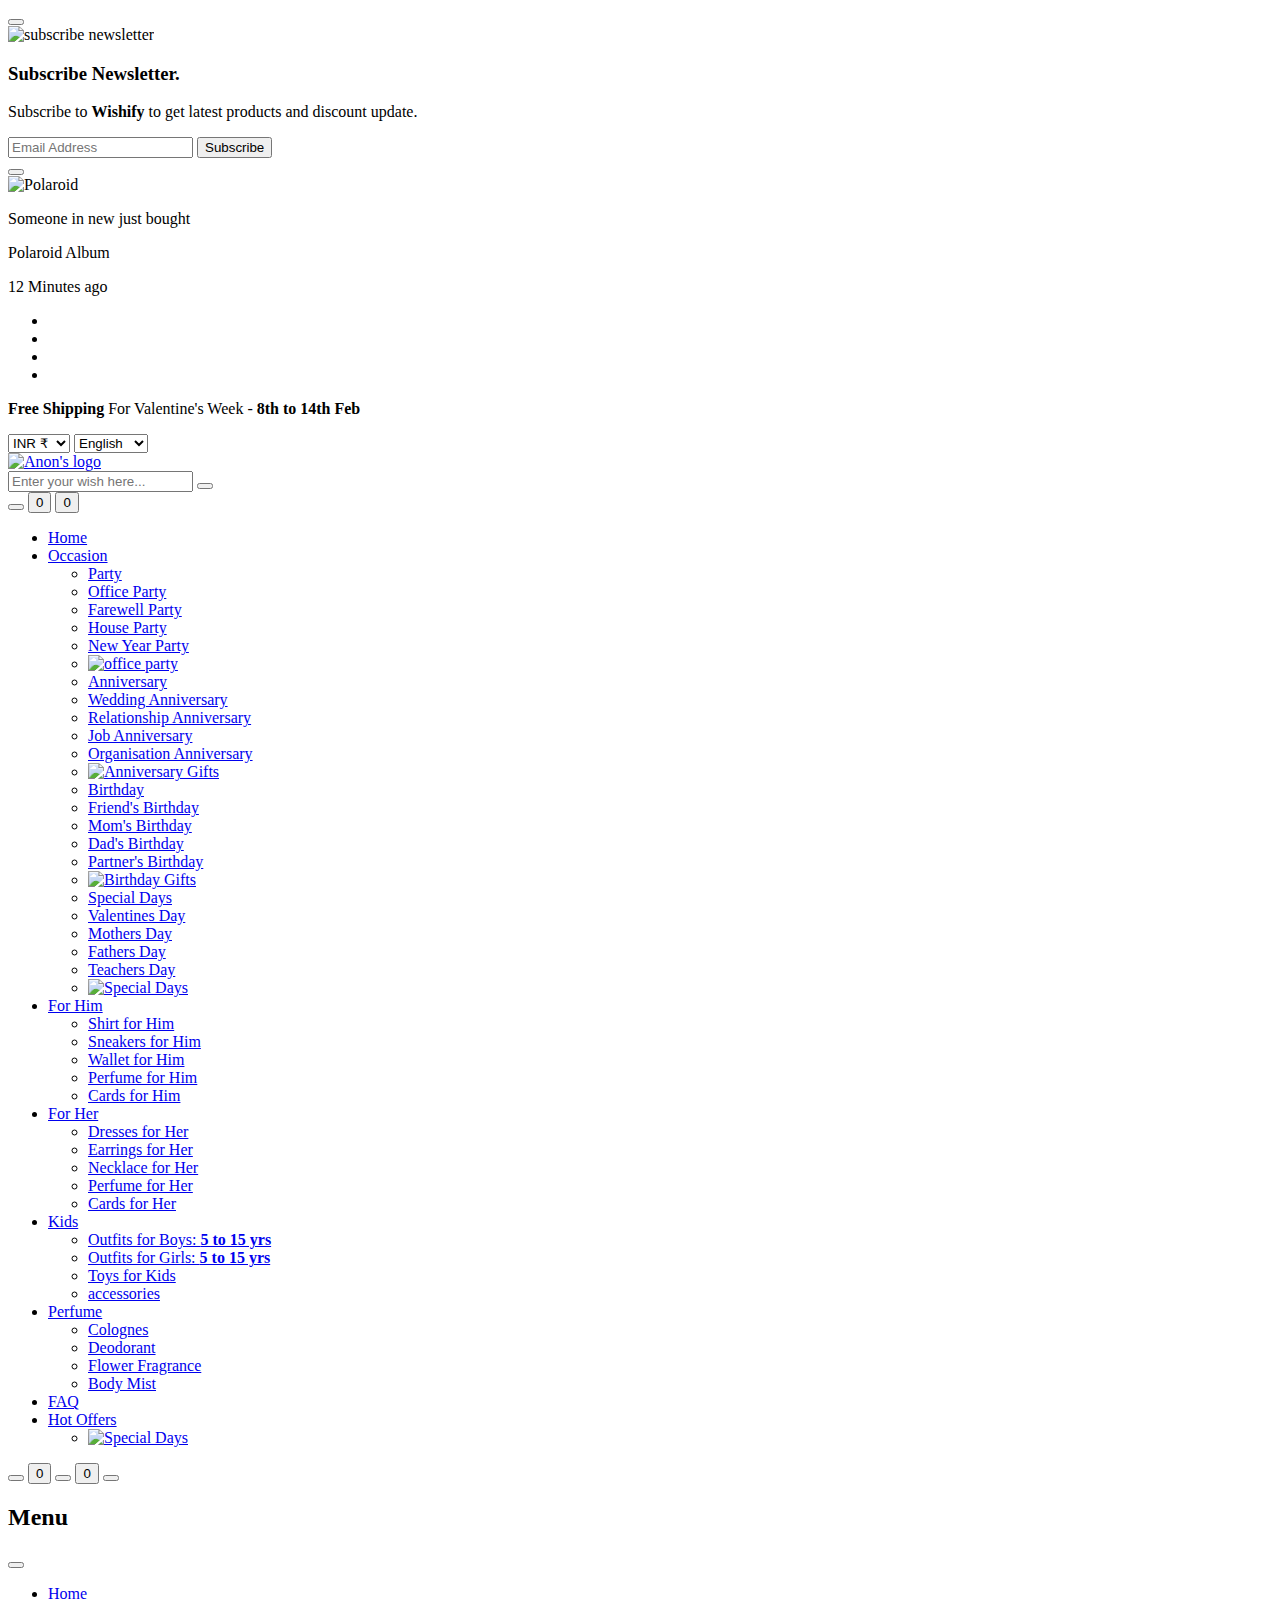
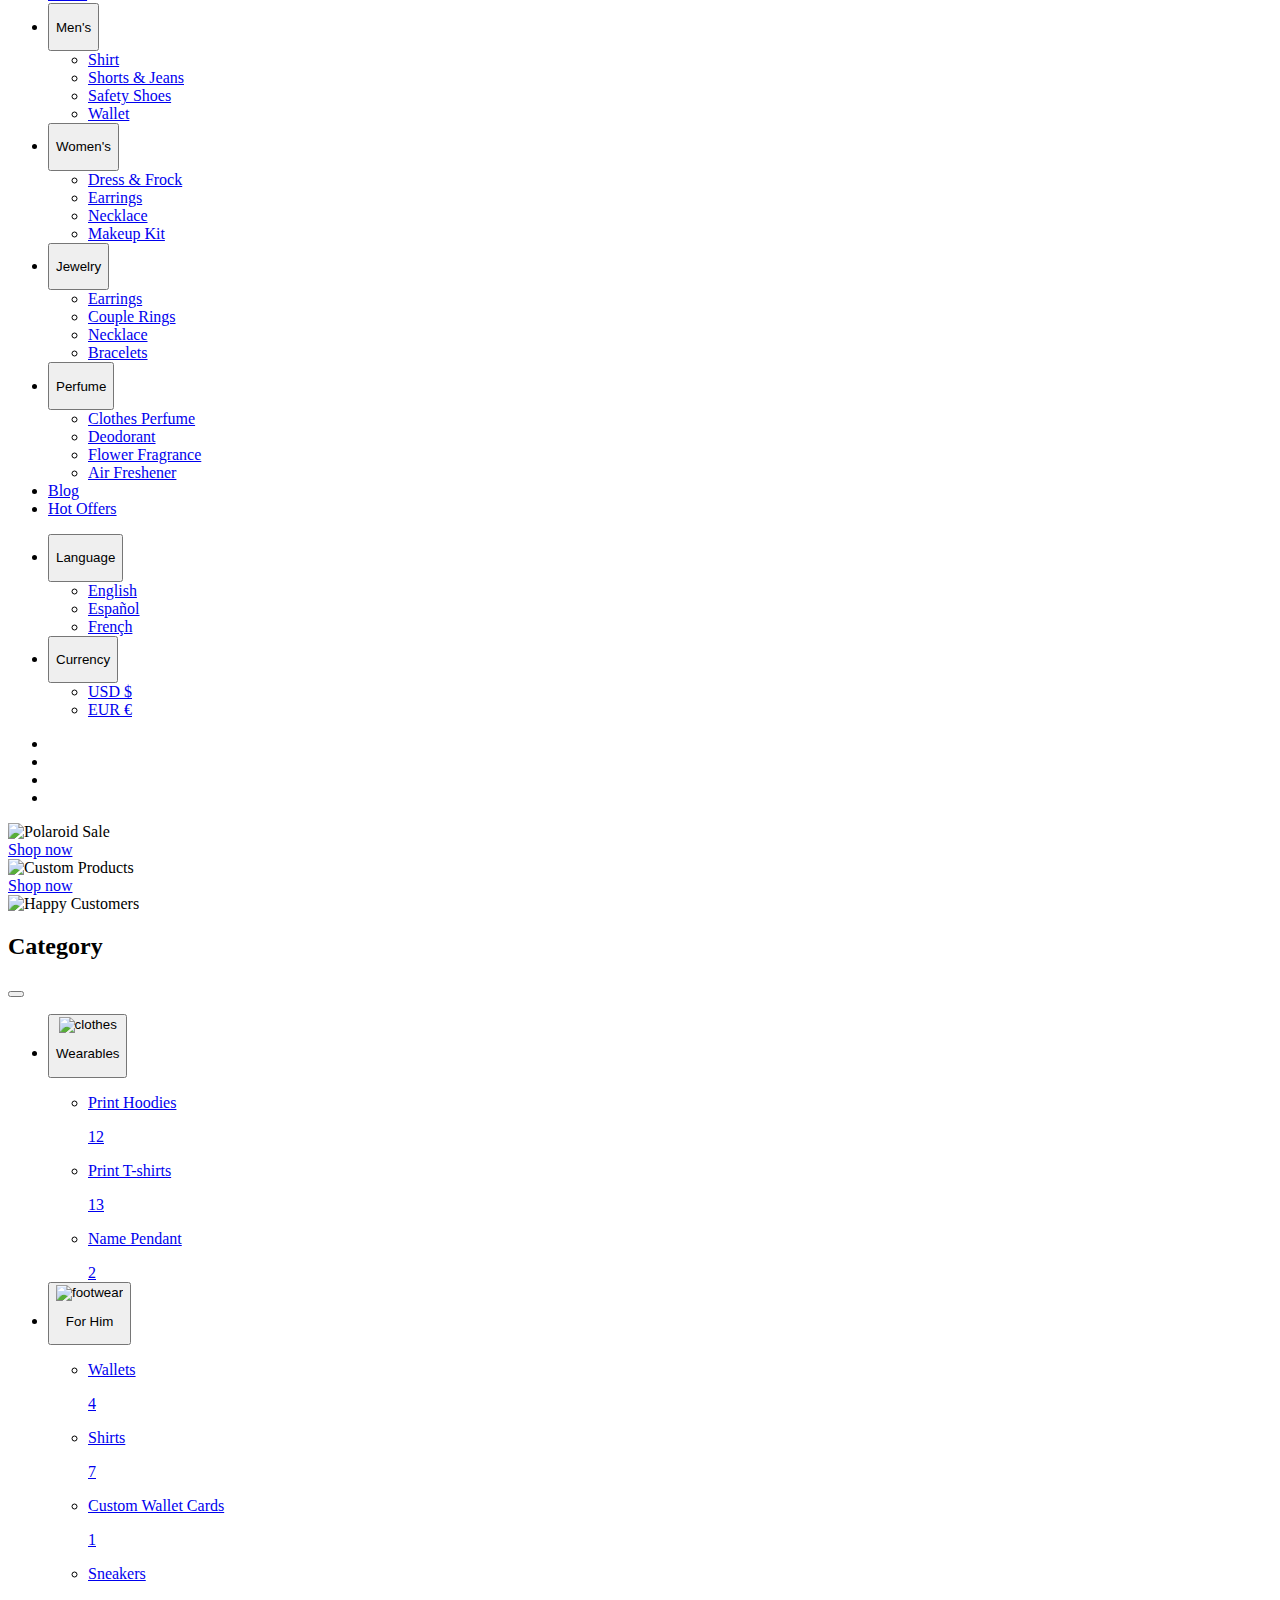
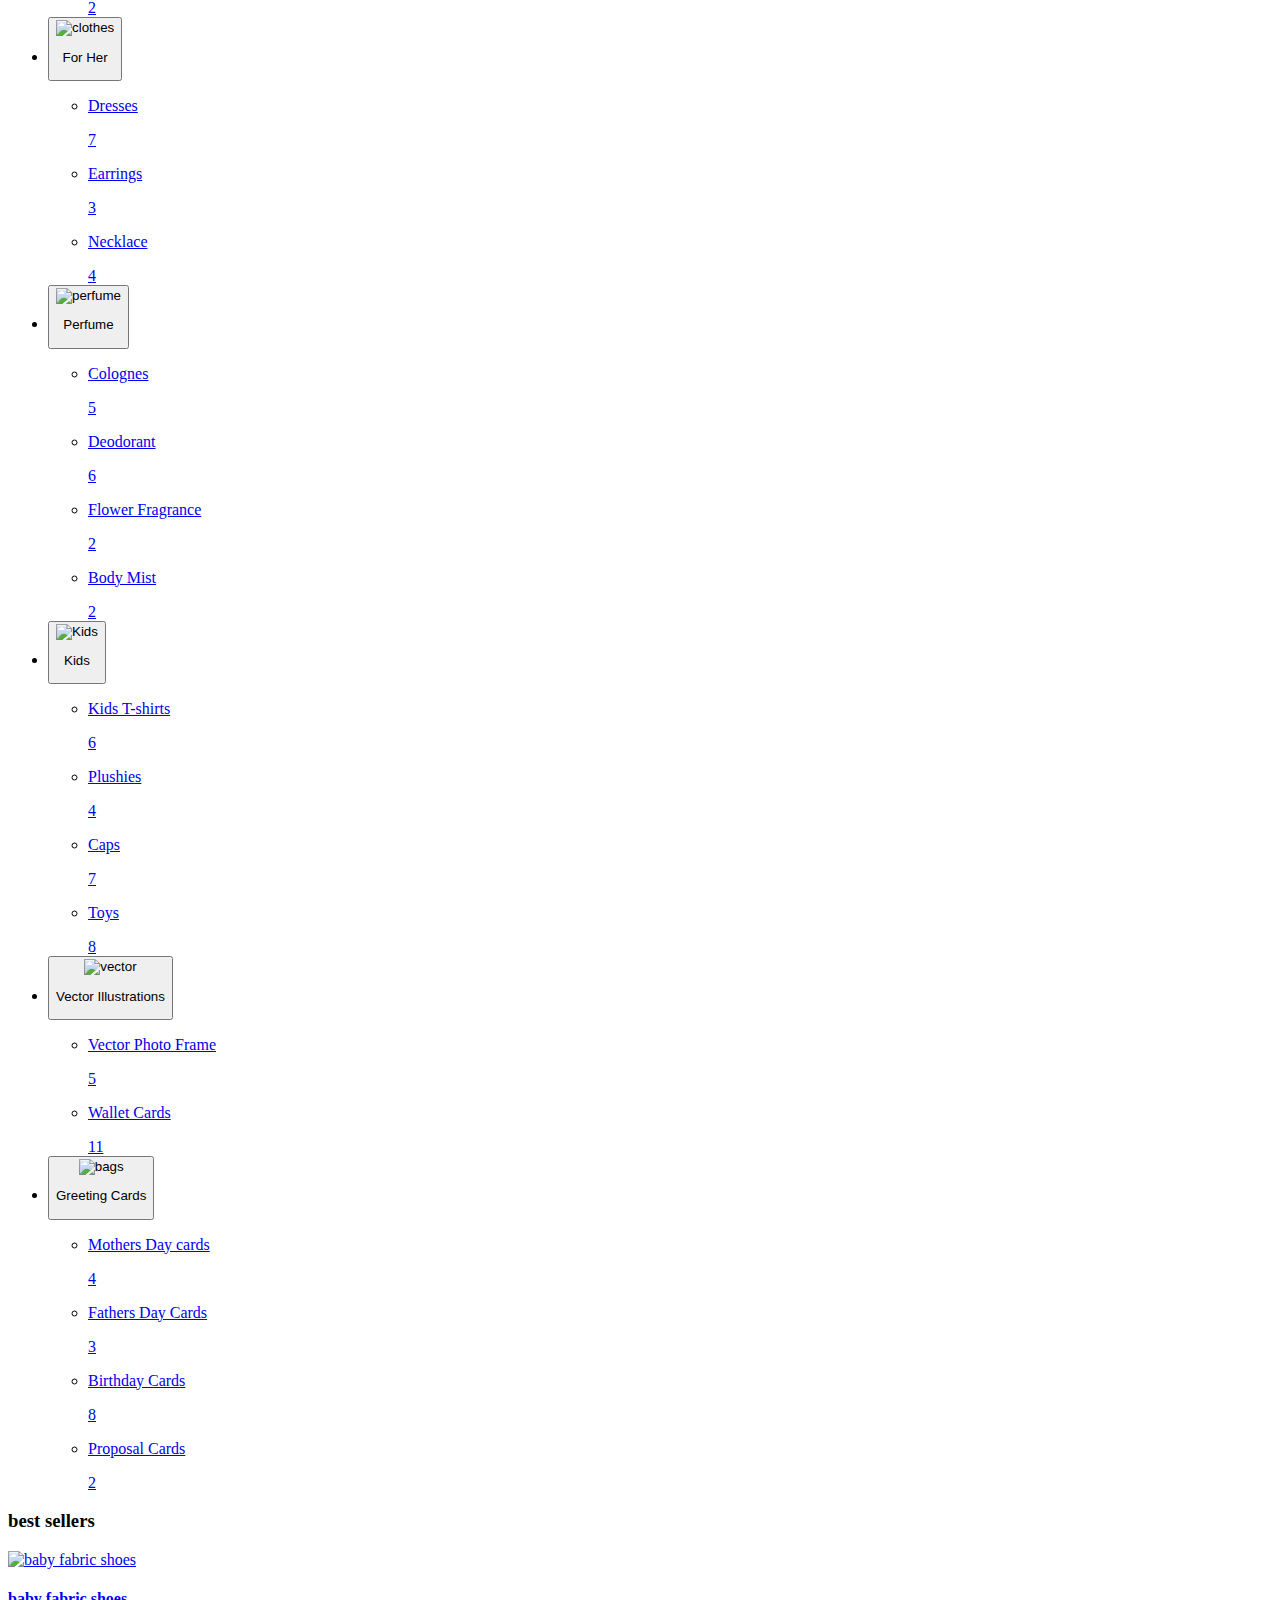
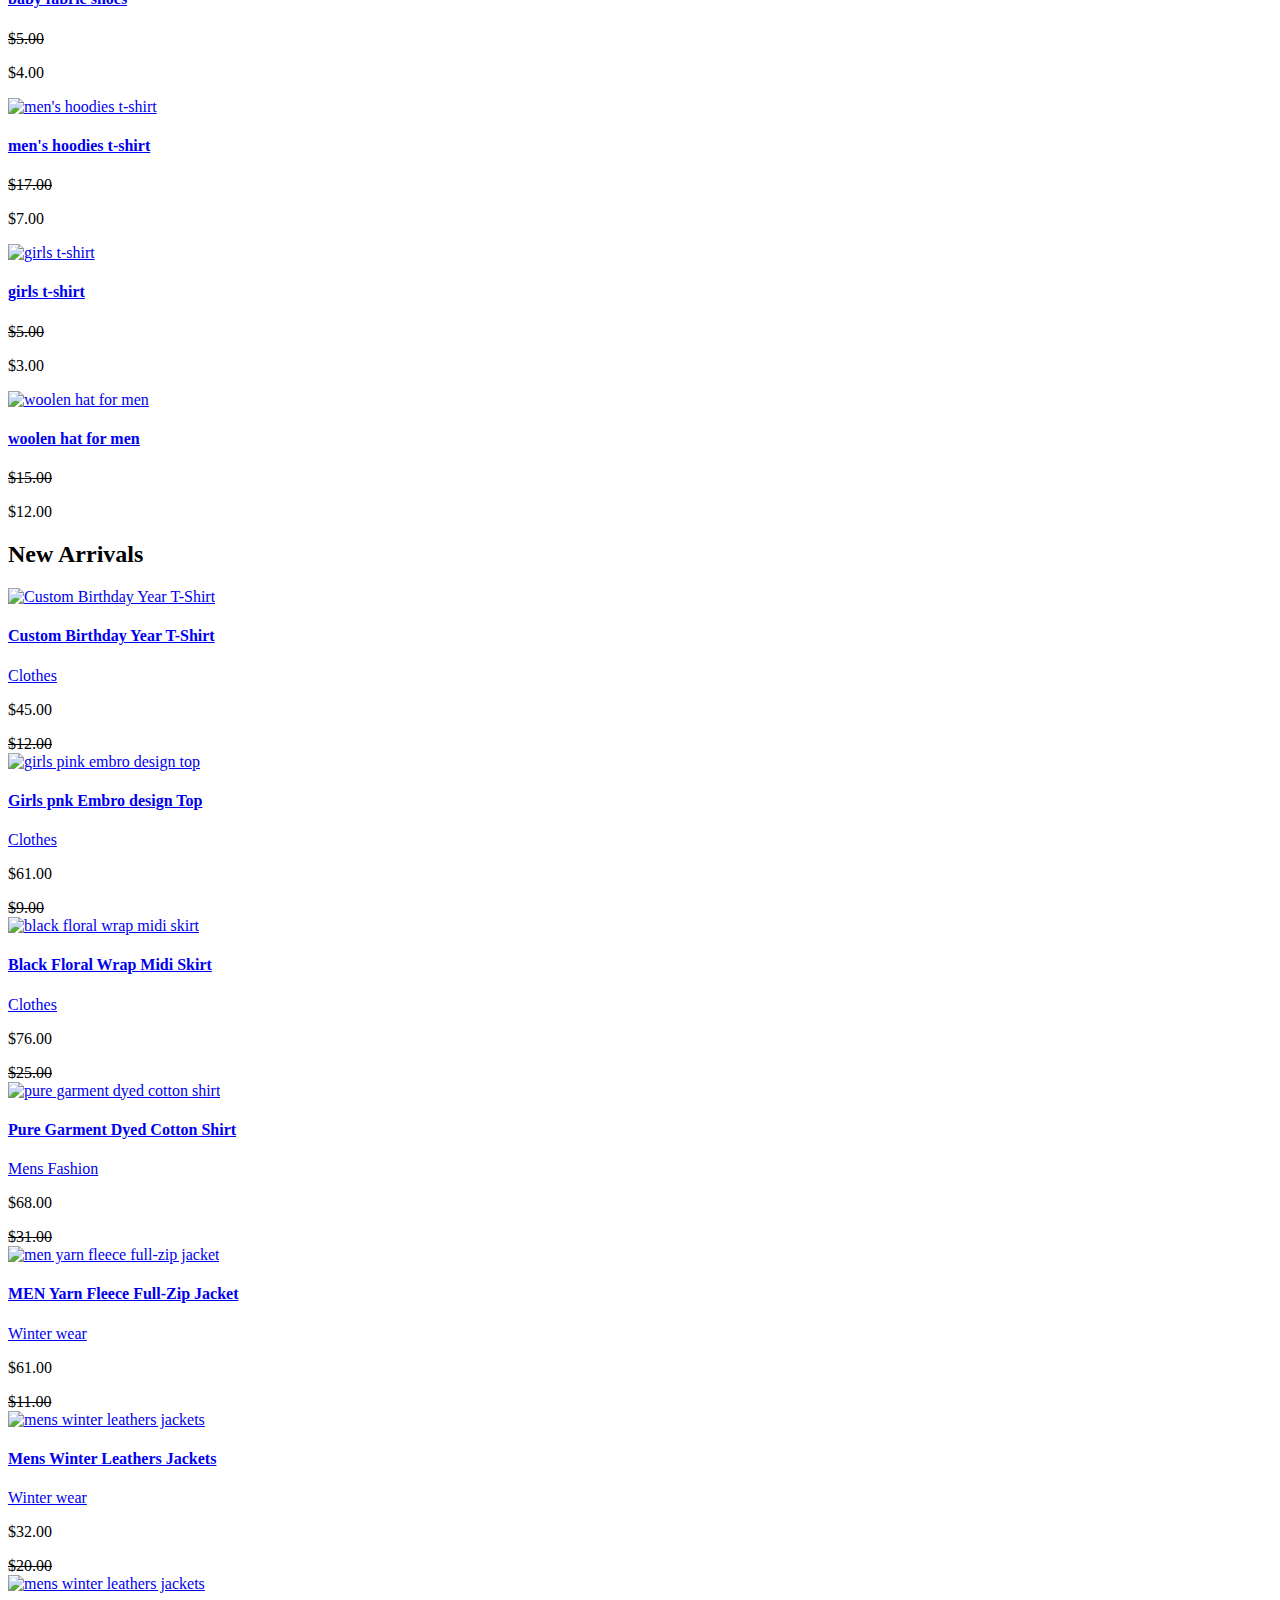
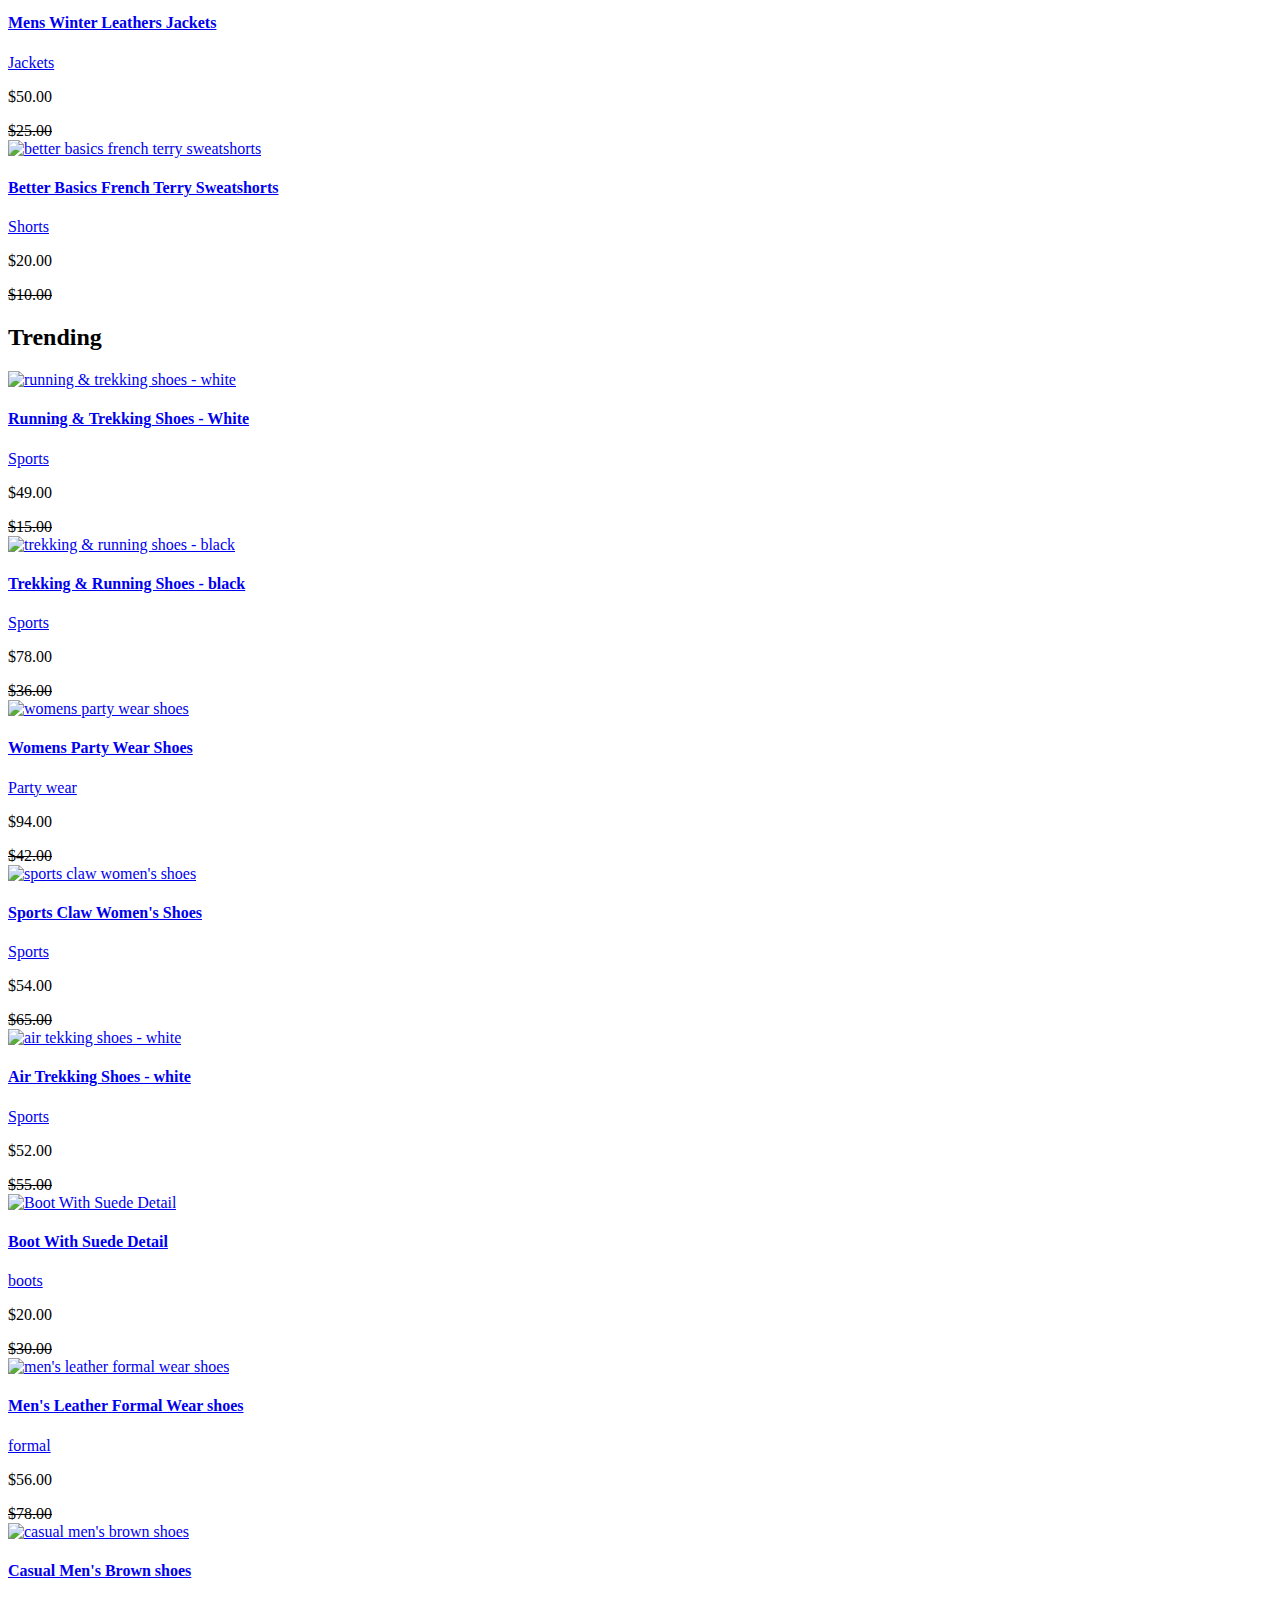
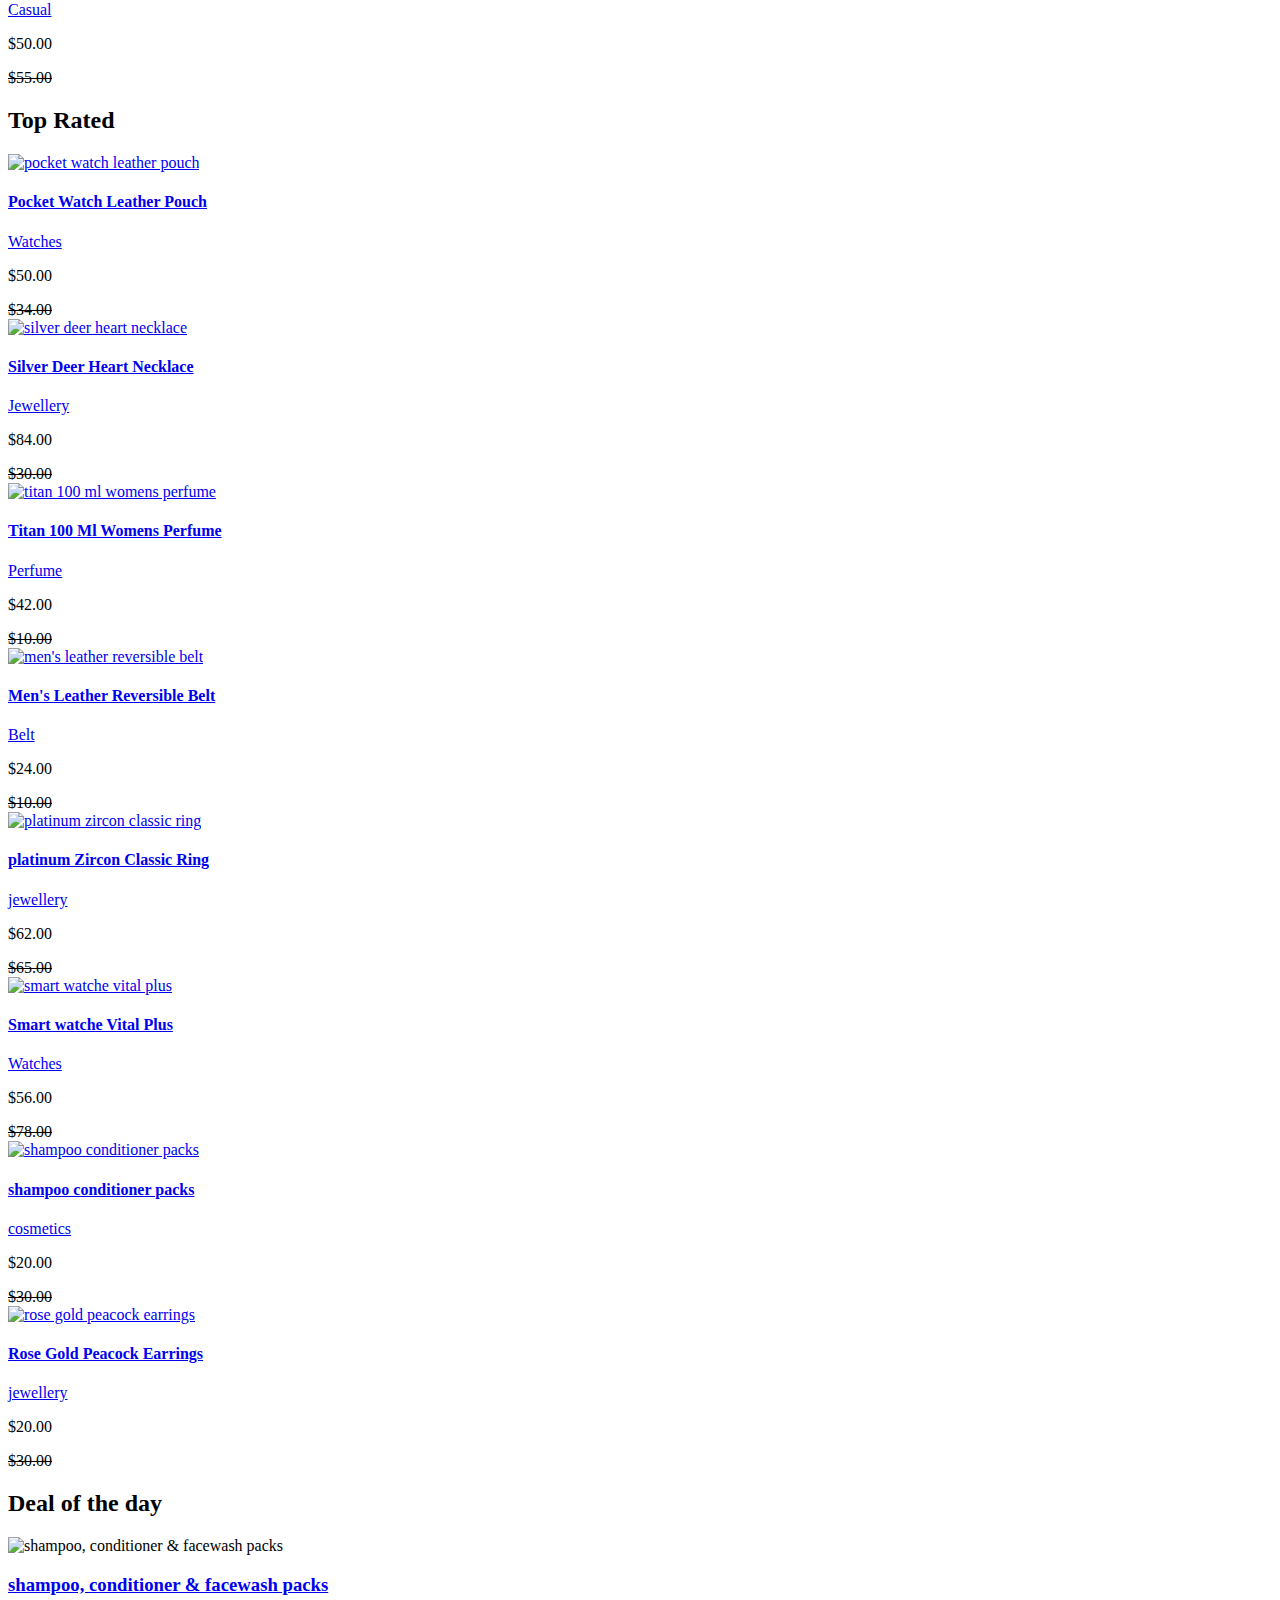
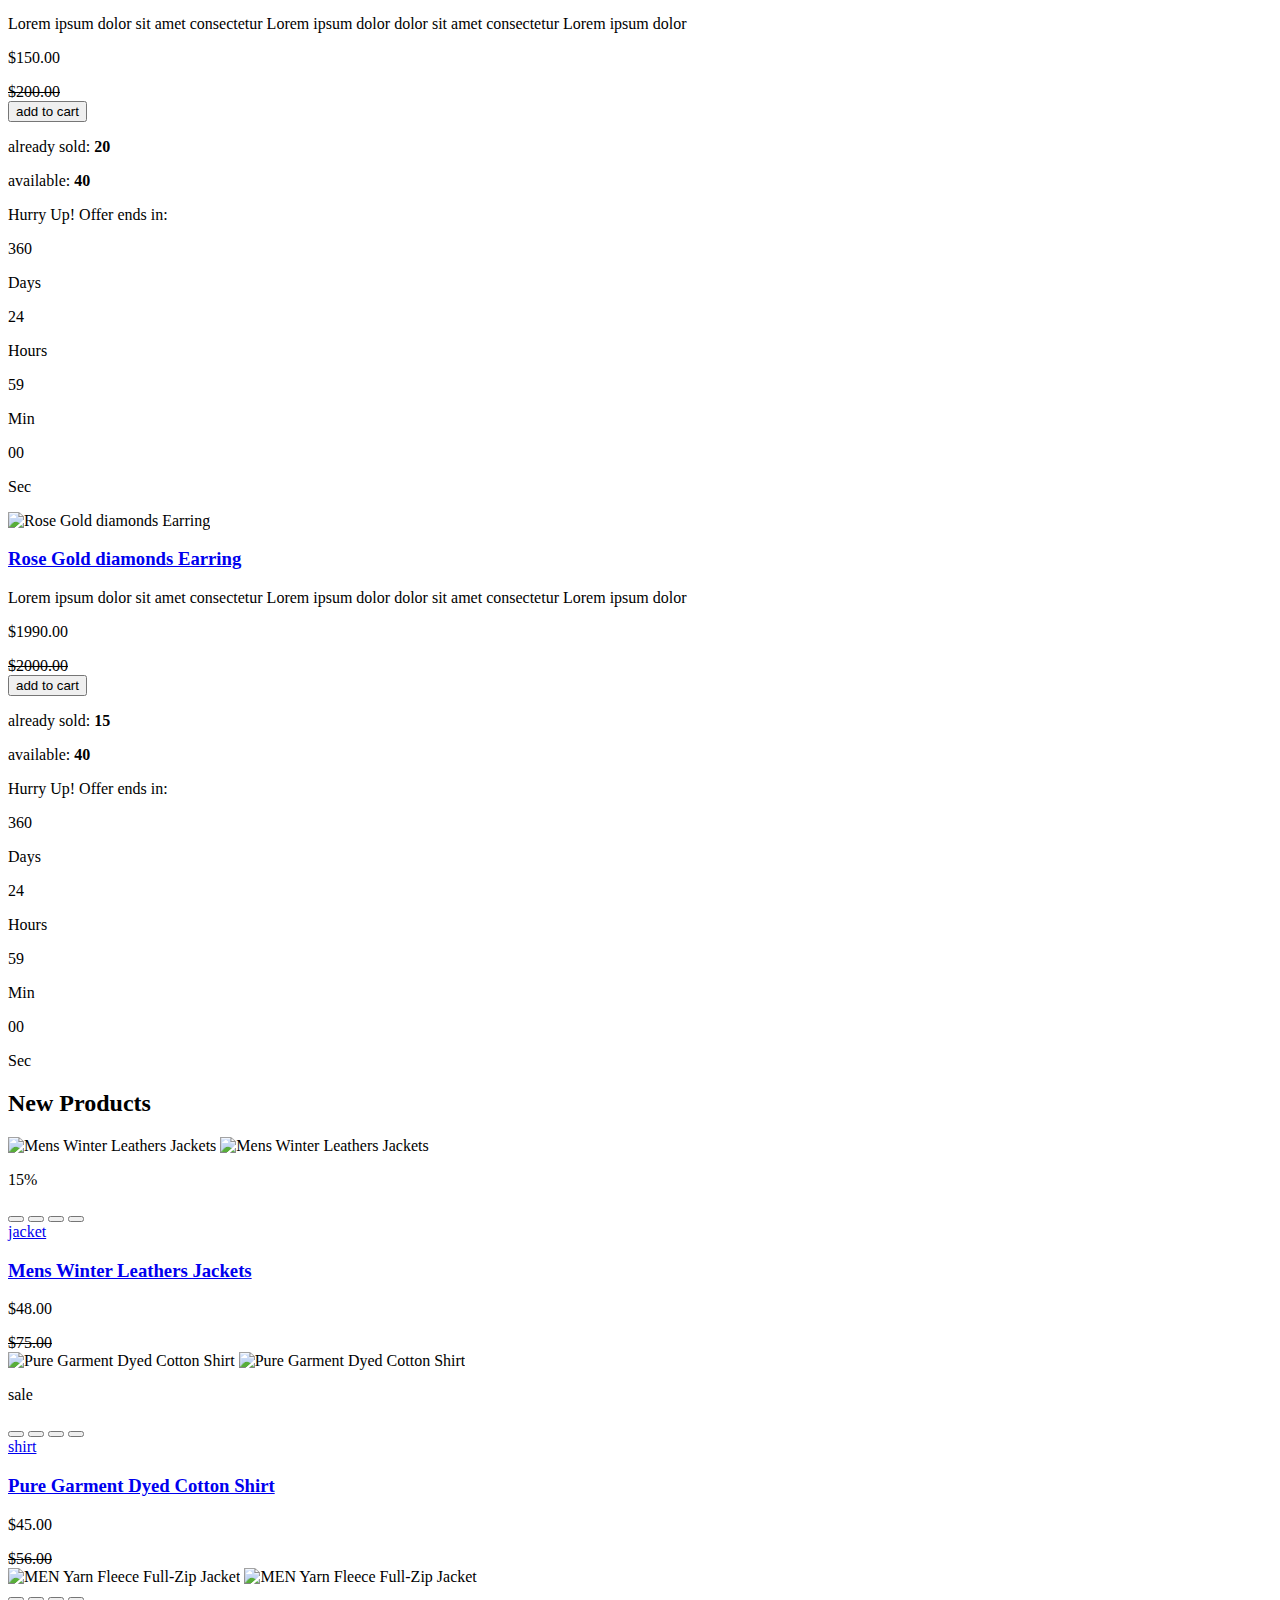
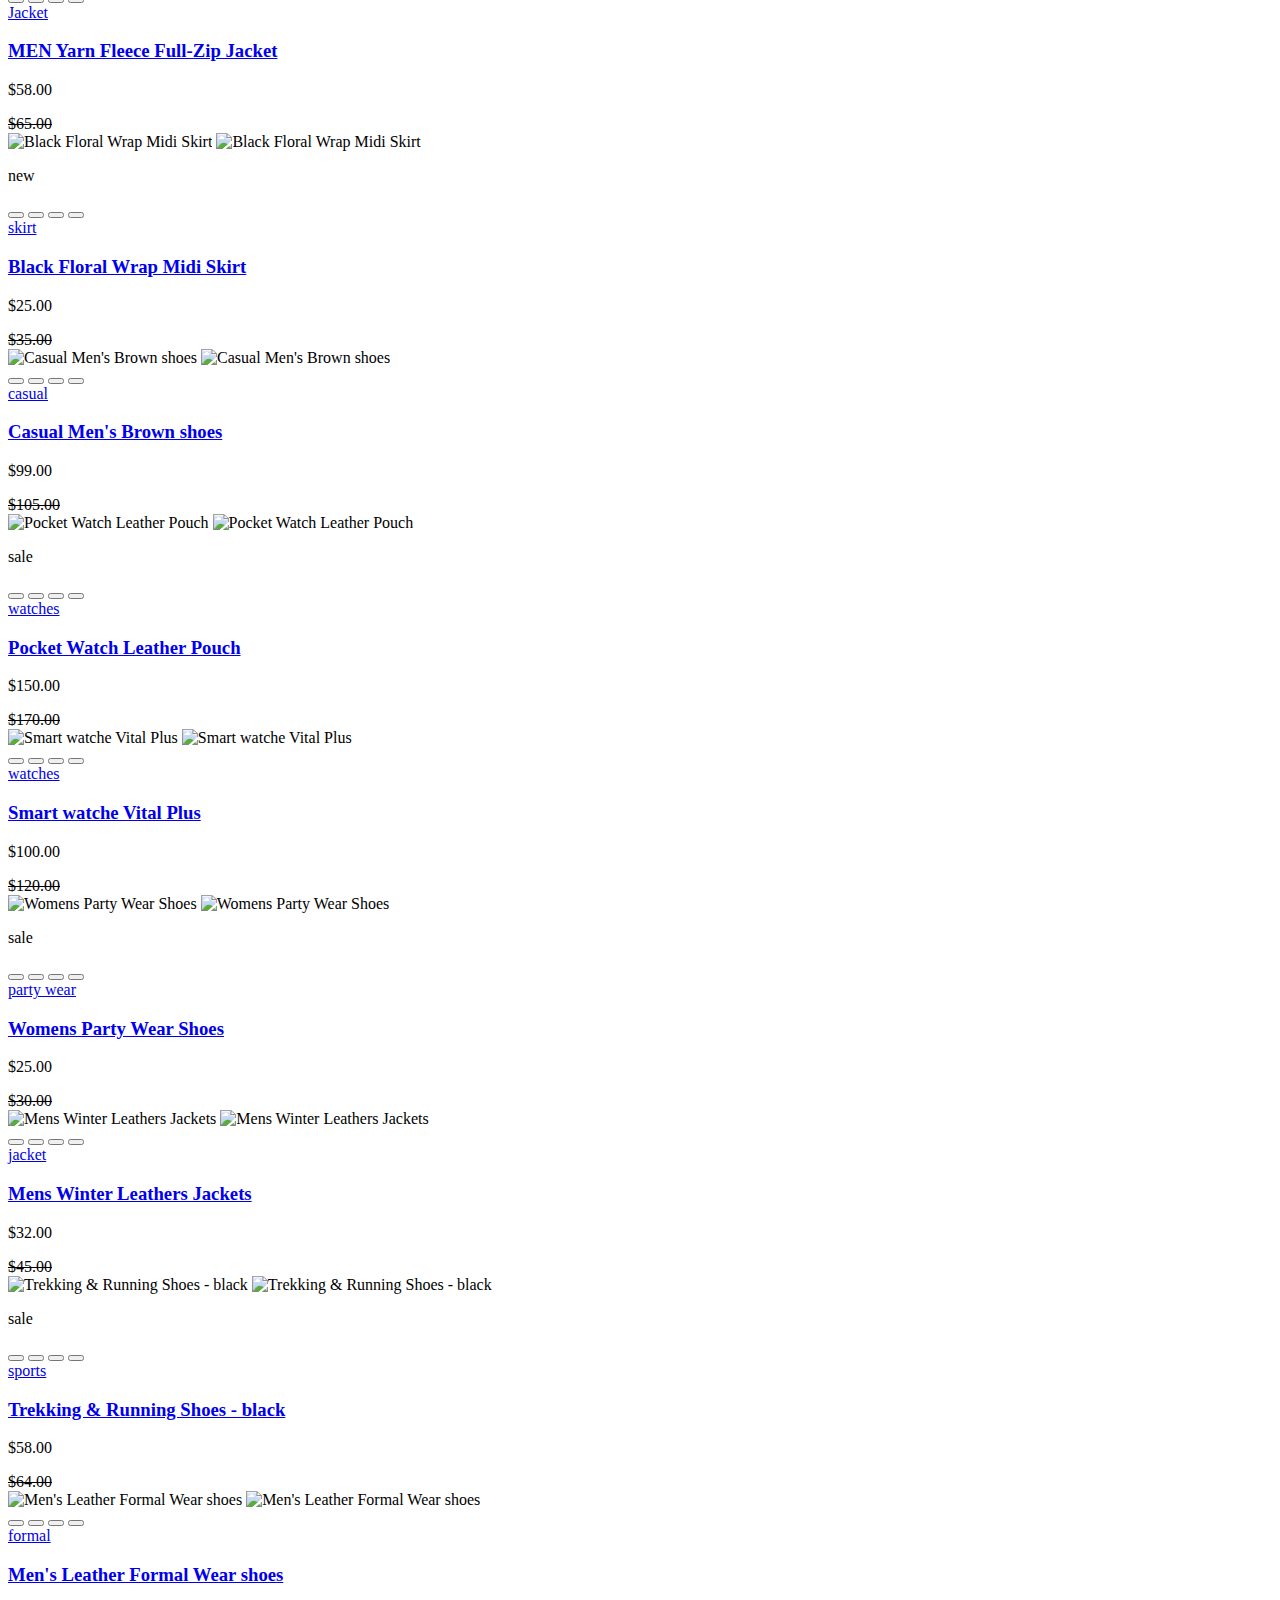
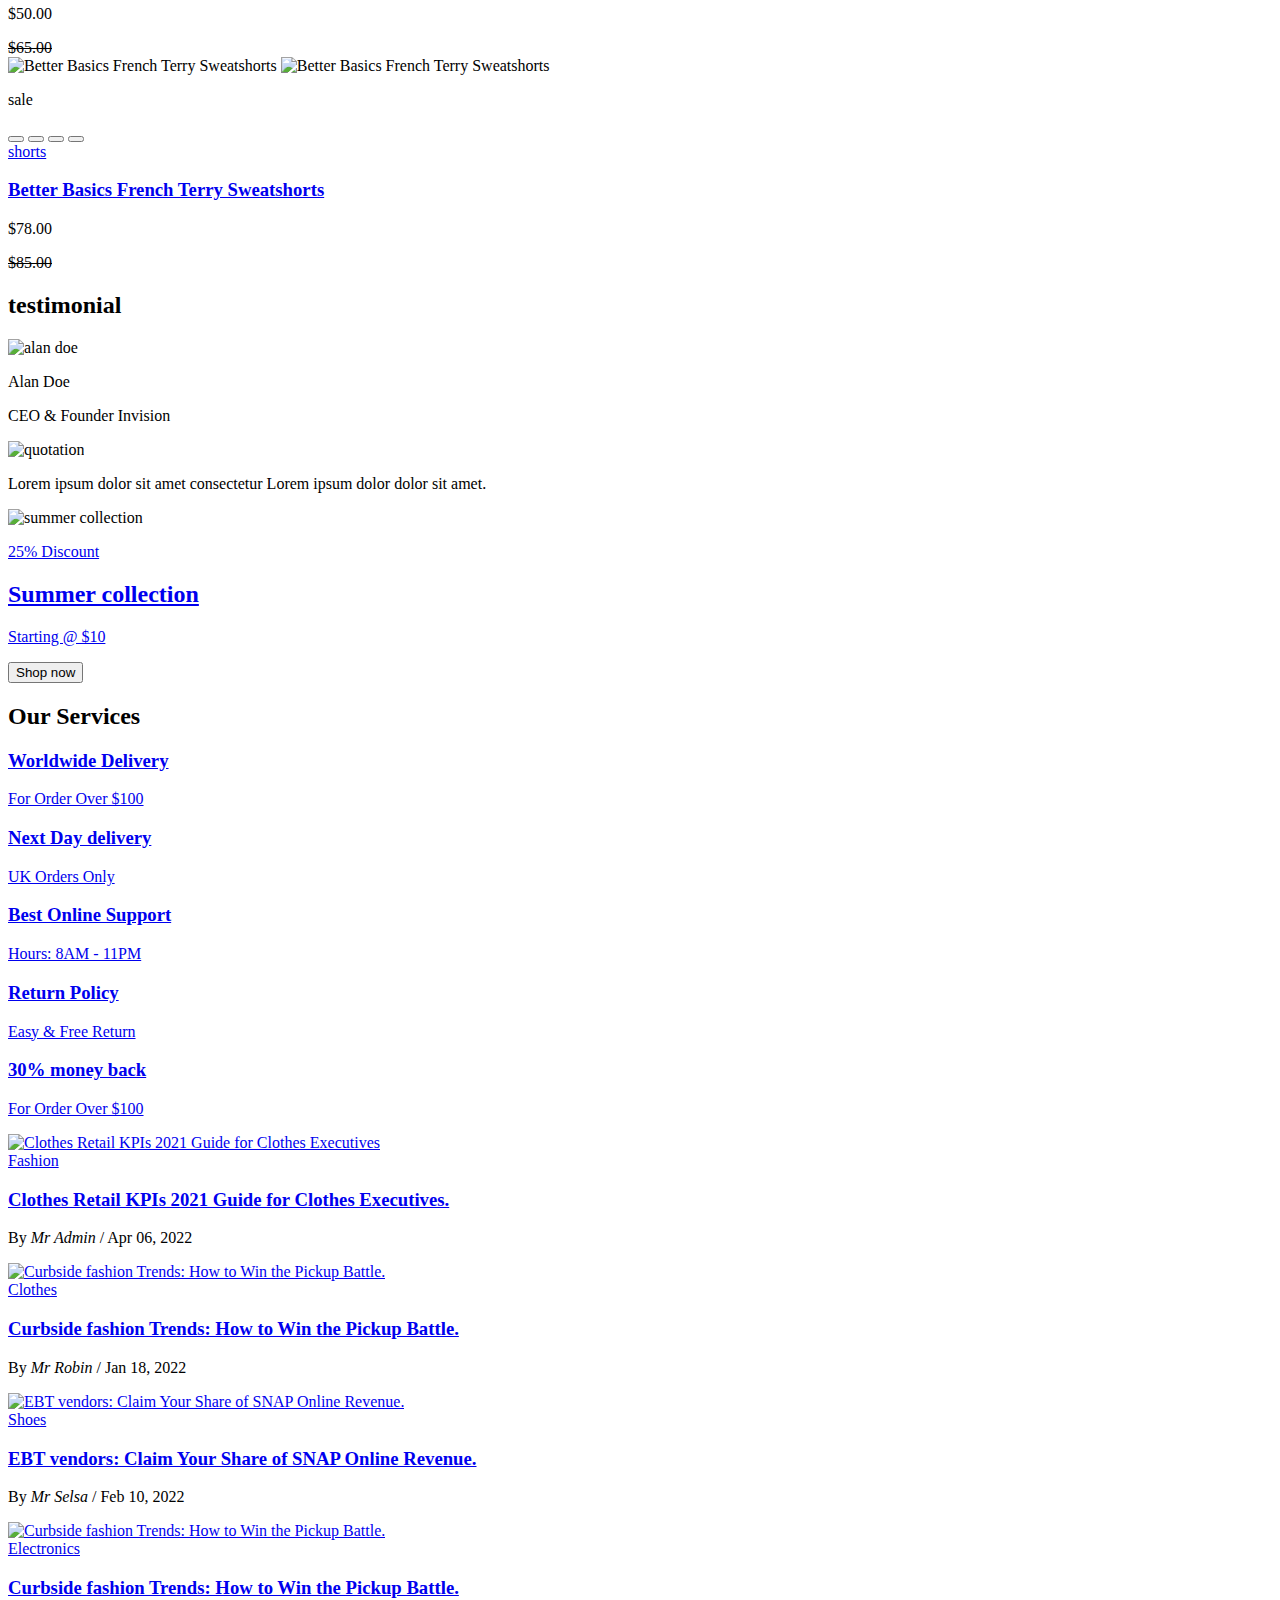
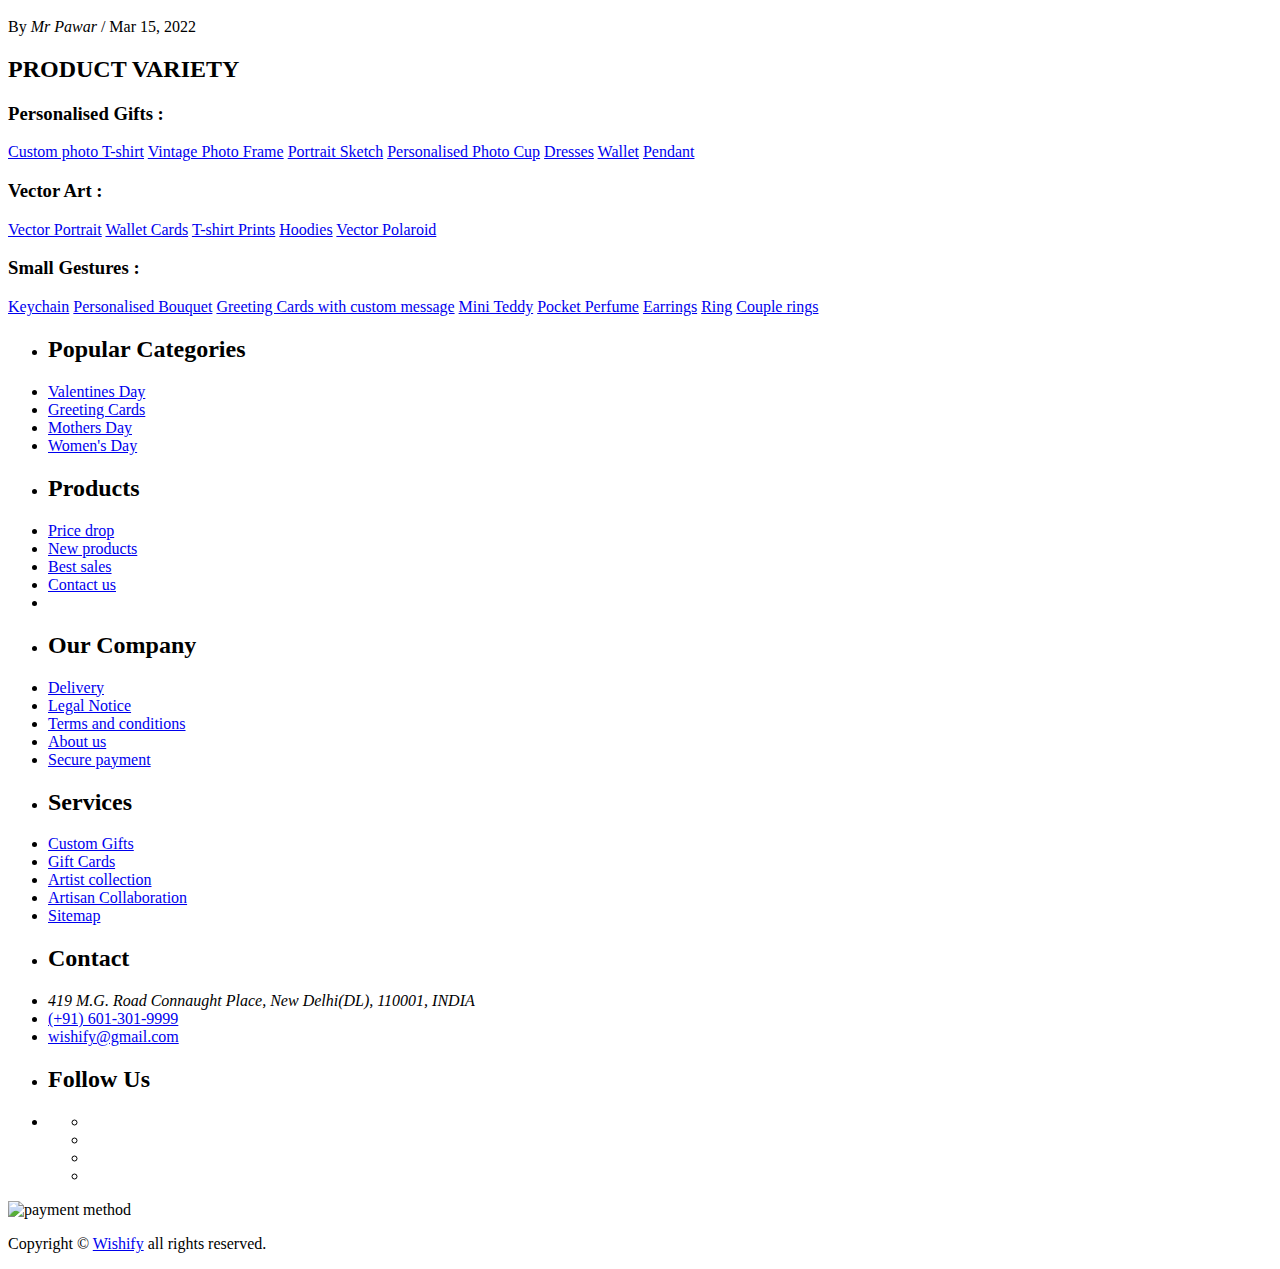
==== index.html @ 0ac9b6ff "Update index.html" ====
<!DOCTYPE html>
<html lang="en">

<head>
  <meta charset="UTF-8">
  <meta http-equiv="X-UA-Compatible" content="IE=edge">
  <meta name="viewport" content="width=device-width, initial-scale=1.0">
  <title>Anon - eCommerce Website</title>

  <!--
    - favicon
  -->
  <link rel="shortcut icon" href="file:///C:/Users/HIMANSHU/Downloads/anon-ecommerce-website-master/anon-ecommerce-website-master/Images/favicon_io/favicon-32x32.png" type="image/x-icon">

  <!--
    - custom css link
  -->
  <link rel="stylesheet" href="./assets/css/style-prefix.css">

  <!--
    - google font link
  -->
  <link rel="preconnect" href="https://fonts.googleapis.com">
  <link rel="preconnect" href="https://fonts.gstatic.com" crossorigin>
  <link href="https://fonts.googleapis.com/css2?family=Poppins:wght@300;400;500;600;700;800;900&display=swap"
    rel="stylesheet">

</head>

<body>


  <div class="overlay" data-overlay></div>

  <!--
    - MODAL
  -->

  <div class="modal" data-modal>

    <div class="modal-close-overlay" data-modal-overlay></div>

    <div class="modal-content">

      <button class="modal-close-btn" data-modal-close>
        <ion-icon name="close-outline"></ion-icon>
      </button>

      <div class="newsletter-img">
        <img src="file:///C:/Users/HIMANSHU/Downloads/anon-ecommerce-website-master/anon-ecommerce-website-master/Images/istockphoto-1383842766-170667a.jpg" alt="subscribe newsletter" width="400" height="400">
      </div>

      <div class="newsletter">

        <form action="#">

          <div class="newsletter-header">

            <h3 class="newsletter-title">Subscribe Newsletter.</h3>

            <p class="newsletter-desc">
              Subscribe to <b>Wishify</b> to get latest products and discount update.
            </p>

          </div>

          <input type="email" name="email" class="email-field" placeholder="Email Address" required>

          <button type="submit" class="btn-newsletter">Subscribe</button>

        </form>

      </div>

    </div>

  </div>





  <!--
    - NOTIFICATION TOAST
  -->

  <div class="notification-toast" data-toast>

    <button class="toast-close-btn" data-toast-close>
      <ion-icon name="close-outline"></ion-icon>
    </button>

    <div class="toast-banner">
      <img src="file:///C:/Users/HIMANSHU/Downloads/anon-ecommerce-website-master/anon-ecommerce-website-master/Images/polaroid-photo-prints-customized-pack-of-25-25-polaroid-photo-01-original-imagg9zqcxzz4hej.webp" alt="Polaroid" width="80" height="70">
    </div>

    <div class="toast-detail">

      <p class="toast-message">
        Someone in new just bought
      </p>

      <p class="toast-title">
        Polaroid Album
      </p>

      <p class="toast-meta">
        <time datetime="PT2M">12 Minutes</time> ago
      </p>

    </div>

  </div>





  <!--
    - HEADER
  -->

  <header>

    <div class="header-top">

      <div class="container">

        <ul class="header-social-container">

          <li>
            <a href="#" class="social-link">
              <ion-icon name="logo-facebook"></ion-icon>
            </a>
          </li>

          <li>
            <a href="#" class="social-link">
              <ion-icon name="logo-twitter"></ion-icon>
            </a>
          </li>

          <li>
            <a href="#" class="social-link">
              <ion-icon name="logo-instagram"></ion-icon>
            </a>
          </li>

          <li>
            <a href="#" class="social-link">
              <ion-icon name="logo-linkedin"></ion-icon>
            </a>
          </li>

        </ul>

        <div class="header-alert-news">
          <p>
            <b>Free Shipping</b>
            For Valentine's Week - <b>8th to 14th Feb</b>
          </p>
        </div>

        <div class="header-top-actions">

          <select name="currency">

            <option value="inr">INR &#x20B9;</option>
            <option value="usd">USD &dollar;</option>
            <option value="eur">EUR &euro;</option>

          </select>

          <select name="language">

            <option value="en-US">English</option>
            <option value="es-ES">Espa&ntilde;ol</option>
            <option value="fr">Fran&ccedil;ais</option>

          </select>

        </div>

      </div>

    </div>

    <div class="header-main">

      <div class="container">

        <a href="#" class="header-logo">
          <img src="file:///C:/Users/HIMANSHU/Downloads/anon-ecommerce-website-master/anon-ecommerce-website-master/Images/Logo/Wishify.png" alt="Anon's logo" width="110" height="36">
        </a>

        <div class="header-search-container">

          <input type="search" name="search" class="search-field" placeholder="Enter your wish here...">

          <button class="search-btn">
            <ion-icon name="search-outline"></ion-icon>
          </button>

        </div>

        <div class="header-user-actions">

          <button class="action-btn">
            <ion-icon name="person-outline"></ion-icon>
          </button>

          <button class="action-btn">
            <ion-icon name="heart-outline"></ion-icon>
            <span class="count">0</span>
          </button>

          <button class="action-btn">
            <ion-icon name="bag-handle-outline"></ion-icon>
            <span class="count">0</span>
          </button>

        </div>

      </div>

    </div>

    <nav class="desktop-navigation-menu">

      <div class="container">

        <ul class="desktop-menu-category-list">

          <li class="menu-category">
            <a href="#" class="menu-title">Home</a>
          </li>

          <li class="menu-category">
            <a href="#" class="menu-title">Occasion</a>

            <div class="dropdown-panel">

              <ul class="dropdown-panel-list">

                <li class="menu-title">
                  <a href="#">Party</a>
                </li>

                <li class="panel-list-item">
                  <a href="#">Office Party</a>
                </li>

                <li class="panel-list-item">
                  <a href="#">Farewell Party</a>
                </li>

                <li class="panel-list-item">
                  <a href="#">House Party</a>
                </li>

                <li class="panel-list-item">
                  <a href="#">New Year Party</a>
                </li>



                <li class="panel-list-item">
                  <a href="#">
                    <img src="file:///C:/Users/HIMANSHU/Downloads/anon-ecommerce-website-master/anon-ecommerce-website-master/Images/FF8DC7%20(250%20%C3%97%20119%20px)/1.png" alt="office party" width="250"
                      height="119">
                  </a>
                </li>

              </ul>

              <ul class="dropdown-panel-list">

                <li class="menu-title">
                  <a href="#">Anniversary</a>
                </li>

                <li class="panel-list-item">
                  <a href="#">Wedding Anniversary</a>
                </li>

                <li class="panel-list-item">
                  <a href="#">Relationship Anniversary</a>
                </li>

                <li class="panel-list-item">
                  <a href="#">Job Anniversary</a>
                </li>

                <li class="panel-list-item">
                  <a href="#">Organisation Anniversary</a>
                </li>

                <li class="panel-list-item">
                  <a href="#">
                    <img src="file:///C:/Users/HIMANSHU/Downloads/anon-ecommerce-website-master/anon-ecommerce-website-master/Images/FF8DC7%20(250%20%C3%97%20119%20px)/2.png" alt="Anniversary Gifts" width="250" height="119">
                  </a>
                </li>

              </ul>

              <ul class="dropdown-panel-list">

                <li class="menu-title">
                  <a href="#">Birthday</a>
                </li>

                <li class="panel-list-item">
                  <a href="#">Friend's Birthday</a>
                </li>

                <li class="panel-list-item">
                  <a href="#">Mom's Birthday</a>
                </li>

                <li class="panel-list-item">
                  <a href="#">Dad's Birthday</a>
                </li>

                <li class="panel-list-item">
                  <a href="#">Partner's Birthday</a>
                </li>

                <li class="panel-list-item">
                  <a href="#">
                    <img src="file:///C:/Users/HIMANSHU/Downloads/anon-ecommerce-website-master/anon-ecommerce-website-master/Images/FF8DC7%20(250%20%C3%97%20119%20px)/3.png" alt="Birthday Gifts" width="250" height="119">
                  </a>
                </li>

              </ul>

              <ul class="dropdown-panel-list">

                <li class="menu-title">
                  <a href="#">Special Days</a>
                </li>

                <li class="panel-list-item">
                  <a href="#">Valentines Day</a>
                </li>

                <li class="panel-list-item">
                  <a href="#">Mothers Day</a>
                </li>

                <li class="panel-list-item">
                  <a href="#">Fathers Day</a>
                </li>

                <li class="panel-list-item">
                  <a href="#">Teachers Day</a>
                </li>



                <li class="panel-list-item">
                  <a href="#">
                    <img src="file:///C:/Users/HIMANSHU/Downloads/anon-ecommerce-website-master/anon-ecommerce-website-master/Images/FF8DC7%20(250%20%C3%97%20119%20px)/4.png" alt="Special Days" width="250" height="119">
                  </a>
                </li>

              </ul>

            </div>
          </li>

          <li class="menu-category">
            <a href="#" class="menu-title">For Him</a>

            <ul class="dropdown-list">

              <li class="dropdown-item">
                <a href="#">Shirt for Him</a>
              </li>

              <li class="dropdown-item">
                <a href="#">Sneakers for Him</a>
              </li>

              <li class="dropdown-item">
                <a href="#">Wallet for Him</a>
              </li>

              <li class="dropdown-item">
                <a href="#">Perfume for Him</a>
              </li>

              <li class="dropdown-item">
                <a href="#">Cards for Him</a>
              </li>

            </ul>
          </li>

          <li class="menu-category">
            <a href="#" class="menu-title">For Her</a>

            <ul class="dropdown-list">

              <li class="dropdown-item">
                <a href="#">Dresses for Her</a>
              </li>

              <li class="dropdown-item">
                <a href="#">Earrings for Her</a>
              </li>

              <li class="dropdown-item">
                <a href="#">Necklace for Her</a>
              </li>

              <li class="dropdown-item">
                <a href="#">Perfume for Her</a>
              </li>
              <li class="dropdown-item">
                <a href="#">Cards for Her</a>
              </li>

            </ul>
          </li>

          <li class="menu-category">
            <a href="#" class="menu-title">Kids</a>

            <ul class="dropdown-list">

              <li class="dropdown-item">
                <a href="#">Outfits for Boys: <b>5 to 15 yrs</b></a>
              </li>

              <li class="dropdown-item">
                <a href="#">Outfits for Girls:  <b>5 to 15 yrs</b></a>
              </li>

              <li class="dropdown-item">
                <a href="#">Toys for Kids</a>
              </li>

              <li class="dropdown-item">
                <a href="#">accessories</a>
              </li>

            </ul>
          </li>

          <li class="menu-category">
            <a href="#" class="menu-title">Perfume</a>

            <ul class="dropdown-list">

              <li class="dropdown-item">
                <a href="#">Colognes</a>
              </li>

              <li class="dropdown-item">
                <a href="#">Deodorant</a>
              </li>

              <li class="dropdown-item">
                <a href="#">Flower Fragrance</a>
              </li>

              <li class="dropdown-item">
                <a href="#">Body Mist</a>
              </li>

            </ul>
          </li>

          <li class="menu-category">
            <a href="#" class="menu-title">FAQ</a>
          </li>

          <li class="menu-category">
            <a href="#" class="menu-title">Hot Offers</a>
            <ul class="dropdown-list">
              <li class="panel-list-item">
                <a href="#">
                  <img src="file:///C:/Users/HIMANSHU/Downloads/anon-ecommerce-website-master/anon-ecommerce-website-master/Images/FF8DC7%20(250%20%C3%97%20119%20px)/FF8DC7%20(250%20%C3%97%20119%20px).png" alt="Special Days" width="400" height="220">
                </a>
              </li>

            </ul>

          </li>

        </ul>

      </div>

    </nav>

    <div class="mobile-bottom-navigation">

      <button class="action-btn" data-mobile-menu-open-btn>
        <ion-icon name="menu-outline"></ion-icon>
      </button>

      <button class="action-btn">
        <ion-icon name="bag-handle-outline"></ion-icon>

        <span class="count">0</span>
      </button>

      <button class="action-btn">
        <ion-icon name="home-outline"></ion-icon>
      </button>

      <button class="action-btn">
        <ion-icon name="heart-outline"></ion-icon>

        <span class="count">0</span>
      </button>

      <button class="action-btn" data-mobile-menu-open-btn>
        <ion-icon name="grid-outline"></ion-icon>
      </button>

    </div>

    <nav class="mobile-navigation-menu  has-scrollbar" data-mobile-menu>

      <div class="menu-top">
        <h2 class="menu-title">Menu</h2>

        <button class="menu-close-btn" data-mobile-menu-close-btn>
          <ion-icon name="close-outline"></ion-icon>
        </button>
      </div>

      <ul class="mobile-menu-category-list">

        <li class="menu-category">
          <a href="#" class="menu-title">Home</a>
        </li>

        <li class="menu-category">

          <button class="accordion-menu" data-accordion-btn>
            <p class="menu-title">Men's</p>

            <div>
              <ion-icon name="add-outline" class="add-icon"></ion-icon>
              <ion-icon name="remove-outline" class="remove-icon"></ion-icon>
            </div>
          </button>

          <ul class="submenu-category-list" data-accordion>

            <li class="submenu-category">
              <a href="#" class="submenu-title">Shirt</a>
            </li>

            <li class="submenu-category">
              <a href="#" class="submenu-title">Shorts & Jeans</a>
            </li>

            <li class="submenu-category">
              <a href="#" class="submenu-title">Safety Shoes</a>
            </li>

            <li class="submenu-category">
              <a href="#" class="submenu-title">Wallet</a>
            </li>

          </ul>

        </li>

        <li class="menu-category">

          <button class="accordion-menu" data-accordion-btn>
            <p class="menu-title">Women's</p>

            <div>
              <ion-icon name="add-outline" class="add-icon"></ion-icon>
              <ion-icon name="remove-outline" class="remove-icon"></ion-icon>
            </div>
          </button>

          <ul class="submenu-category-list" data-accordion>

            <li class="submenu-category">
              <a href="#" class="submenu-title">Dress & Frock</a>
            </li>

            <li class="submenu-category">
              <a href="#" class="submenu-title">Earrings</a>
            </li>

            <li class="submenu-category">
              <a href="#" class="submenu-title">Necklace</a>
            </li>

            <li class="submenu-category">
              <a href="#" class="submenu-title">Makeup Kit</a>
            </li>

          </ul>

        </li>

        <li class="menu-category">

          <button class="accordion-menu" data-accordion-btn>
            <p class="menu-title">Jewelry</p>

            <div>
              <ion-icon name="add-outline" class="add-icon"></ion-icon>
              <ion-icon name="remove-outline" class="remove-icon"></ion-icon>
            </div>
          </button>

          <ul class="submenu-category-list" data-accordion>

            <li class="submenu-category">
              <a href="#" class="submenu-title">Earrings</a>
            </li>

            <li class="submenu-category">
              <a href="#" class="submenu-title">Couple Rings</a>
            </li>

            <li class="submenu-category">
              <a href="#" class="submenu-title">Necklace</a>
            </li>

            <li class="submenu-category">
              <a href="#" class="submenu-title">Bracelets</a>
            </li>

          </ul>

        </li>

        <li class="menu-category">

          <button class="accordion-menu" data-accordion-btn>
            <p class="menu-title">Perfume</p>

            <div>
              <ion-icon name="add-outline" class="add-icon"></ion-icon>
              <ion-icon name="remove-outline" class="remove-icon"></ion-icon>
            </div>
          </button>

          <ul class="submenu-category-list" data-accordion>

            <li class="submenu-category">
              <a href="#" class="submenu-title">Clothes Perfume</a>
            </li>

            <li class="submenu-category">
              <a href="#" class="submenu-title">Deodorant</a>
            </li>

            <li class="submenu-category">
              <a href="#" class="submenu-title">Flower Fragrance</a>
            </li>

            <li class="submenu-category">
              <a href="#" class="submenu-title">Air Freshener</a>
            </li>

          </ul>

        </li>

        <li class="menu-category">
          <a href="#" class="menu-title">Blog</a>
        </li>

        <li class="menu-category">
          <a href="#" class="menu-title">Hot Offers</a>
        </li>

      </ul>

      <div class="menu-bottom">

        <ul class="menu-category-list">

          <li class="menu-category">

            <button class="accordion-menu" data-accordion-btn>
              <p class="menu-title">Language</p>

              <ion-icon name="caret-back-outline" class="caret-back"></ion-icon>
            </button>

            <ul class="submenu-category-list" data-accordion>

              <li class="submenu-category">
                <a href="#" class="submenu-title">English</a>
              </li>

              <li class="submenu-category">
                <a href="#" class="submenu-title">Espa&ntilde;ol</a>
              </li>

              <li class="submenu-category">
                <a href="#" class="submenu-title">Fren&ccedil;h</a>
              </li>

            </ul>

          </li>

          <li class="menu-category">
            <button class="accordion-menu" data-accordion-btn>
              <p class="menu-title">Currency</p>
              <ion-icon name="caret-back-outline" class="caret-back"></ion-icon>
            </button>

            <ul class="submenu-category-list" data-accordion>
              <li class="submenu-category">
                <a href="#" class="submenu-title">USD &dollar;</a>
              </li>

              <li class="submenu-category">
                <a href="#" class="submenu-title">EUR &euro;</a>
              </li>
            </ul>
          </li>

        </ul>

        <ul class="menu-social-container">

          <li>
            <a href="#" class="social-link">
              <ion-icon name="logo-facebook"></ion-icon>
            </a>
          </li>

          <li>
            <a href="#" class="social-link">
              <ion-icon name="logo-twitter"></ion-icon>
            </a>
          </li>

          <li>
            <a href="#" class="social-link">
              <ion-icon name="logo-instagram"></ion-icon>
            </a>
          </li>

          <li>
            <a href="#" class="social-link">
              <ion-icon name="logo-linkedin"></ion-icon>
            </a>
          </li>

        </ul>

      </div>

    </nav>

  </header>





  <!--
    - MAIN
  -->

  <main>

    <!--
      - BANNER
    -->

    <div class="banner">

      <div class="container">

        <div class="slider-container has-scrollbar">

          <div class="slider-item">

            <img src="file:///C:/Users/HIMANSHU/Downloads/anon-ecommerce-website-master/anon-ecommerce-website-master/25112021%20(1920%20%C3%97%20710%20px)/1.png" alt="Polaroid Sale" class="banner-img">

            <div class="banner-content">
              <a href="#" class="banner-btn">Shop now </a> <!change shop now button position here >
            </div>

          </div>

          <div class="slider-item">

            <img src="file:///C:/Users/HIMANSHU/Downloads/anon-ecommerce-website-master/anon-ecommerce-website-master/25112021%20(1920%20%C3%97%20710%20px)/2.png" alt="Custom Products" class="banner-img">

            <div class="banner-content">

              <a href="#" class="banner-btn">Shop now</a> <! change shop now button position here >

            </div>

          </div>

          <div class="slider-item">

            <img src="file:///C:/Users/HIMANSHU/Downloads/anon-ecommerce-website-master/anon-ecommerce-website-master/25112021%20(1920%20%C3%97%20600%20px)/3.png" alt="Happy Customers" class="banner-img">

            <div class="banner-content">

            </div>

          </div>

        </div>

      </div>

    </div>





    <!--
      - CATEGORY
    -->







    <!--
      - PRODUCT
    -->

    <div class="product-container">

      <div class="container">


        <!--
          - SIDEBAR
        -->

        <div class="sidebar  has-scrollbar" data-mobile-menu>

          <div class="sidebar-category">

            <div class="sidebar-top">
              <h2 class="sidebar-title">Category</h2>

              <button class="sidebar-close-btn" data-mobile-menu-close-btn>
                <ion-icon name="close-outline"></ion-icon>
              </button>
            </div>

            <ul class="sidebar-menu-category-list">

              <li class="sidebar-menu-category">

                <button class="sidebar-accordion-menu" data-accordion-btn>

                  <div class="menu-title-flex">
                    <img src="file:///C:/Users/HIMANSHU/Downloads/anon-ecommerce-website-master/anon-ecommerce-website-master/Images/download.png" alt="clothes" width="20" height="20"
                      class="menu-title-img">

                    <p class="menu-title">Wearables</p>
                  </div>

                  <div>
                    <ion-icon name="add-outline" class="add-icon"></ion-icon>
                    <ion-icon name="remove-outline" class="remove-icon"></ion-icon>
                  </div>

                </button>

                <ul class="sidebar-submenu-category-list" data-accordion>

                  <li class="sidebar-submenu-category">
                    <a href="#" class="sidebar-submenu-title">
                      <p class="product-name">Print Hoodies</p>
                      <data value="300" class="stock" title="Available Stock">12</data>
                    </a>
                  </li>

                  <li class="sidebar-submenu-category">
                    <a href="#" class="sidebar-submenu-title">
                      <p class="product-name">Print T-shirts</p>
                      <data value="60" class="stock" title="Available Stock">13</data>
                    </a>
                  </li>

                  <li class="sidebar-submenu-category">
                    <a href="#" class="sidebar-submenu-title">
                      <p class="product-name">Name Pendant</p>
                      <data value="50" class="stock" title="Available Stock">2</data>
                    </a>
                  </li>

                </ul>

              </li>

              <li class="sidebar-menu-category">

                <button class="sidebar-accordion-menu" data-accordion-btn>

                  <div class="menu-title-flex">
                    <img src="./assets/images/icons/shoes.svg" alt="footwear" class="menu-title-img" width="20"
                      height="20">

                    <p class="menu-title">For Him</p>
                  </div>

                  <div>
                    <ion-icon name="add-outline" class="add-icon"></ion-icon>
                    <ion-icon name="remove-outline" class="remove-icon"></ion-icon>
                  </div>

                </button>

                <ul class="sidebar-submenu-category-list" data-accordion>

                  <li class="sidebar-submenu-category">
                    <a href="#" class="sidebar-submenu-title">
                      <p class="product-name">Wallets</p>
                      <data value="45" class="stock" title="Available Stock">4</data>
                    </a>
                  </li>

                  <li class="sidebar-submenu-category">
                    <a href="#" class="sidebar-submenu-title">
                      <p class="product-name">Shirts</p>
                      <data value="75" class="stock" title="Available Stock">7</data>
                    </a>
                  </li>

                  <li class="sidebar-submenu-category">
                    <a href="#" class="sidebar-submenu-title">
                      <p class="product-name">Custom Wallet Cards</p>
                      <data value="35" class="stock" title="Available Stock">1</data>
                    </a>
                  </li>

                  <li class="sidebar-submenu-category">
                    <a href="#" class="sidebar-submenu-title">
                      <p class="product-name">Sneakers</p>
                      <data value="26" class="stock" title="Available Stock">2</data>
                    </a>
                  </li>

                </ul>

              </li>

              <li class="sidebar-menu-category">

                <button class="sidebar-accordion-menu" data-accordion-btn>

                  <div class="menu-title-flex">
                    <img src="./assets/images/icons/jewelry.svg" alt="clothes" class="menu-title-img" width="20"
                      height="20">

                    <p class="menu-title">For Her</p>
                  </div>

                  <div>
                    <ion-icon name="add-outline" class="add-icon"></ion-icon>
                    <ion-icon name="remove-outline" class="remove-icon"></ion-icon>
                  </div>

                </button>

                <ul class="sidebar-submenu-category-list" data-accordion>

                  <li class="sidebar-submenu-category">
                    <a href="#" class="sidebar-submenu-title">
                      <p class="product-name">Dresses</p>
                      <data value="46" class="stock" title="Available Stock">7</data>
                    </a>
                  </li>

                  <li class="sidebar-submenu-category">
                    <a href="#" class="sidebar-submenu-title">
                      <p class="product-name">Earrings</p>
                      <data value="73" class="stock" title="Available Stock">3</data>
                    </a>
                  </li>

                  <li class="sidebar-submenu-category">
                    <a href="#" class="sidebar-submenu-title">
                      <p class="product-name">Necklace</p>
                      <data value="61" class="stock" title="Available Stock">4</data>
                    </a>
                  </li>

                </ul>

              </li>

              <li class="sidebar-menu-category">

                <button class="sidebar-accordion-menu" data-accordion-btn>

                  <div class="menu-title-flex">
                    <img src="./assets/images/icons/perfume.svg" alt="perfume" class="menu-title-img" width="20"
                      height="20">

                    <p class="menu-title">Perfume</p>
                  </div>

                  <div>
                    <ion-icon name="add-outline" class="add-icon"></ion-icon>
                    <ion-icon name="remove-outline" class="remove-icon"></ion-icon>
                  </div>

                </button>

                <ul class="sidebar-submenu-category-list" data-accordion>

                  <li class="sidebar-submenu-category">
                    <a href="#" class="sidebar-submenu-title">
                      <p class="product-name">Colognes</p>
                      <data value="12" class="stock" title="Available Stock">5</data>
                    </a>
                  </li>

                  <li class="sidebar-submenu-category">
                    <a href="#" class="sidebar-submenu-title">
                      <p class="product-name">Deodorant</p>
                      <data value="60" class="stock" title="Available Stock">6</data>
                    </a>
                  </li>

                  <li class="sidebar-submenu-category">
                    <a href="#" class="sidebar-submenu-title">
                      <p class="product-name">Flower Fragrance</p>
                      <data value="50" class="stock" title="Available Stock">2</data>
                    </a>
                  </li>

                  <li class="sidebar-submenu-category">
                    <a href="#" class="sidebar-submenu-title">
                      <p class="product-name">Body Mist</p>
                      <data value="87" class="stock" title="Available Stock">2</data>
                    </a>
                  </li>

                </ul>

              </li>

              <li class="sidebar-menu-category">

                <button class="sidebar-accordion-menu" data-accordion-btn>

                  <div class="menu-title-flex">
                    <img src="./assets/images/icons/dress.svg" alt="Kids" class="menu-title-img" width="20"
                      height="20">

                    <p class="menu-title">Kids</p>
                  </div>

                  <div>
                    <ion-icon name="add-outline" class="add-icon"></ion-icon>
                    <ion-icon name="remove-outline" class="remove-icon"></ion-icon>
                  </div>

                </button>

                <ul class="sidebar-submenu-category-list" data-accordion>

                  <li class="sidebar-submenu-category">
                    <a href="#" class="sidebar-submenu-title">
                      <p class="product-name">Kids T-shirts</p>
                      <data value="68" class="stock" title="Available Stock">6</data>
                    </a>
                  </li>

                  <li class="sidebar-submenu-category">
                    <a href="#" class="sidebar-submenu-title">
                      <p class="product-name">Plushies</p>
                      <data value="46" class="stock" title="Available Stock">4</data>
                    </a>
                  </li>

                  <li class="sidebar-submenu-category">
                    <a href="#" class="sidebar-submenu-title">
                      <p class="product-name">Caps</p>
                      <data value="79" class="stock" title="Available Stock">7</data>
                    </a>
                  </li>

                  <li class="sidebar-submenu-category">
                    <a href="#" class="sidebar-submenu-title">
                      <p class="product-name">Toys</p>
                      <data value="23" class="stock" title="Available Stock">8</data>
                    </a>
                  </li>

                </ul>

              </li>

              <li class="sidebar-menu-category">

                <button class="sidebar-accordion-menu" data-accordion-btn>

                  <div class="menu-title-flex">
                    <img src="file:///C:/Users/HIMANSHU/Downloads/318223258_981126983254000_2839387275619532419_n.jpg" alt="vector" class="menu-title-img" width="20"
                      height="20">

                    <p class="menu-title">Vector Illustrations</p>
                  </div>

                  <div>
                    <ion-icon name="add-outline" class="add-icon"></ion-icon>
                    <ion-icon name="remove-outline" class="remove-icon"></ion-icon>
                  </div>

                </button>

                <ul class="sidebar-submenu-category-list" data-accordion>

                  <li class="sidebar-submenu-category">
                    <a href="#" class="sidebar-submenu-title">
                      <p class="product-name">Vector Photo Frame</p>
                      <data value="50" class="stock" title="Available Stock">5</data>
                    </a>
                  </li>

                  <li class="sidebar-submenu-category">
                    <a href="#" class="sidebar-submenu-title">
                      <p class="product-name">Wallet Cards</p>
                      <data value="48" class="stock" title="Available Stock">11</data>
                    </a>
                  </li>

                </ul>

              </li>

              <li class="sidebar-menu-category">

                <button class="sidebar-accordion-menu" data-accordion-btn>

                  <div class="menu-title-flex">
                    <img src="./assets/images/icons/bag.svg" alt="bags" class="menu-title-img" width="20" height="20">

                    <p class="menu-title">Greeting Cards</p>
                  </div>

                  <div>
                    <ion-icon name="add-outline" class="add-icon"></ion-icon>
                    <ion-icon name="remove-outline" class="remove-icon"></ion-icon>
                  </div>

                </button>

                <ul class="sidebar-submenu-category-list" data-accordion>

                  <li class="sidebar-submenu-category">
                    <a href="#" class="sidebar-submenu-title">
                      <p class="product-name">Mothers Day cards</p>
                      <data value="62" class="stock" title="Available Stock">4</data>
                    </a>
                  </li>

                  <li class="sidebar-submenu-category">
                    <a href="#" class="sidebar-submenu-title">
                      <p class="product-name">Fathers Day Cards</p>
                      <data value="35" class="stock" title="Available Stock">3</data>
                    </a>
                  </li>

                  <li class="sidebar-submenu-category">
                    <a href="#" class="sidebar-submenu-title">
                      <p class="product-name">Birthday Cards</p>
                      <data value="80" class="stock" title="Available Stock">8</data>
                    </a>
                  </li>

                  <li class="sidebar-submenu-category">
                    <a href="#" class="sidebar-submenu-title">
                      <p class="product-name">Proposal Cards</p>
                      <data value="75" class="stock" title="Available Stock">2</data>
                    </a>
                  </li>

                </ul>

              </li>

            </ul>

          </div>

          <div class="product-showcase">

            <h3 class="showcase-heading">best sellers</h3>

            <div class="showcase-wrapper">

              <div class="showcase-container">

                <div class="showcase">

                  <a href="#" class="showcase-img-box">
                    <img src="./assets/images/products/1.jpg" alt="baby fabric shoes" width="75" height="75"
                      class="showcase-img">
                  </a>

                  <div class="showcase-content">

                    <a href="#">
                      <h4 class="showcase-title">baby fabric shoes</h4>
                    </a>

                    <div class="showcase-rating">
                      <ion-icon name="star"></ion-icon>
                      <ion-icon name="star"></ion-icon>
                      <ion-icon name="star"></ion-icon>
                      <ion-icon name="star"></ion-icon>
                      <ion-icon name="star"></ion-icon>
                    </div>

                    <div class="price-box">
                      <del>$5.00</del>
                      <p class="price">$4.00</p>
                    </div>

                  </div>

                </div>

                <div class="showcase">

                  <a href="#" class="showcase-img-box">
                    <img src="./assets/images/products/2.jpg" alt="men's hoodies t-shirt" class="showcase-img"
                      width="75" height="75">
                  </a>

                  <div class="showcase-content">

                    <a href="#">
                      <h4 class="showcase-title">men's hoodies t-shirt</h4>
                    </a>
                    <div class="showcase-rating">
                      <ion-icon name="star"></ion-icon>
                      <ion-icon name="star"></ion-icon>
                      <ion-icon name="star"></ion-icon>
                      <ion-icon name="star"></ion-icon>
                      <ion-icon name="star-half-outline"></ion-icon>
                    </div>

                    <div class="price-box">
                      <del>$17.00</del>
                      <p class="price">$7.00</p>
                    </div>

                  </div>

                </div>

                <div class="showcase">

                  <a href="#" class="showcase-img-box">
                    <img src="./assets/images/products/3.jpg" alt="girls t-shirt" class="showcase-img" width="75"
                      height="75">
                  </a>

                  <div class="showcase-content">

                    <a href="#">
                      <h4 class="showcase-title">girls t-shirt</h4>
                    </a>
                    <div class="showcase-rating">
                      <ion-icon name="star"></ion-icon>
                      <ion-icon name="star"></ion-icon>
                      <ion-icon name="star"></ion-icon>
                      <ion-icon name="star"></ion-icon>
                      <ion-icon name="star-half-outline"></ion-icon>
                    </div>

                    <div class="price-box">
                      <del>$5.00</del>
                      <p class="price">$3.00</p>
                    </div>

                  </div>

                </div>

                <div class="showcase">

                  <a href="#" class="showcase-img-box">
                    <img src="./assets/images/products/4.jpg" alt="woolen hat for men" class="showcase-img" width="75"
                      height="75">
                  </a>

                  <div class="showcase-content">

                    <a href="#">
                      <h4 class="showcase-title">woolen hat for men</h4>
                    </a>
                    <div class="showcase-rating">
                      <ion-icon name="star"></ion-icon>
                      <ion-icon name="star"></ion-icon>
                      <ion-icon name="star"></ion-icon>
                      <ion-icon name="star"></ion-icon>
                      <ion-icon name="star"></ion-icon>
                    </div>

                    <div class="price-box">
                      <del>$15.00</del>
                      <p class="price">$12.00</p>
                    </div>

                  </div>

                </div>

              </div>

            </div>

          </div>

        </div>



        <div class="product-box">

          <!--
            - PRODUCT MINIMAL
          -->

          <div class="product-minimal">

            <div class="product-showcase">

              <h2 class="title">New Arrivals</h2>

              <div class="showcase-wrapper has-scrollbar">

                <div class="showcase-container">

                  <div class="showcase">

                    <a href="#" class="showcase-img-box">
                      <img src="./assets/images/products/clothes-1.jpg" alt="Custom Birthday Year T-Shirt" width="70" class="showcase-img">
                    </a>

                    <div class="showcase-content">

                      <a href="#">
                        <h4 class="showcase-title">Custom Birthday Year T-Shirt</h4>
                      </a>

                      <a href="#" class="showcase-category">Clothes</a>

                      <div class="price-box">
                        <p class="price">$45.00</p>
                        <del>$12.00</del>
                      </div>

                    </div>

                  </div>

                  <div class="showcase">

                    <a href="#" class="showcase-img-box">
                      <img src="./assets/images/products/clothes-2.jpg" alt="girls pink embro design top" class="showcase-img" width="70">
                    </a>

                    <div class="showcase-content">

                      <a href="#">
                        <h4 class="showcase-title">Girls pnk Embro design Top</h4>
                      </a>

                      <a href="#" class="showcase-category">Clothes</a>

                      <div class="price-box">
                        <p class="price">$61.00</p>
                        <del>$9.00</del>
                      </div>

                    </div>

                  </div>

                  <div class="showcase">

                    <a href="#" class="showcase-img-box">
                      <img src="./assets/images/products/clothes-3.jpg" alt="black floral wrap midi skirt" class="showcase-img"
                        width="70">
                    </a>

                    <div class="showcase-content">

                      <a href="#">
                        <h4 class="showcase-title">Black Floral Wrap Midi Skirt</h4>
                      </a>

                      <a href="#" class="showcase-category">Clothes</a>

                      <div class="price-box">
                        <p class="price">$76.00</p>
                        <del>$25.00</del>
                      </div>

                    </div>

                  </div>

                  <div class="showcase">

                    <a href="#" class="showcase-img-box">
                      <img src="./assets/images/products/shirt-1.jpg" alt="pure garment dyed cotton shirt" class="showcase-img"
                        width="70">
                    </a>

                    <div class="showcase-content">

                      <a href="#">
                        <h4 class="showcase-title">Pure Garment Dyed Cotton Shirt</h4>
                      </a>

                      <a href="#" class="showcase-category">Mens Fashion</a>

                      <div class="price-box">
                        <p class="price">$68.00</p>
                        <del>$31.00</del>
                      </div>

                    </div>

                  </div>

                </div>

                <div class="showcase-container">

                  <div class="showcase">

                    <a href="#" class="showcase-img-box">
                      <img src="./assets/images/products/jacket-5.jpg" alt="men yarn fleece full-zip jacket" class="showcase-img"
                        width="70">
                    </a>

                    <div class="showcase-content">

                      <a href="#">
                        <h4 class="showcase-title">MEN Yarn Fleece Full-Zip Jacket</h4>
                      </a>

                      <a href="#" class="showcase-category">Winter wear</a>

                      <div class="price-box">
                        <p class="price">$61.00</p>
                        <del>$11.00</del>
                      </div>

                    </div>

                  </div>

                  <div class="showcase">

                    <a href="#" class="showcase-img-box">
                      <img src="./assets/images/products/jacket-1.jpg" alt="mens winter leathers jackets" class="showcase-img"
                        width="70">
                    </a>

                    <div class="showcase-content">

                      <a href="#">
                        <h4 class="showcase-title">Mens Winter Leathers Jackets</h4>
                      </a>

                      <a href="#" class="showcase-category">Winter wear</a>

                      <div class="price-box">
                        <p class="price">$32.00</p>
                        <del>$20.00</del>
                      </div>

                    </div>

                  </div>

                  <div class="showcase">

                    <a href="#" class="showcase-img-box">
                      <img src="./assets/images/products/jacket-3.jpg" alt="mens winter leathers jackets" class="showcase-img"
                        width="70">
                    </a>

                    <div class="showcase-content">

                      <a href="#">
                        <h4 class="showcase-title">Mens Winter Leathers Jackets</h4>
                      </a>

                      <a href="#" class="showcase-category">Jackets</a>

                      <div class="price-box">
                        <p class="price">$50.00</p>
                        <del>$25.00</del>
                      </div>

                    </div>

                  </div>

                  <div class="showcase">

                    <a href="#" class="showcase-img-box">
                      <img src="./assets/images/products/shorts-1.jpg" alt="better basics french terry sweatshorts" class="showcase-img"
                        width="70">
                    </a>

                    <div class="showcase-content">

                      <a href="#">
                        <h4 class="showcase-title">Better Basics French Terry Sweatshorts</h4>
                      </a>

                      <a href="#" class="showcase-category">Shorts</a>

                      <div class="price-box">
                        <p class="price">$20.00</p>
                        <del>$10.00</del>
                      </div>

                    </div>

                  </div>

                </div>

              </div>

            </div>

            <div class="product-showcase">

              <h2 class="title">Trending</h2>

              <div class="showcase-wrapper  has-scrollbar">

                <div class="showcase-container">

                  <div class="showcase">

                    <a href="#" class="showcase-img-box">
                      <img src="./assets/images/products/sports-1.jpg" alt="running & trekking shoes - white" class="showcase-img"
                        width="70">
                    </a>

                    <div class="showcase-content">

                      <a href="#">
                        <h4 class="showcase-title">Running & Trekking Shoes - White</h4>
                      </a>

                      <a href="#" class="showcase-category">Sports</a>

                      <div class="price-box">
                        <p class="price">$49.00</p>
                        <del>$15.00</del>
                      </div>

                    </div>

                  </div>

                  <div class="showcase">

                    <a href="#" class="showcase-img-box">
                      <img src="./assets/images/products/sports-2.jpg" alt="trekking & running shoes - black" class="showcase-img"
                        width="70">
                    </a>

                    <div class="showcase-content">

                      <a href="#">
                        <h4 class="showcase-title">Trekking & Running Shoes - black</h4>
                      </a>

                      <a href="#" class="showcase-category">Sports</a>

                      <div class="price-box">
                        <p class="price">$78.00</p>
                        <del>$36.00</del>
                      </div>

                    </div>

                  </div>

                  <div class="showcase">

                    <a href="#" class="showcase-img-box">
                      <img src="./assets/images/products/party-wear-1.jpg" alt="womens party wear shoes" class="showcase-img"
                        width="70">
                    </a>

                    <div class="showcase-content">

                      <a href="#">
                        <h4 class="showcase-title">Womens Party Wear Shoes</h4>
                      </a>

                      <a href="#" class="showcase-category">Party wear</a>

                      <div class="price-box">
                        <p class="price">$94.00</p>
                        <del>$42.00</del>
                      </div>

                    </div>

                  </div>

                  <div class="showcase">

                    <a href="#" class="showcase-img-box">
                      <img src="./assets/images/products/sports-3.jpg" alt="sports claw women's shoes" class="showcase-img"
                        width="70">
                    </a>

                    <div class="showcase-content">

                      <a href="#">
                        <h4 class="showcase-title">Sports Claw Women's Shoes</h4>
                      </a>

                      <a href="#" class="showcase-category">Sports</a>

                      <div class="price-box">
                        <p class="price">$54.00</p>
                        <del>$65.00</del>
                      </div>

                    </div>

                  </div>

                </div>

                <div class="showcase-container">

                  <div class="showcase">

                    <a href="#" class="showcase-img-box">
                      <img src="./assets/images/products/sports-6.jpg" alt="air tekking shoes - white" class="showcase-img"
                        width="70">
                    </a>

                    <div class="showcase-content">

                      <a href="#">
                        <h4 class="showcase-title">Air Trekking Shoes - white</h4>
                      </a>

                      <a href="#" class="showcase-category">Sports</a>

                      <div class="price-box">
                        <p class="price">$52.00</p>
                        <del>$55.00</del>
                      </div>

                    </div>

                  </div>

                  <div class="showcase">

                    <a href="#" class="showcase-img-box">
                      <img src="./assets/images/products/shoe-3.jpg" alt="Boot With Suede Detail" class="showcase-img" width="70">
                    </a>

                    <div class="showcase-content">

                      <a href="#">
                        <h4 class="showcase-title">Boot With Suede Detail</h4>
                      </a>

                      <a href="#" class="showcase-category">boots</a>

                      <div class="price-box">
                        <p class="price">$20.00</p>
                        <del>$30.00</del>
                      </div>

                    </div>

                  </div>

                  <div class="showcase">

                    <a href="#" class="showcase-img-box">
                      <img src="./assets/images/products/shoe-1.jpg" alt="men's leather formal wear shoes" class="showcase-img"
                        width="70">
                    </a>

                    <div class="showcase-content">

                      <a href="#">
                        <h4 class="showcase-title">Men's Leather Formal Wear shoes</h4>
                      </a>

                      <a href="#" class="showcase-category">formal</a>

                      <div class="price-box">
                        <p class="price">$56.00</p>
                        <del>$78.00</del>
                      </div>

                    </div>

                  </div>

                  <div class="showcase">

                    <a href="#" class="showcase-img-box">
                      <img src="./assets/images/products/shoe-2.jpg" alt="casual men's brown shoes" class="showcase-img" width="70">
                    </a>

                    <div class="showcase-content">

                      <a href="#">
                        <h4 class="showcase-title">Casual Men's Brown shoes</h4>
                      </a>

                      <a href="#" class="showcase-category">Casual</a>

                      <div class="price-box">
                        <p class="price">$50.00</p>
                        <del>$55.00</del>
                      </div>

                    </div>

                  </div>

                </div>

              </div>

            </div>

            <div class="product-showcase">

              <h2 class="title">Top Rated</h2>

              <div class="showcase-wrapper  has-scrollbar">

                <div class="showcase-container">

                  <div class="showcase">

                    <a href="#" class="showcase-img-box">
                      <img src="./assets/images/products/watch-3.jpg" alt="pocket watch leather pouch" class="showcase-img"
                        width="70">
                    </a>

                    <div class="showcase-content">

                      <a href="#">
                        <h4 class="showcase-title">Pocket Watch Leather Pouch</h4>
                      </a>

                      <a href="#" class="showcase-category">Watches</a>

                      <div class="price-box">
                        <p class="price">$50.00</p>
                        <del>$34.00</del>
                      </div>

                    </div>

                  </div>

                  <div class="showcase">

                    <a href="#" class="showcase-img-box">
                      <img src="./assets/images/products/jewellery-3.jpg" alt="silver deer heart necklace" class="showcase-img"
                        width="70">
                    </a>

                    <div class="showcase-content">

                      <a href="#">
                        <h4 class="showcase-title">Silver Deer Heart Necklace</h4>
                      </a>

                      <a href="#" class="showcase-category">Jewellery</a>

                      <div class="price-box">
                        <p class="price">$84.00</p>
                        <del>$30.00</del>
                      </div>

                    </div>

                  </div>

                  <div class="showcase">

                    <a href="#" class="showcase-img-box">
                      <img src="./assets/images/products/perfume.jpg" alt="titan 100 ml womens perfume" class="showcase-img"
                        width="70">
                    </a>

                    <div class="showcase-content">

                      <a href="#">
                        <h4 class="showcase-title">Titan 100 Ml Womens Perfume</h4>
                      </a>

                      <a href="#" class="showcase-category">Perfume</a>

                      <div class="price-box">
                        <p class="price">$42.00</p>
                        <del>$10.00</del>
                      </div>

                    </div>

                  </div>

                  <div class="showcase">

                    <a href="#" class="showcase-img-box">
                      <img src="./assets/images/products/belt.jpg" alt="men's leather reversible belt" class="showcase-img"
                        width="70">
                    </a>

                    <div class="showcase-content">

                      <a href="#">
                        <h4 class="showcase-title">Men's Leather Reversible Belt</h4>
                      </a>

                      <a href="#" class="showcase-category">Belt</a>

                      <div class="price-box">
                        <p class="price">$24.00</p>
                        <del>$10.00</del>
                      </div>

                    </div>

                  </div>

                </div>

                <div class="showcase-container">

                  <div class="showcase">

                    <a href="#" class="showcase-img-box">
                      <img src="./assets/images/products/jewellery-2.jpg" alt="platinum zircon classic ring" class="showcase-img"
                        width="70">
                    </a>

                    <div class="showcase-content">

                      <a href="#">
                        <h4 class="showcase-title">platinum Zircon Classic Ring</h4>
                      </a>

                      <a href="#" class="showcase-category">jewellery</a>

                      <div class="price-box">
                        <p class="price">$62.00</p>
                        <del>$65.00</del>
                      </div>

                    </div>

                  </div>

                  <div class="showcase">

                    <a href="#" class="showcase-img-box">
                      <img src="./assets/images/products/watch-1.jpg" alt="smart watche vital plus" class="showcase-img" width="70">
                    </a>

                    <div class="showcase-content">

                      <a href="#">
                        <h4 class="showcase-title">Smart watche Vital Plus</h4>
                      </a>

                      <a href="#" class="showcase-category">Watches</a>

                      <div class="price-box">
                        <p class="price">$56.00</p>
                        <del>$78.00</del>
                      </div>

                    </div>

                  </div>

                  <div class="showcase">

                    <a href="#" class="showcase-img-box">
                      <img src="./assets/images/products/shampoo.jpg" alt="shampoo conditioner packs" class="showcase-img"
                        width="70">
                    </a>

                    <div class="showcase-content">

                      <a href="#">
                        <h4 class="showcase-title">shampoo conditioner packs</h4>
                      </a>

                      <a href="#" class="showcase-category">cosmetics</a>

                      <div class="price-box">
                        <p class="price">$20.00</p>
                        <del>$30.00</del>
                      </div>

                    </div>

                  </div>

                  <div class="showcase">

                    <a href="#" class="showcase-img-box">
                      <img src="./assets/images/products/jewellery-1.jpg" alt="rose gold peacock earrings" class="showcase-img"
                        width="70">
                    </a>

                    <div class="showcase-content">

                      <a href="#">
                        <h4 class="showcase-title">Rose Gold Peacock Earrings</h4>
                      </a>

                      <a href="#" class="showcase-category">jewellery</a>

                      <div class="price-box">
                        <p class="price">$20.00</p>
                        <del>$30.00</del>
                      </div>

                    </div>

                  </div>

                </div>

              </div>

            </div>

          </div>



          <!--
            - PRODUCT FEATURED
          -->

          <div class="product-featured">

            <h2 class="title">Deal of the day</h2>

            <div class="showcase-wrapper has-scrollbar">

              <div class="showcase-container">

                <div class="showcase">

                  <div class="showcase-banner">
                    <img src="./assets/images/products/shampoo.jpg" alt="shampoo, conditioner & facewash packs" class="showcase-img">
                  </div>

                  <div class="showcase-content">

                    <div class="showcase-rating">
                      <ion-icon name="star"></ion-icon>
                      <ion-icon name="star"></ion-icon>
                      <ion-icon name="star"></ion-icon>
                      <ion-icon name="star-outline"></ion-icon>
                      <ion-icon name="star-outline"></ion-icon>
                    </div>

                    <a href="#">
                      <h3 class="showcase-title">shampoo, conditioner & facewash packs</h3>
                    </a>

                    <p class="showcase-desc">
                      Lorem ipsum dolor sit amet consectetur Lorem ipsum
                      dolor dolor sit amet consectetur Lorem ipsum dolor
                    </p>

                    <div class="price-box">
                      <p class="price">$150.00</p>

                      <del>$200.00</del>
                    </div>

                    <button class="add-cart-btn">add to cart</button>

                    <div class="showcase-status">
                      <div class="wrapper">
                        <p>
                          already sold: <b>20</b>
                        </p>

                        <p>
                          available: <b>40</b>
                        </p>
                      </div>

                      <div class="showcase-status-bar"></div>
                    </div>

                    <div class="countdown-box">

                      <p class="countdown-desc">
                        Hurry Up! Offer ends in:
                      </p>

                      <div class="countdown">

                        <div class="countdown-content">

                          <p class="display-number">360</p>

                          <p class="display-text">Days</p>

                        </div>

                        <div class="countdown-content">
                          <p class="display-number">24</p>
                          <p class="display-text">Hours</p>
                        </div>

                        <div class="countdown-content">
                          <p class="display-number">59</p>
                          <p class="display-text">Min</p>
                        </div>

                        <div class="countdown-content">
                          <p class="display-number">00</p>
                          <p class="display-text">Sec</p>
                        </div>

                      </div>

                    </div>

                  </div>

                </div>

              </div>

              <div class="showcase-container">

                <div class="showcase">

                  <div class="showcase-banner">
                    <img src="./assets/images/products/jewellery-1.jpg" alt="Rose Gold diamonds Earring" class="showcase-img">
                  </div>

                  <div class="showcase-content">

                    <div class="showcase-rating">
                      <ion-icon name="star"></ion-icon>
                      <ion-icon name="star"></ion-icon>
                      <ion-icon name="star"></ion-icon>
                      <ion-icon name="star-outline"></ion-icon>
                      <ion-icon name="star-outline"></ion-icon>
                    </div>

                    <h3 class="showcase-title">
                      <a href="#" class="showcase-title">Rose Gold diamonds Earring</a>
                    </h3>

                    <p class="showcase-desc">
                      Lorem ipsum dolor sit amet consectetur Lorem ipsum
                      dolor dolor sit amet consectetur Lorem ipsum dolor
                    </p>

                    <div class="price-box">
                      <p class="price">$1990.00</p>
                      <del>$2000.00</del>
                    </div>

                    <button class="add-cart-btn">add to cart</button>

                    <div class="showcase-status">
                      <div class="wrapper">
                        <p> already sold: <b>15</b> </p>

                        <p> available: <b>40</b> </p>
                      </div>

                      <div class="showcase-status-bar"></div>
                    </div>

                    <div class="countdown-box">

                      <p class="countdown-desc">Hurry Up! Offer ends in:</p>

                      <div class="countdown">
                        <div class="countdown-content">
                          <p class="display-number">360</p>
                          <p class="display-text">Days</p>
                        </div>

                        <div class="countdown-content">
                          <p class="display-number">24</p>
                          <p class="display-text">Hours</p>
                        </div>

                        <div class="countdown-content">
                          <p class="display-number">59</p>
                          <p class="display-text">Min</p>
                        </div>

                        <div class="countdown-content">
                          <p class="display-number">00</p>
                          <p class="display-text">Sec</p>
                        </div>
                      </div>

                    </div>

                  </div>

                </div>

              </div>

            </div>

          </div>



          <!--
            - PRODUCT GRID
          -->

          <div class="product-main">

            <h2 class="title">New Products</h2>

            <div class="product-grid">

              <div class="showcase">

                <div class="showcase-banner">

                  <img src="./assets/images/products/jacket-3.jpg" alt="Mens Winter Leathers Jackets" width="300" class="product-img default">
                  <img src="./assets/images/products/jacket-4.jpg" alt="Mens Winter Leathers Jackets" width="300" class="product-img hover">

                  <p class="showcase-badge">15%</p>

                  <div class="showcase-actions">

                    <button class="btn-action">
                      <ion-icon name="heart-outline"></ion-icon>
                    </button>

                    <button class="btn-action">
                      <ion-icon name="eye-outline"></ion-icon>
                    </button>

                    <button class="btn-action">
                      <ion-icon name="repeat-outline"></ion-icon>
                    </button>

                    <button class="btn-action">
                      <ion-icon name="bag-add-outline"></ion-icon>
                    </button>

                  </div>

                </div>

                <div class="showcase-content">

                  <a href="#" class="showcase-category">jacket</a>

                  <a href="#">
                    <h3 class="showcase-title">Mens Winter Leathers Jackets</h3>
                  </a>

                  <div class="showcase-rating">
                    <ion-icon name="star"></ion-icon>
                    <ion-icon name="star"></ion-icon>
                    <ion-icon name="star"></ion-icon>
                    <ion-icon name="star-outline"></ion-icon>
                    <ion-icon name="star-outline"></ion-icon>
                  </div>

                  <div class="price-box">
                    <p class="price">$48.00</p>
                    <del>$75.00</del>
                  </div>

                </div>

              </div>

              <div class="showcase">

                <div class="showcase-banner">
                  <img src="./assets/images/products/shirt-1.jpg" alt="Pure Garment Dyed Cotton Shirt" class="product-img default"
                    width="300">
                  <img src="./assets/images/products/shirt-2.jpg" alt="Pure Garment Dyed Cotton Shirt" class="product-img hover"
                    width="300">

                  <p class="showcase-badge angle black">sale</p>

                  <div class="showcase-actions">
                    <button class="btn-action">
                      <ion-icon name="heart-outline"></ion-icon>
                    </button>

                    <button class="btn-action">
                      <ion-icon name="eye-outline"></ion-icon>
                    </button>

                    <button class="btn-action">
                      <ion-icon name="repeat-outline"></ion-icon>
                    </button>

                    <button class="btn-action">
                      <ion-icon name="bag-add-outline"></ion-icon>
                    </button>
                  </div>
                </div>

                <div class="showcase-content">
                  <a href="#" class="showcase-category">shirt</a>

                  <h3>
                    <a href="#" class="showcase-title">Pure Garment Dyed Cotton Shirt</a>
                  </h3>

                  <div class="showcase-rating">
                    <ion-icon name="star"></ion-icon>
                    <ion-icon name="star"></ion-icon>
                    <ion-icon name="star"></ion-icon>
                    <ion-icon name="star-outline"></ion-icon>
                    <ion-icon name="star-outline"></ion-icon>
                  </div>

                  <div class="price-box">
                    <p class="price">$45.00</p>
                    <del>$56.00</del>
                  </div>

                </div>

              </div>

              <div class="showcase">

                <div class="showcase-banner">
                  <img src="./assets/images/products/jacket-5.jpg" alt="MEN Yarn Fleece Full-Zip Jacket" class="product-img default"
                    width="300">
                  <img src="./assets/images/products/jacket-6.jpg" alt="MEN Yarn Fleece Full-Zip Jacket" class="product-img hover"
                    width="300">

                  <div class="showcase-actions">
                    <button class="btn-action">
                      <ion-icon name="heart-outline"></ion-icon>
                    </button>

                    <button class="btn-action">
                      <ion-icon name="eye-outline"></ion-icon>
                    </button>

                    <button class="btn-action">
                      <ion-icon name="repeat-outline"></ion-icon>
                    </button>

                    <button class="btn-action">
                      <ion-icon name="bag-add-outline"></ion-icon>
                    </button>
                  </div>
                </div>

                <div class="showcase-content">
                  <a href="#" class="showcase-category">Jacket</a>

                  <h3>
                    <a href="#" class="showcase-title">MEN Yarn Fleece Full-Zip Jacket</a>
                  </h3>

                  <div class="showcase-rating">
                    <ion-icon name="star"></ion-icon>
                    <ion-icon name="star"></ion-icon>
                    <ion-icon name="star"></ion-icon>
                    <ion-icon name="star-outline"></ion-icon>
                    <ion-icon name="star-outline"></ion-icon>
                  </div>

                  <div class="price-box">
                    <p class="price">$58.00</p>
                    <del>$65.00</del>
                  </div>

                </div>

              </div>

              <div class="showcase">

                <div class="showcase-banner">
                  <img src="./assets/images/products/clothes-3.jpg" alt="Black Floral Wrap Midi Skirt" class="product-img default"
                    width="300">
                  <img src="./assets/images/products/clothes-4.jpg" alt="Black Floral Wrap Midi Skirt" class="product-img hover"
                    width="300">

                  <p class="showcase-badge angle pink">new</p>

                  <div class="showcase-actions">
                    <button class="btn-action">
                      <ion-icon name="heart-outline"></ion-icon>
                    </button>

                    <button class="btn-action">
                      <ion-icon name="eye-outline"></ion-icon>
                    </button>

                    <button class="btn-action">
                      <ion-icon name="repeat-outline"></ion-icon>
                    </button>

                    <button class="btn-action">
                      <ion-icon name="bag-add-outline"></ion-icon>
                    </button>
                  </div>
                </div>

                <div class="showcase-content">
                  <a href="#" class="showcase-category">skirt</a>

                  <h3>
                    <a href="#" class="showcase-title">Black Floral Wrap Midi Skirt</a>
                  </h3>

                  <div class="showcase-rating">
                    <ion-icon name="star"></ion-icon>
                    <ion-icon name="star"></ion-icon>
                    <ion-icon name="star"></ion-icon>
                    <ion-icon name="star"></ion-icon>
                    <ion-icon name="star"></ion-icon>
                  </div>

                  <div class="price-box">
                    <p class="price">$25.00</p>
                    <del>$35.00</del>
                  </div>

                </div>

              </div>

              <div class="showcase">

                <div class="showcase-banner">
                  <img src="./assets/images/products/shoe-2.jpg" alt="Casual Men's Brown shoes" class="product-img default"
                    width="300">
                  <img src="./assets/images/products/shoe-2_1.jpg" alt="Casual Men's Brown shoes" class="product-img hover"
                    width="300">

                  <div class="showcase-actions">
                    <button class="btn-action">
                      <ion-icon name="heart-outline"></ion-icon>
                    </button>

                    <button class="btn-action">
                      <ion-icon name="eye-outline"></ion-icon>
                    </button>

                    <button class="btn-action">
                      <ion-icon name="repeat-outline"></ion-icon>
                    </button>

                    <button class="btn-action">
                      <ion-icon name="bag-add-outline"></ion-icon>
                    </button>
                  </div>
                </div>

                <div class="showcase-content">
                  <a href="#" class="showcase-category">casual</a>

                  <h3>
                    <a href="#" class="showcase-title">Casual Men's Brown shoes</a>
                  </h3>

                  <div class="showcase-rating">
                    <ion-icon name="star"></ion-icon>
                    <ion-icon name="star"></ion-icon>
                    <ion-icon name="star"></ion-icon>
                    <ion-icon name="star"></ion-icon>
                    <ion-icon name="star"></ion-icon>
                  </div>

                  <div class="price-box">
                    <p class="price">$99.00</p>
                    <del>$105.00</del>
                  </div>

                </div>

              </div>

              <div class="showcase">

                <div class="showcase-banner">
                  <img src="./assets/images/products/watch-3.jpg" alt="Pocket Watch Leather Pouch" class="product-img default"
                    width="300">
                  <img src="./assets/images/products/watch-4.jpg" alt="Pocket Watch Leather Pouch" class="product-img hover"
                    width="300">

                  <p class="showcase-badge angle black">sale</p>

                  <div class="showcase-actions">
                    <button class="btn-action">
                      <ion-icon name="heart-outline"></ion-icon>
                    </button>

                    <button class="btn-action">
                      <ion-icon name="eye-outline"></ion-icon>
                    </button>

                    <button class="btn-action">
                      <ion-icon name="repeat-outline"></ion-icon>
                    </button>

                    <button class="btn-action">
                      <ion-icon name="bag-add-outline"></ion-icon>
                    </button>
                  </div>
                </div>

                <div class="showcase-content">
                  <a href="#" class="showcase-category">watches</a>

                  <h3>
                    <a href="#" class="showcase-title">Pocket Watch Leather Pouch</a>
                  </h3>

                  <div class="showcase-rating">
                    <ion-icon name="star"></ion-icon>
                    <ion-icon name="star"></ion-icon>
                    <ion-icon name="star"></ion-icon>
                    <ion-icon name="star-outline"></ion-icon>
                    <ion-icon name="star-outline"></ion-icon>
                  </div>

                  <div class="price-box">
                    <p class="price">$150.00</p>
                    <del>$170.00</del>
                  </div>

                </div>

              </div>

              <div class="showcase">

                <div class="showcase-banner">
                  <img src="./assets/images/products/watch-1.jpg" alt="Smart watche Vital Plus" class="product-img default"
                    width="300">
                  <img src="./assets/images/products/watch-2.jpg" alt="Smart watche Vital Plus" class="product-img hover" width="300">

                  <div class="showcase-actions">
                    <button class="btn-action">
                      <ion-icon name="heart-outline"></ion-icon>
                    </button>

                    <button class="btn-action">
                      <ion-icon name="eye-outline"></ion-icon>
                    </button>

                    <button class="btn-action">
                      <ion-icon name="repeat-outline"></ion-icon>
                    </button>

                    <button class="btn-action">
                      <ion-icon name="bag-add-outline"></ion-icon>
                    </button>
                  </div>
                </div>

                <div class="showcase-content">
                  <a href="#" class="showcase-category">watches</a>

                  <h3>
                    <a href="#" class="showcase-title">Smart watche Vital Plus</a>
                  </h3>

                  <div class="showcase-rating">
                    <ion-icon name="star"></ion-icon>
                    <ion-icon name="star"></ion-icon>
                    <ion-icon name="star"></ion-icon>
                    <ion-icon name="star"></ion-icon>
                    <ion-icon name="star-outline"></ion-icon>
                  </div>

                  <div class="price-box">
                    <p class="price">$100.00</p>
                    <del>$120.00</del>
                  </div>

                </div>

              </div>

              <div class="showcase">

                <div class="showcase-banner">
                  <img src="./assets/images/products/party-wear-1.jpg" alt="Womens Party Wear Shoes" class="product-img default"
                    width="300">
                  <img src="./assets/images/products/party-wear-2.jpg" alt="Womens Party Wear Shoes" class="product-img hover"
                    width="300">

                  <p class="showcase-badge angle black">sale</p>

                  <div class="showcase-actions">
                    <button class="btn-action">
                      <ion-icon name="heart-outline"></ion-icon>
                    </button>

                    <button class="btn-action">
                      <ion-icon name="eye-outline"></ion-icon>
                    </button>

                    <button class="btn-action">
                      <ion-icon name="repeat-outline"></ion-icon>
                    </button>

                    <button class="btn-action">
                      <ion-icon name="bag-add-outline"></ion-icon>
                    </button>
                  </div>
                </div>

                <div class="showcase-content">
                  <a href="#" class="showcase-category">party wear</a>

                  <h3>
                    <a href="#" class="showcase-title">Womens Party Wear Shoes</a>
                  </h3>

                  <div class="showcase-rating">
                    <ion-icon name="star"></ion-icon>
                    <ion-icon name="star"></ion-icon>
                    <ion-icon name="star"></ion-icon>
                    <ion-icon name="star-outline"></ion-icon>
                    <ion-icon name="star-outline"></ion-icon>
                  </div>

                  <div class="price-box">
                    <p class="price">$25.00</p>
                    <del>$30.00</del>
                  </div>

                </div>

              </div>

              <div class="showcase">

                <div class="showcase-banner">
                  <img src="./assets/images/products/jacket-1.jpg" alt="Mens Winter Leathers Jackets" class="product-img default"
                    width="300">
                  <img src="./assets/images/products/jacket-2.jpg" alt="Mens Winter Leathers Jackets" class="product-img hover"
                    width="300">

                  <div class="showcase-actions">
                    <button class="btn-action">
                      <ion-icon name="heart-outline"></ion-icon>
                    </button>

                    <button class="btn-action">
                      <ion-icon name="eye-outline"></ion-icon>
                    </button>

                    <button class="btn-action">
                      <ion-icon name="repeat-outline"></ion-icon>
                    </button>

                    <button class="btn-action">
                      <ion-icon name="bag-add-outline"></ion-icon>
                    </button>
                  </div>
                </div>

                <div class="showcase-content">
                  <a href="#" class="showcase-category">jacket</a>

                  <h3>
                    <a href="#" class="showcase-title">Mens Winter Leathers Jackets</a>
                  </h3>

                  <div class="showcase-rating">
                    <ion-icon name="star"></ion-icon>
                    <ion-icon name="star"></ion-icon>
                    <ion-icon name="star"></ion-icon>
                    <ion-icon name="star"></ion-icon>
                    <ion-icon name="star-outline"></ion-icon>
                  </div>

                  <div class="price-box">
                    <p class="price">$32.00</p>
                    <del>$45.00</del>
                  </div>

                </div>

              </div>

              <div class="showcase">

                <div class="showcase-banner">
                  <img src="./assets/images/products/sports-2.jpg" alt="Trekking & Running Shoes - black" class="product-img default"
                    width="300">
                  <img src="./assets/images/products/sports-4.jpg" alt="Trekking & Running Shoes - black" class="product-img hover"
                    width="300">

                  <p class="showcase-badge angle black">sale</p>

                  <div class="showcase-actions">
                    <button class="btn-action">
                      <ion-icon name="heart-outline"></ion-icon>
                    </button>

                    <button class="btn-action">
                      <ion-icon name="eye-outline"></ion-icon>
                    </button>

                    <button class="btn-action">
                      <ion-icon name="repeat-outline"></ion-icon>
                    </button>

                    <button class="btn-action">
                      <ion-icon name="bag-add-outline"></ion-icon>
                    </button>
                  </div>
                </div>

                <div class="showcase-content">
                  <a href="#" class="showcase-category">sports</a>

                  <h3>
                    <a href="#" class="showcase-title">Trekking & Running Shoes - black</a>
                  </h3>

                  <div class="showcase-rating">
                    <ion-icon name="star"></ion-icon>
                    <ion-icon name="star"></ion-icon>
                    <ion-icon name="star"></ion-icon>
                    <ion-icon name="star-outline"></ion-icon>
                    <ion-icon name="star-outline"></ion-icon>
                  </div>

                  <div class="price-box">
                    <p class="price">$58.00</p>
                    <del>$64.00</del>
                  </div>

                </div>

              </div>

              <div class="showcase">

                <div class="showcase-banner">
                  <img src="./assets/images/products/shoe-1.jpg" alt="Men's Leather Formal Wear shoes" class="product-img default"
                    width="300">
                  <img src="./assets/images/products/shoe-1_1.jpg" alt="Men's Leather Formal Wear shoes" class="product-img hover"
                    width="300">

                  <div class="showcase-actions">
                    <button class="btn-action">
                      <ion-icon name="heart-outline"></ion-icon>
                    </button>

                    <button class="btn-action">
                      <ion-icon name="eye-outline"></ion-icon>
                    </button>

                    <button class="btn-action">
                      <ion-icon name="repeat-outline"></ion-icon>
                    </button>

                    <button class="btn-action">
                      <ion-icon name="bag-add-outline"></ion-icon>
                    </button>
                  </div>
                </div>

                <div class="showcase-content">
                  <a href="#" class="showcase-category">formal</a>

                  <h3>
                    <a href="#" class="showcase-title">Men's Leather Formal Wear shoes</a>
                  </h3>

                  <div class="showcase-rating">
                    <ion-icon name="star"></ion-icon>
                    <ion-icon name="star"></ion-icon>
                    <ion-icon name="star"></ion-icon>
                    <ion-icon name="star"></ion-icon>
                    <ion-icon name="star-outline"></ion-icon>
                  </div>

                  <div class="price-box">
                    <p class="price">$50.00</p>
                    <del>$65.00</del>
                  </div>

                </div>

              </div>

              <div class="showcase">

                <div class="showcase-banner">
                  <img src="./assets/images/products/shorts-1.jpg" alt="Better Basics French Terry Sweatshorts"
                    class="product-img default" width="300">
                  <img src="./assets/images/products/shorts-2.jpg" alt="Better Basics French Terry Sweatshorts"
                    class="product-img hover" width="300">

                  <p class="showcase-badge angle black">sale</p>

                  <div class="showcase-actions">
                    <button class="btn-action">
                      <ion-icon name="heart-outline"></ion-icon>
                    </button>

                    <button class="btn-action">
                      <ion-icon name="eye-outline"></ion-icon>
                    </button>

                    <button class="btn-action">
                      <ion-icon name="repeat-outline"></ion-icon>
                    </button>

                    <button class="btn-action">
                      <ion-icon name="bag-add-outline"></ion-icon>
                    </button>
                  </div>
                </div>

                <div class="showcase-content">
                  <a href="#" class="showcase-category">shorts</a>

                  <h3>
                    <a href="#" class="showcase-title">Better Basics French Terry Sweatshorts</a>
                  </h3>

                  <div class="showcase-rating">
                    <ion-icon name="star"></ion-icon>
                    <ion-icon name="star"></ion-icon>
                    <ion-icon name="star"></ion-icon>
                    <ion-icon name="star-outline"></ion-icon>
                    <ion-icon name="star-outline"></ion-icon>
                  </div>

                  <div class="price-box">
                    <p class="price">$78.00</p>
                    <del>$85.00</del>
                  </div>

                </div>

              </div>

            </div>

          </div>

        </div>

      </div>

    </div>





    <!--
      - TESTIMONIALS, CTA & SERVICE
    -->

    <div>

      <div class="container">

        <div class="testimonials-box">

          <!--
            - TESTIMONIALS
          -->

          <div class="testimonial">

            <h2 class="title">testimonial</h2>

            <div class="testimonial-card">

              <img src="./assets/images/testimonial-1.jpg" alt="alan doe" class="testimonial-banner" width="80" height="80">

              <p class="testimonial-name">Alan Doe</p>

              <p class="testimonial-title">CEO & Founder Invision</p>

              <img src="./assets/images/icons/quotes.svg" alt="quotation" class="quotation-img" width="26">

              <p class="testimonial-desc">
                Lorem ipsum dolor sit amet consectetur Lorem ipsum
                dolor dolor sit amet.
              </p>

            </div>

          </div>



          <!--
            - CTA
          -->

          <div class="cta-container">

            <img src="./assets/images/cta-banner.jpg" alt="summer collection" class="cta-banner">

            <a href="#" class="cta-content">

              <p class="discount">25% Discount</p>

              <h2 class="cta-title">Summer collection</h2>

              <p class="cta-text">Starting @ $10</p>

              <button class="cta-btn">Shop now</button>

            </a>

          </div>



          <!--
            - SERVICE
          -->

          <div class="service">

            <h2 class="title">Our Services</h2>

            <div class="service-container">

              <a href="#" class="service-item">

                <div class="service-icon">
                  <ion-icon name="boat-outline"></ion-icon>
                </div>

                <div class="service-content">

                  <h3 class="service-title">Worldwide Delivery</h3>
                  <p class="service-desc">For Order Over $100</p>

                </div>

              </a>

              <a href="#" class="service-item">

                <div class="service-icon">
                  <ion-icon name="rocket-outline"></ion-icon>
                </div>

                <div class="service-content">

                  <h3 class="service-title">Next Day delivery</h3>
                  <p class="service-desc">UK Orders Only</p>

                </div>

              </a>

              <a href="#" class="service-item">

                <div class="service-icon">
                  <ion-icon name="call-outline"></ion-icon>
                </div>

                <div class="service-content">

                  <h3 class="service-title">Best Online Support</h3>
                  <p class="service-desc">Hours: 8AM - 11PM</p>

                </div>

              </a>

              <a href="#" class="service-item">

                <div class="service-icon">
                  <ion-icon name="arrow-undo-outline"></ion-icon>
                </div>

                <div class="service-content">

                  <h3 class="service-title">Return Policy</h3>
                  <p class="service-desc">Easy & Free Return</p>

                </div>

              </a>

              <a href="#" class="service-item">

                <div class="service-icon">
                  <ion-icon name="ticket-outline"></ion-icon>
                </div>

                <div class="service-content">

                  <h3 class="service-title">30% money back</h3>
                  <p class="service-desc">For Order Over $100</p>

                </div>

              </a>

            </div>

          </div>

        </div>

      </div>

    </div>





    <!--
      - BLOG
    -->

    <div class="blog">

      <div class="container">

        <div class="blog-container has-scrollbar">

          <div class="blog-card">

            <a href="#">
              <img src="./assets/images/blog-1.jpg" alt="Clothes Retail KPIs 2021 Guide for Clothes Executives" width="300" class="blog-banner">
            </a>

            <div class="blog-content">

              <a href="#" class="blog-category">Fashion</a>

              <a href="#">
                <h3 class="blog-title">Clothes Retail KPIs 2021 Guide for Clothes Executives.</h3>
              </a>

              <p class="blog-meta">
                By <cite>Mr Admin</cite> / <time datetime="2022-04-06">Apr 06, 2022</time>
              </p>

            </div>

          </div>

          <div class="blog-card">

            <a href="#">
              <img src="./assets/images/blog-2.jpg" alt="Curbside fashion Trends: How to Win the Pickup Battle."
                class="blog-banner" width="300">
            </a>

            <div class="blog-content">

              <a href="#" class="blog-category">Clothes</a>

              <h3>
                <a href="#" class="blog-title">Curbside fashion Trends: How to Win the Pickup Battle.</a>
              </h3>

              <p class="blog-meta">
                By <cite>Mr Robin</cite> / <time datetime="2022-01-18">Jan 18, 2022</time>
              </p>

            </div>

          </div>

          <div class="blog-card">

            <a href="#">
              <img src="./assets/images/blog-3.jpg" alt="EBT vendors: Claim Your Share of SNAP Online Revenue."
                class="blog-banner" width="300">
            </a>

            <div class="blog-content">

              <a href="#" class="blog-category">Shoes</a>

              <h3>
                <a href="#" class="blog-title">EBT vendors: Claim Your Share of SNAP Online Revenue.</a>
              </h3>

              <p class="blog-meta">
                By <cite>Mr Selsa</cite> / <time datetime="2022-02-10">Feb 10, 2022</time>
              </p>

            </div>

          </div>

          <div class="blog-card">

            <a href="#">
              <img src="./assets/images/blog-4.jpg" alt="Curbside fashion Trends: How to Win the Pickup Battle."
                class="blog-banner" width="300">
            </a>

            <div class="blog-content">

              <a href="#" class="blog-category">Electronics</a>

              <h3>
                <a href="#" class="blog-title">Curbside fashion Trends: How to Win the Pickup Battle.</a>
              </h3>

              <p class="blog-meta">
                By <cite>Mr Pawar</cite> / <time datetime="2022-03-15">Mar 15, 2022</time>
              </p>

            </div>

          </div>

        </div>

      </div>

    </div>

  </main>





  <!--
    - FOOTER
  -->

  <footer>

    <div class="footer-category">

      <div class="container">

        <h2 class="footer-category-title">PRODUCT VARIETY</h2>

        <div class="footer-category-box">

          <h3 class="category-box-title">Personalised Gifts :</h3>

          <a href="#" class="footer-category-link">Custom photo T-shirt</a>
          <a href="#" class="footer-category-link">Vintage Photo Frame</a>
          <a href="#" class="footer-category-link">Portrait Sketch</a>
          <a href="#" class="footer-category-link">Personalised Photo Cup</a>
          <a href="#" class="footer-category-link">Dresses</a>
          <a href="#" class="footer-category-link">Wallet</a>
          <a href="#" class="footer-category-link">Pendant</a>

        </div>

        <div class="footer-category-box">
          <h3 class="category-box-title">Vector Art :</h3>

          <a href="#" class="footer-category-link">Vector Portrait</a>
          <a href="#" class="footer-category-link">Wallet Cards</a>
          <a href="#" class="footer-category-link">T-shirt Prints</a>
          <a href="#" class="footer-category-link">Hoodies</a>
          <a href="#" class="footer-category-link">Vector Polaroid</a>
        </div>

        <div class="footer-category-box">
          <h3 class="category-box-title">Small Gestures :</h3>

          <a href="#" class="footer-category-link">Keychain</a>
          <a href="#" class="footer-category-link">Personalised Bouquet</a>
          <a href="#" class="footer-category-link">Greeting Cards with custom message</a>
          <a href="#" class="footer-category-link">Mini Teddy</a>
          <a href="#" class="footer-category-link">Pocket Perfume</a>
          <a href="#" class="footer-category-link">Earrings</a>
          <a href="#" class="footer-category-link">Ring</a>
          <a href="#" class="footer-category-link">Couple rings</a>
        </div>



      </div>

    </div>

    <div class="footer-nav">

      <div class="container">

        <ul class="footer-nav-list">

          <li class="footer-nav-item">
            <h2 class="nav-title">Popular Categories</h2>
          </li>

          <li class="footer-nav-item">
            <a href="#" class="footer-nav-link">Valentines Day</a>
          </li>

          <li class="footer-nav-item">
            <a href="#" class="footer-nav-link">Greeting Cards</a>
          </li>

          <li class="footer-nav-item">
            <a href="#" class="footer-nav-link">Mothers Day</a>
          </li>

          <li class="footer-nav-item">
            <a href="#" class="footer-nav-link">Women's Day</a>
          </li>

        </ul>

        <ul class="footer-nav-list">

          <li class="footer-nav-item">
            <h2 class="nav-title">Products</h2>
          </li>

          <li class="footer-nav-item">
            <a href="#" class="footer-nav-link">Price drop</a>
          </li>

          <li class="footer-nav-item">
            <a href="#" class="footer-nav-link">New products</a>
          </li>

          <li class="footer-nav-item">
            <a href="#" class="footer-nav-link">Best sales</a>
          </li>

          <li class="footer-nav-item">
            <a href="#" class="footer-nav-link">Contact us</a>
          </li>

          <li class="footer-nav-item">
            <a href="#" class="footer-nav-link"></a>
          </li>

        </ul>

        <ul class="footer-nav-list">

          <li class="footer-nav-item">
            <h2 class="nav-title">Our Company</h2>
          </li>

          <li class="footer-nav-item">
            <a href="#" class="footer-nav-link">Delivery</a>
          </li>

          <li class="footer-nav-item">
            <a href="#" class="footer-nav-link">Legal Notice</a>
          </li>

          <li class="footer-nav-item">
            <a href="#" class="footer-nav-link">Terms and conditions</a>
          </li>

          <li class="footer-nav-item">
            <a href="#" class="footer-nav-link">About us</a>
          </li>

          <li class="footer-nav-item">
            <a href="#" class="footer-nav-link">Secure payment</a>
          </li>

        </ul>

        <ul class="footer-nav-list">

          <li class="footer-nav-item">
            <h2 class="nav-title">Services</h2>
          </li>

          <li class="footer-nav-item">
            <a href="#" class="footer-nav-link">Custom Gifts</a>
          </li>

          <li class="footer-nav-item">
            <a href="#" class="footer-nav-link">Gift Cards</a>
          </li>

          <li class="footer-nav-item">
            <a href="#" class="footer-nav-link">Artist collection</a>
          </li>

          <li class="footer-nav-item">
            <a href="#" class="footer-nav-link">Artisan Collaboration</a>
          </li>

          <li class="footer-nav-item">
            <a href="#" class="footer-nav-link">Sitemap</a>
          </li>

        </ul>

        <ul class="footer-nav-list">

          <li class="footer-nav-item">
            <h2 class="nav-title">Contact</h2>
          </li>

          <li class="footer-nav-item flex">
            <div class="icon-box">
              <ion-icon name="location-outline"></ion-icon>
            </div>

            <address class="content">
              419 M.G. Road
              Connaught Place, New Delhi(DL), 110001, INDIA
            </address>
          </li>

          <li class="footer-nav-item flex">
            <div class="icon-box">
              <ion-icon name="call-outline"></ion-icon>
            </div>

            <a href="tel:+91 601-301-9999" class="footer-nav-link">(+91) 601-301-9999</a>
          </li>

          <li class="footer-nav-item flex">
            <div class="icon-box">
              <ion-icon name="mail-outline"></ion-icon>
            </div>

            <a href="mailto:wishify@gmail.com" class="footer-nav-link">wishify@gmail.com</a>
          </li>

        </ul>

        <ul class="footer-nav-list">

          <li class="footer-nav-item">
            <h2 class="nav-title">Follow Us</h2>
          </li>

          <li>
            <ul class="social-link">

              <li class="footer-nav-item">
                <a href="#" class="footer-nav-link">
                  <ion-icon name="logo-facebook"></ion-icon>
                </a>
              </li>

              <li class="footer-nav-item">
                <a href="#" class="footer-nav-link">
                  <ion-icon name="logo-twitter"></ion-icon>
                </a>
              </li>

              <li class="footer-nav-item">
                <a href="#" class="footer-nav-link">
                  <ion-icon name="logo-linkedin"></ion-icon>
                </a>
              </li>

              <li class="footer-nav-item">
                <a href="#" class="footer-nav-link">
                  <ion-icon name="logo-instagram"></ion-icon>
                </a>
              </li>

            </ul>
          </li>

        </ul>

      </div>

    </div>

    <div class="footer-bottom">

      <div class="container">

        <img src="./assets/images/payment.png" alt="payment method" class="payment-img">

        <p class="copyright">
          Copyright &copy; <a href="#">Wishify</a> all rights reserved.
        </p>

      </div>

    </div>

  </footer>






  <!--
    - custom js link
  -->
  <script src="./assets/js/script.js"></script>

  <!--
    - ionicon link
  -->
  <script type="module" src="https://unpkg.com/ionicons@5.5.2/dist/ionicons/ionicons.esm.js"></script>
  <script nomodule src="https://unpkg.com/ionicons@5.5.2/dist/ionicons/ionicons.js"></script>

</body>

</html>
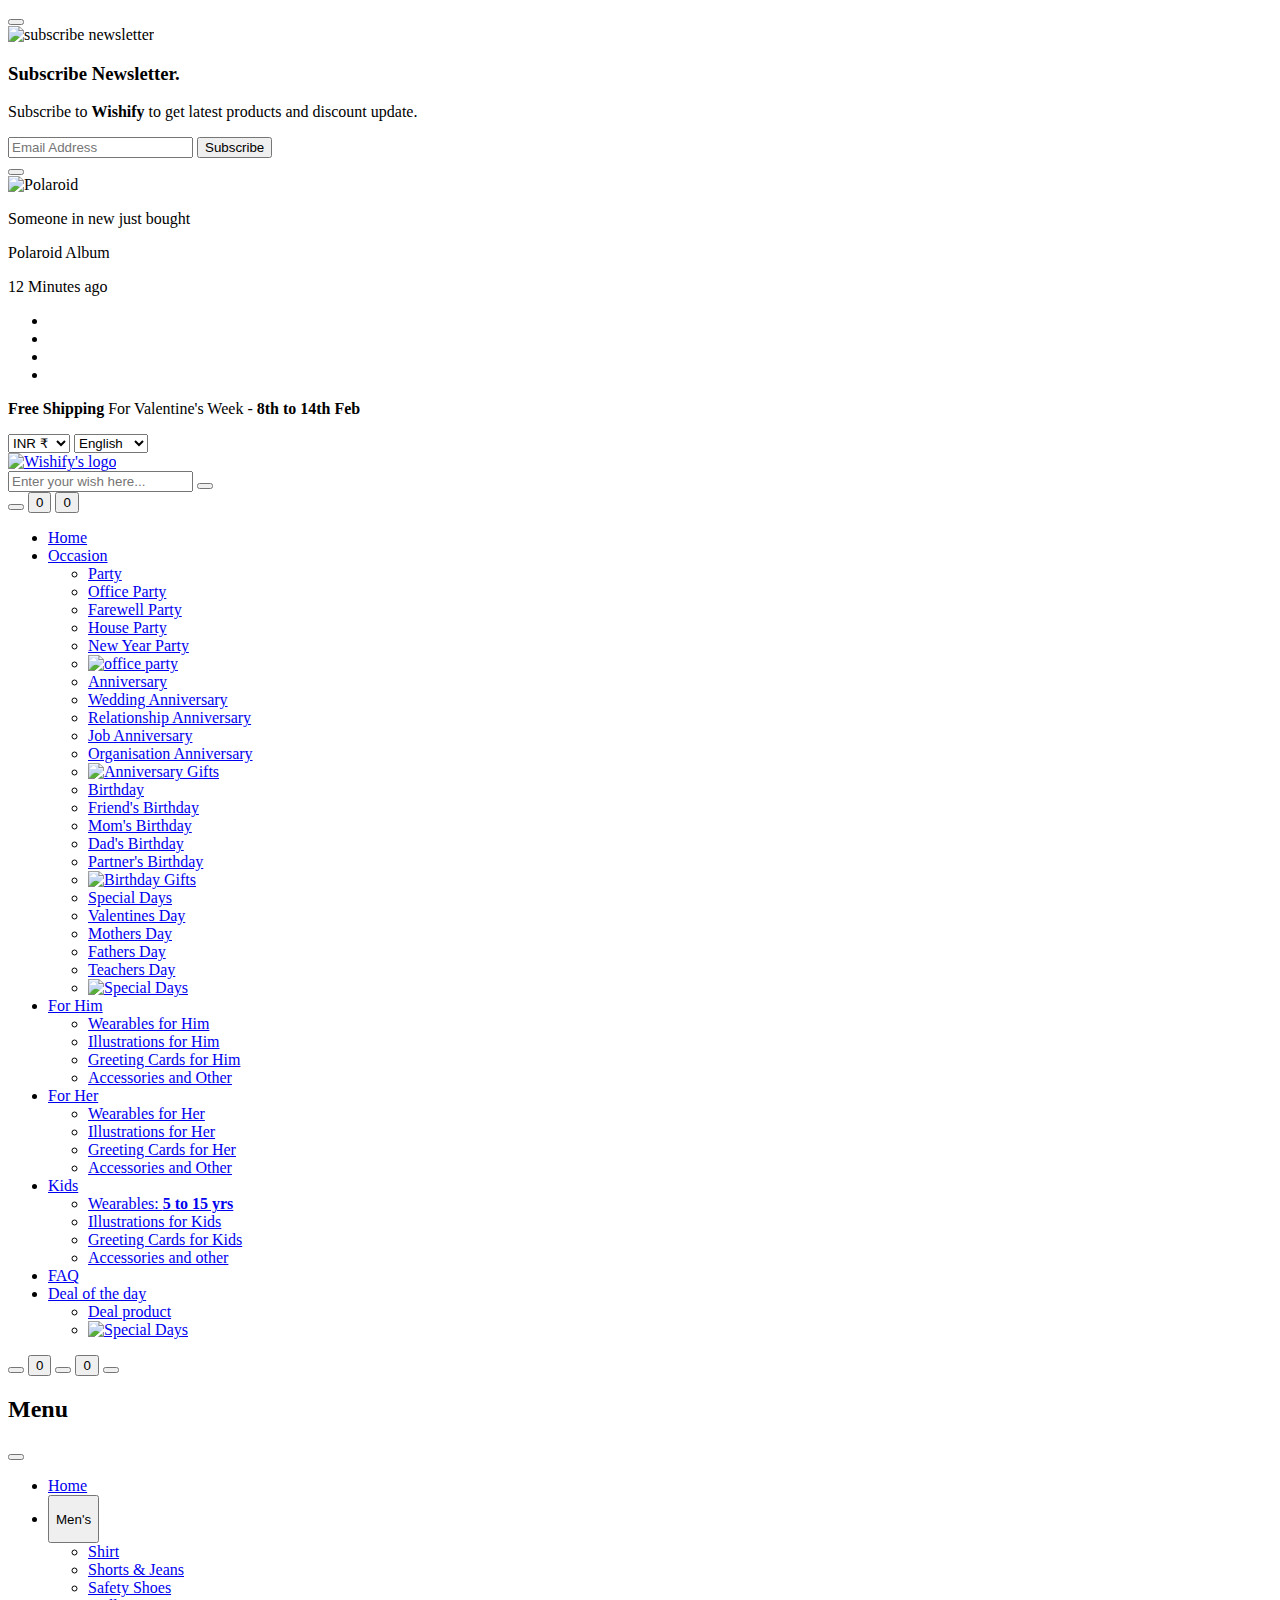
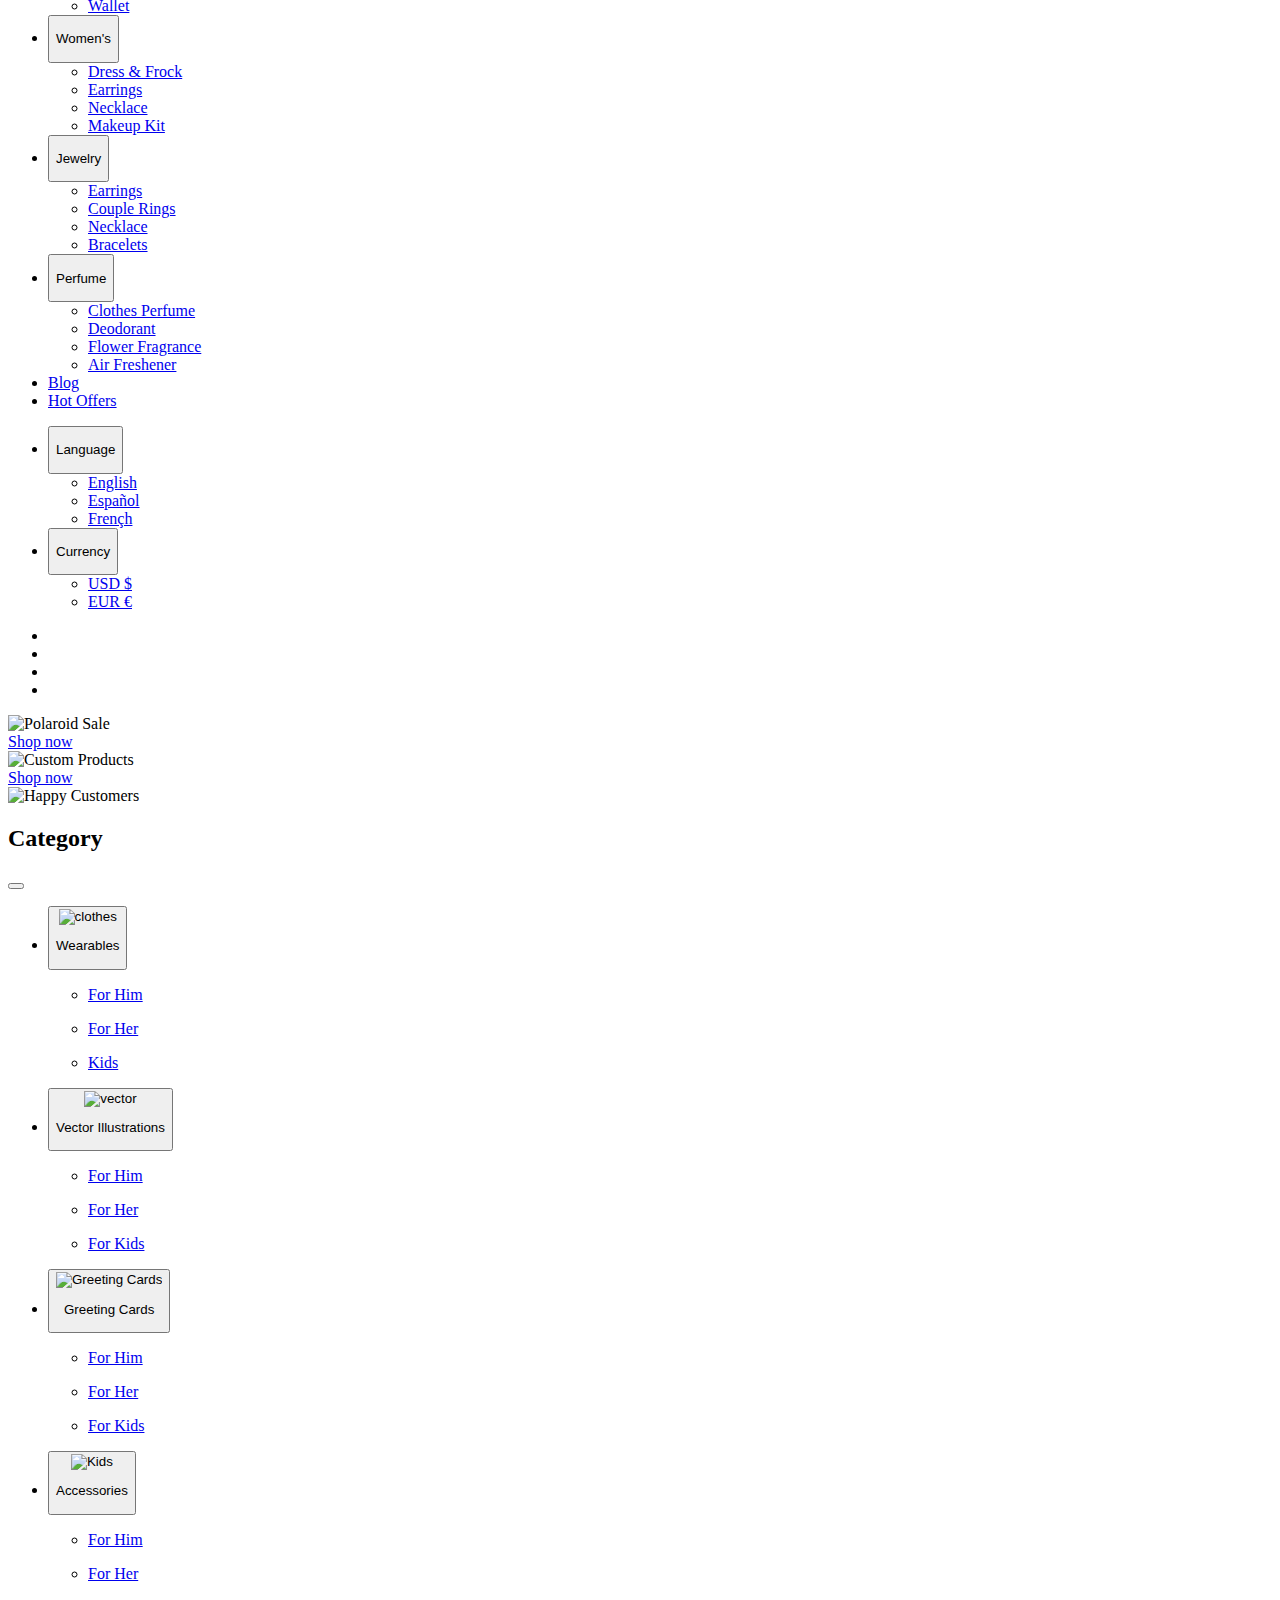
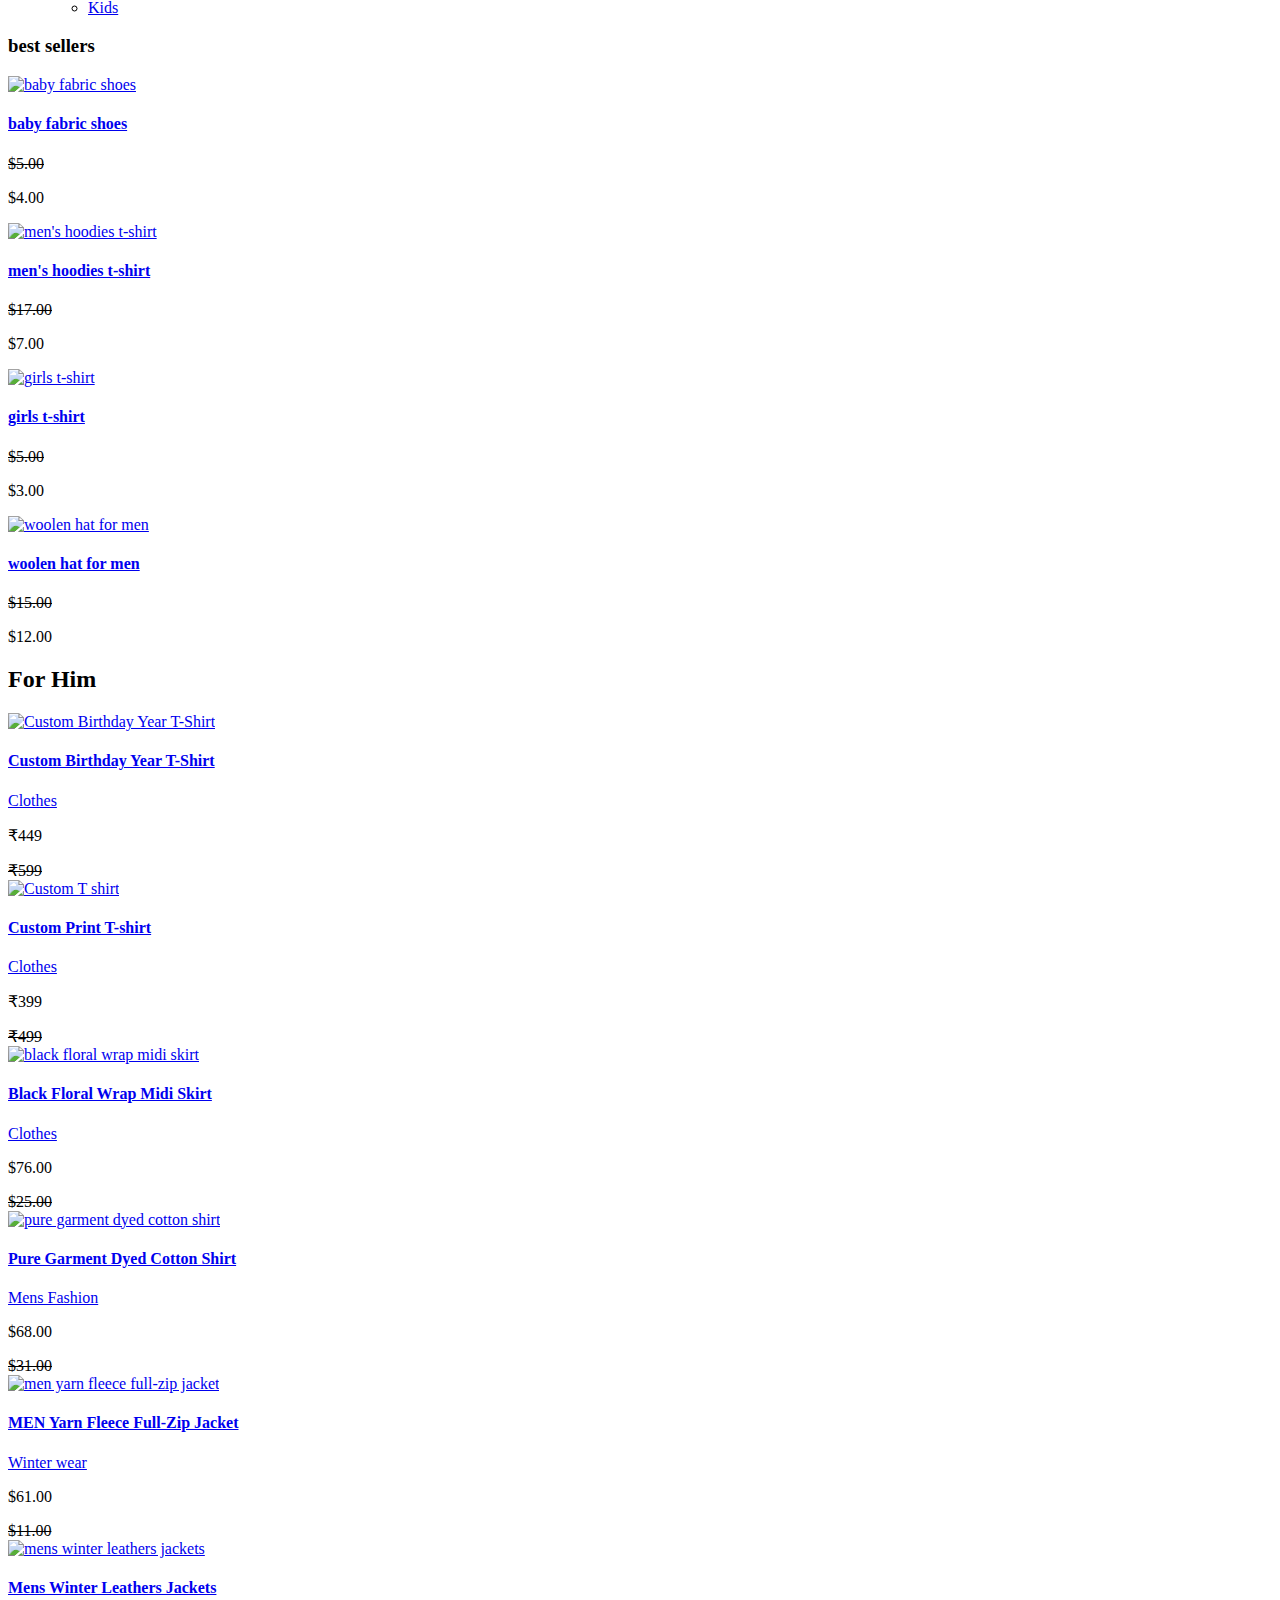
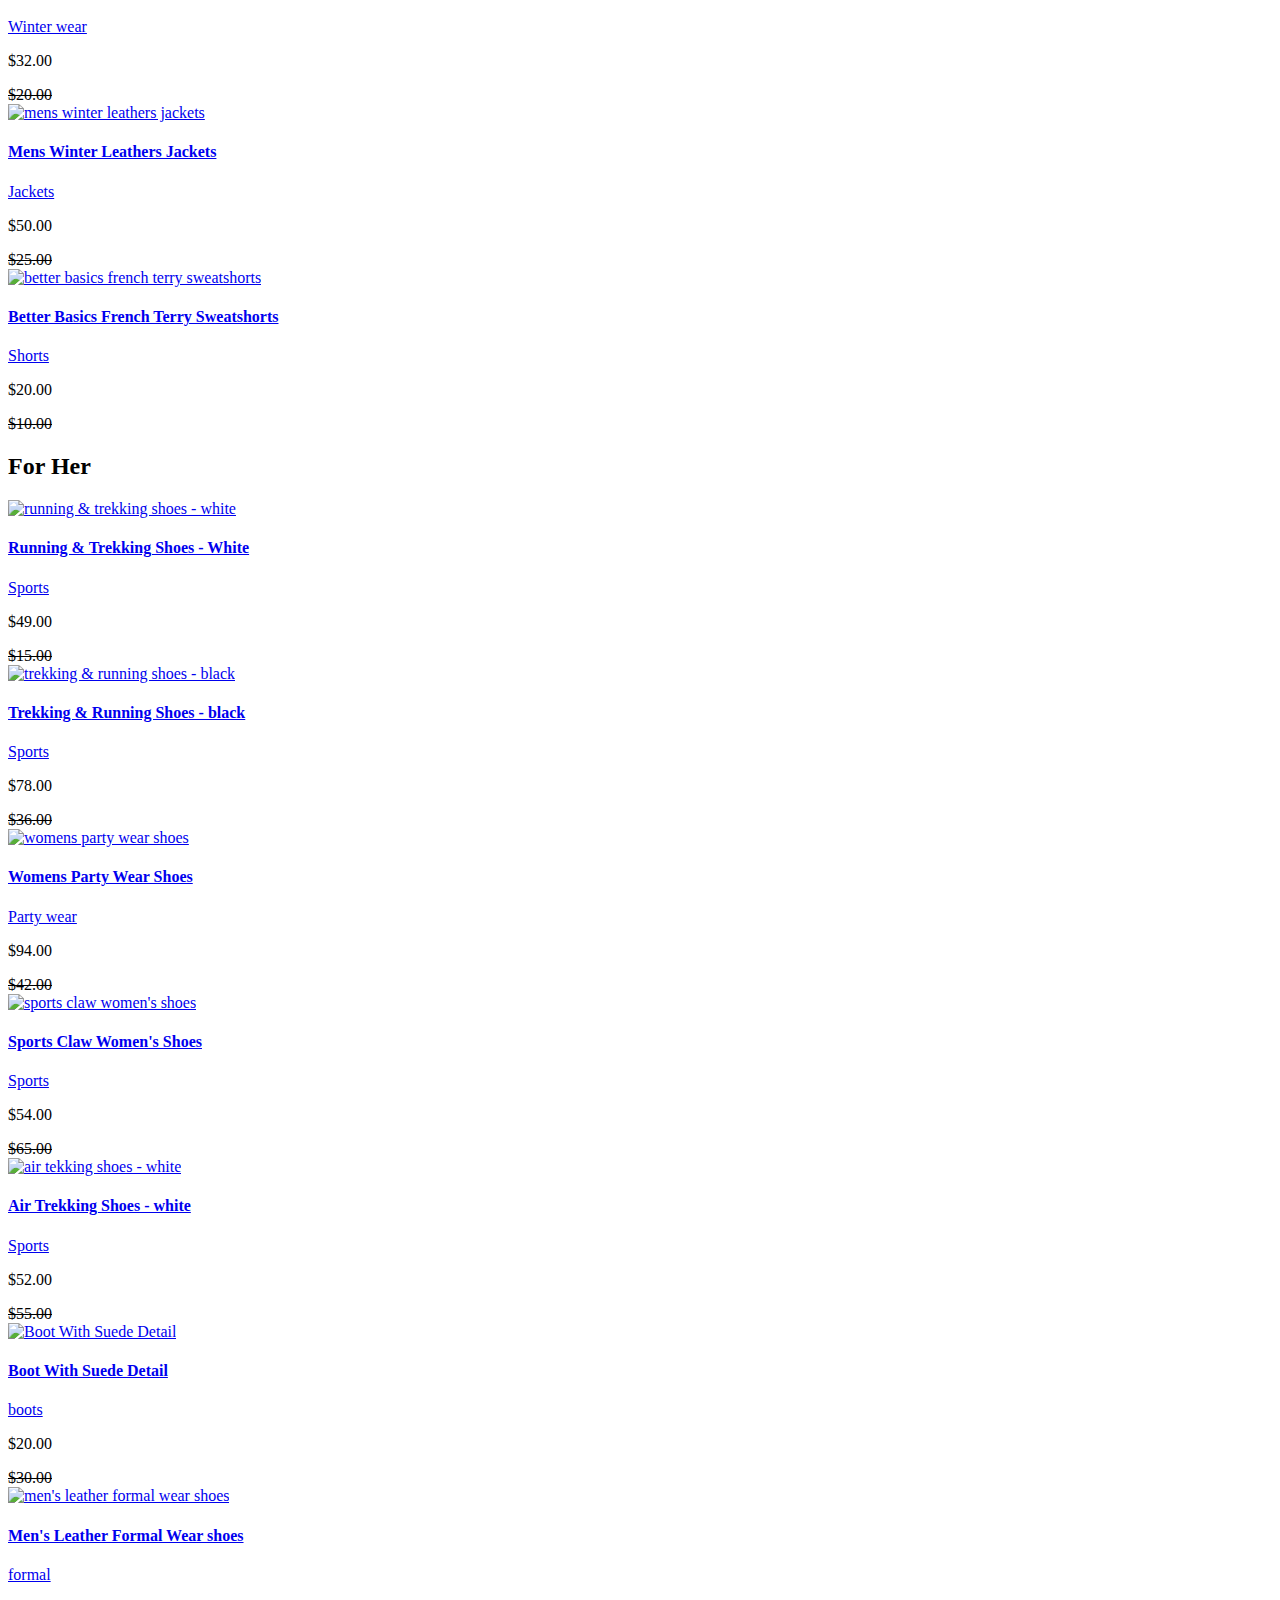
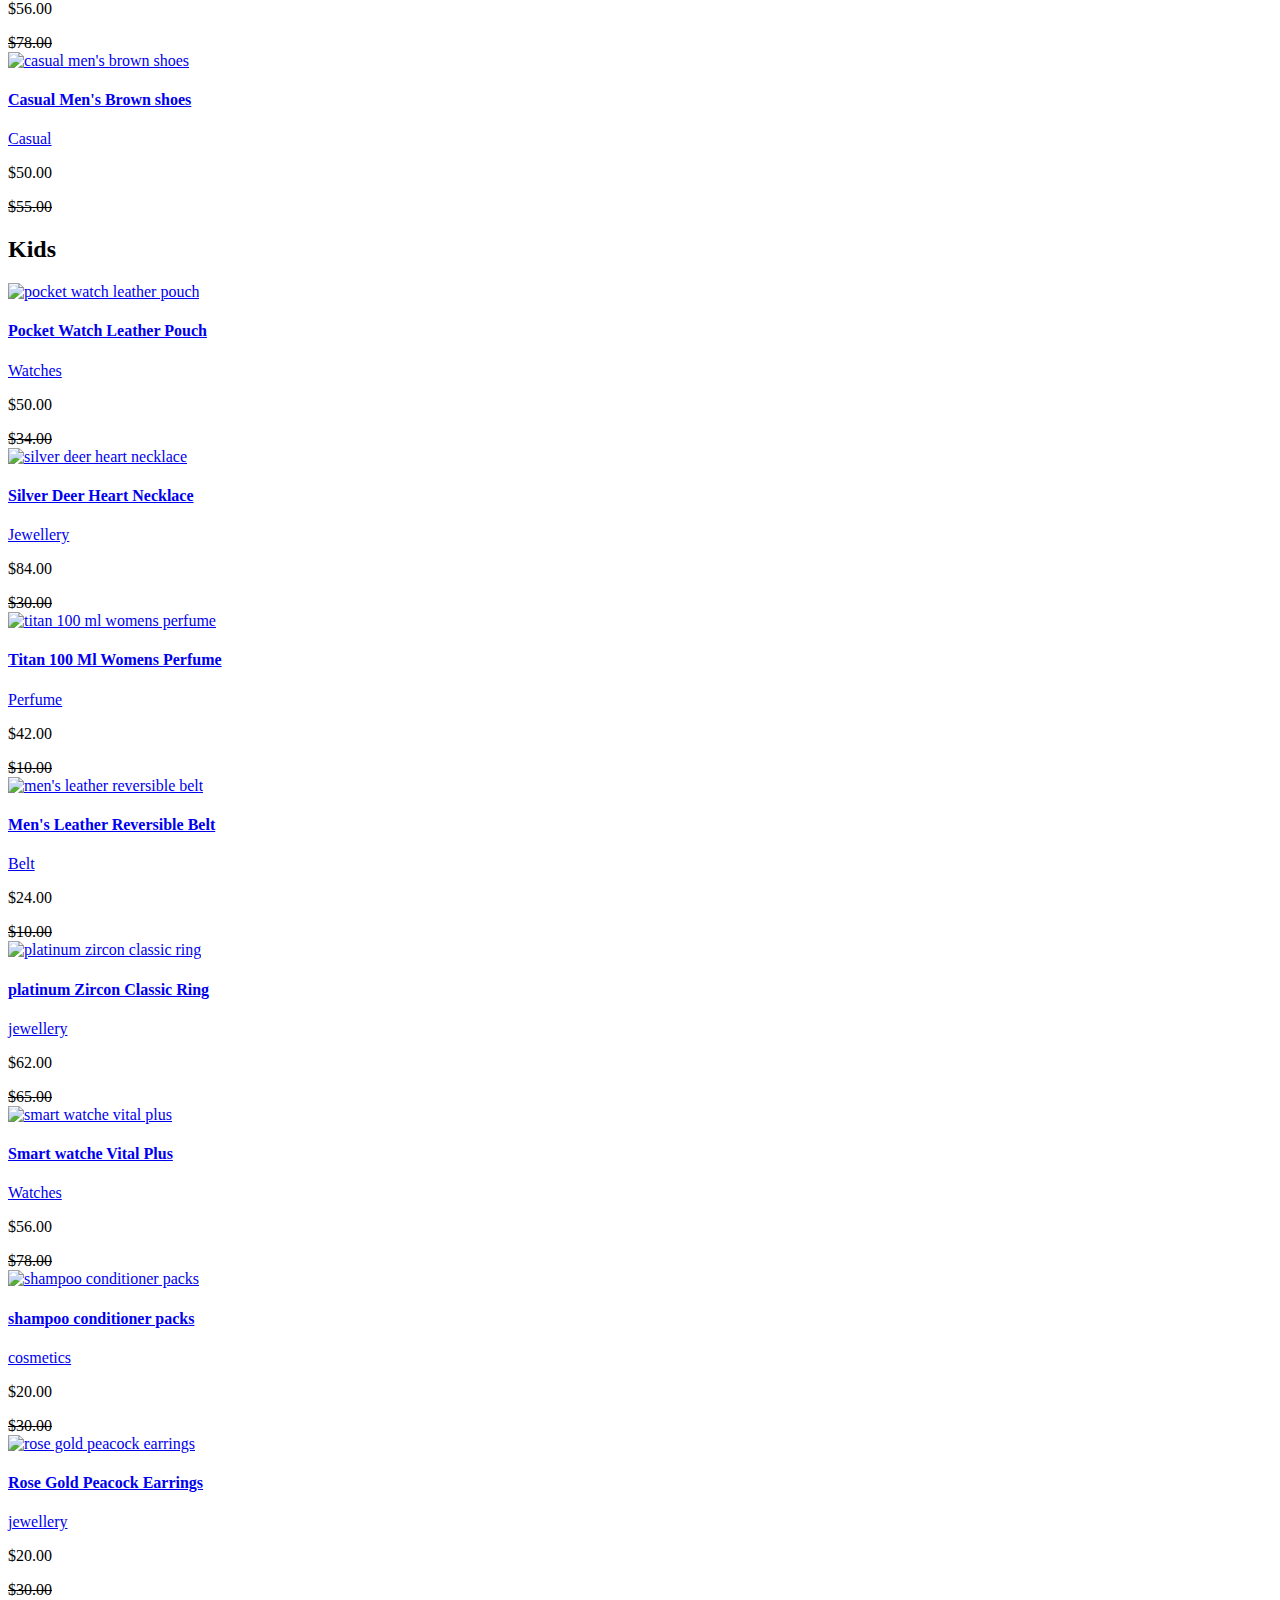
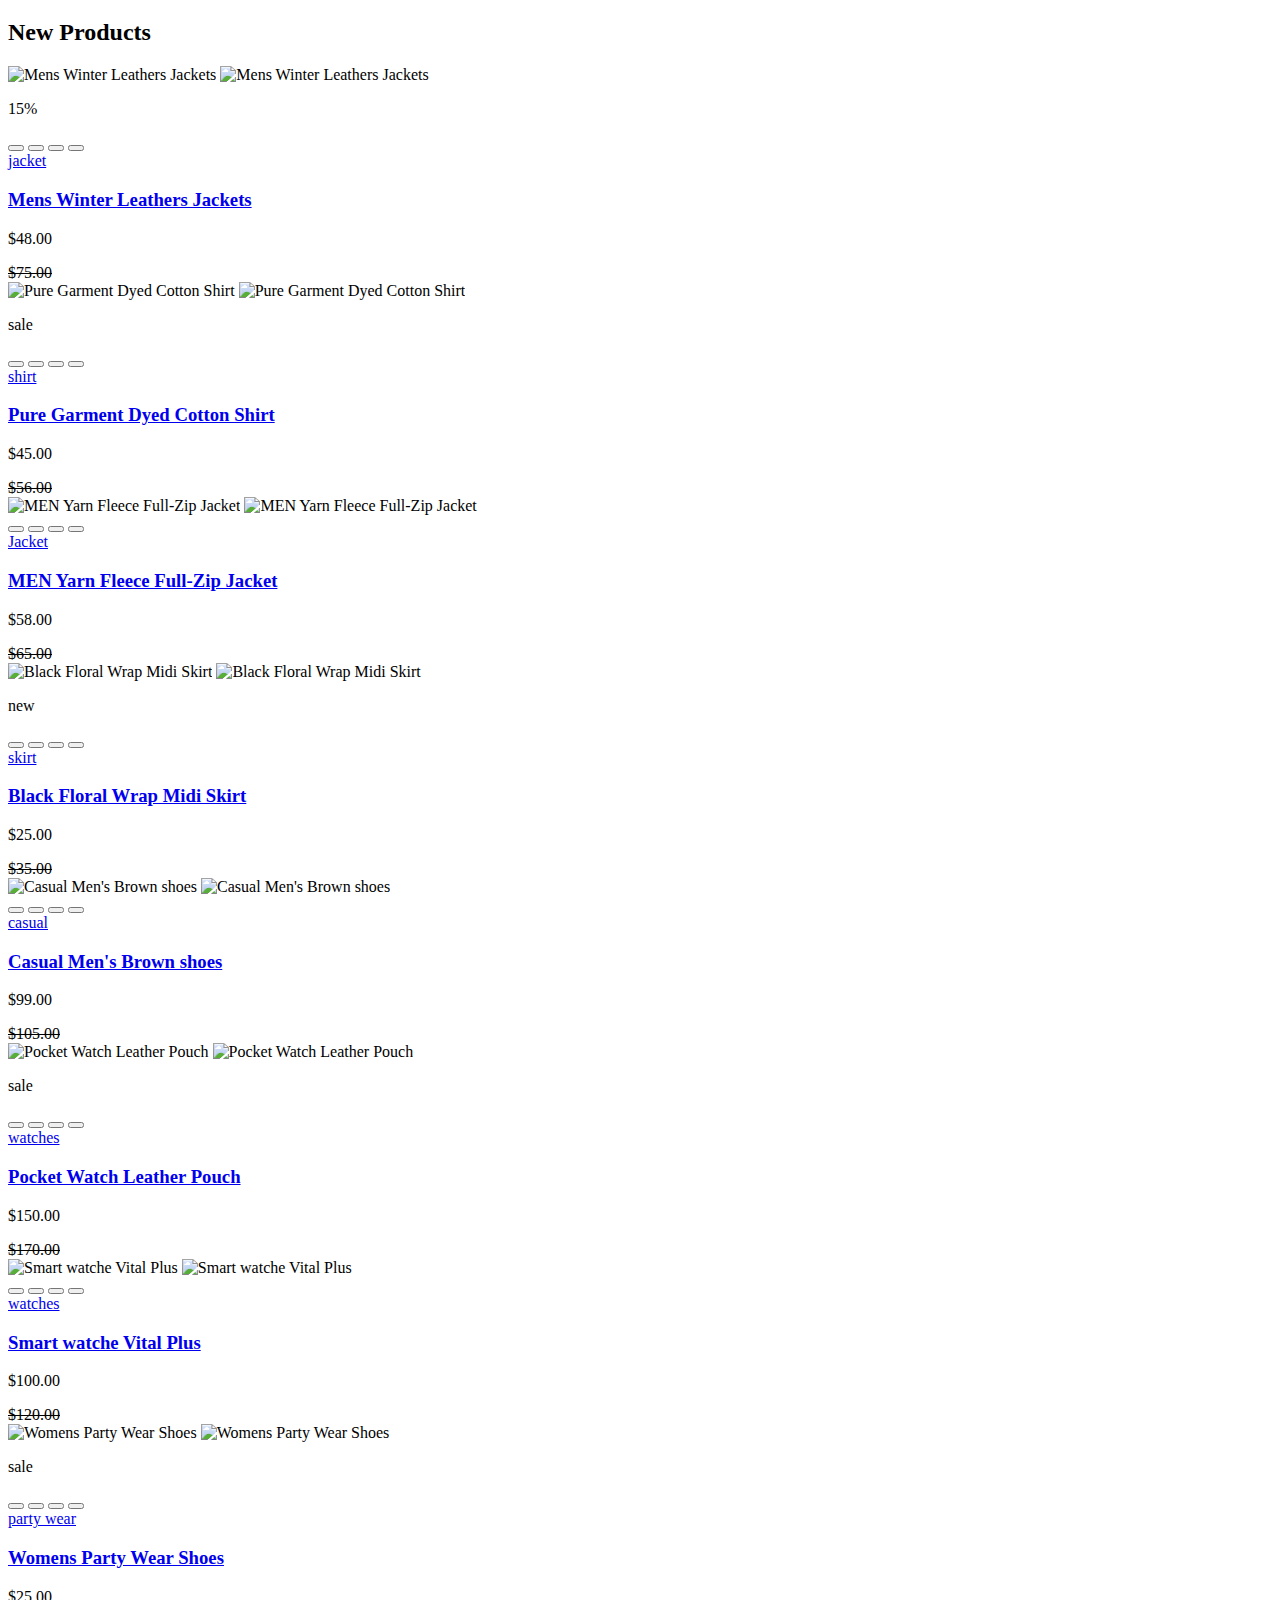
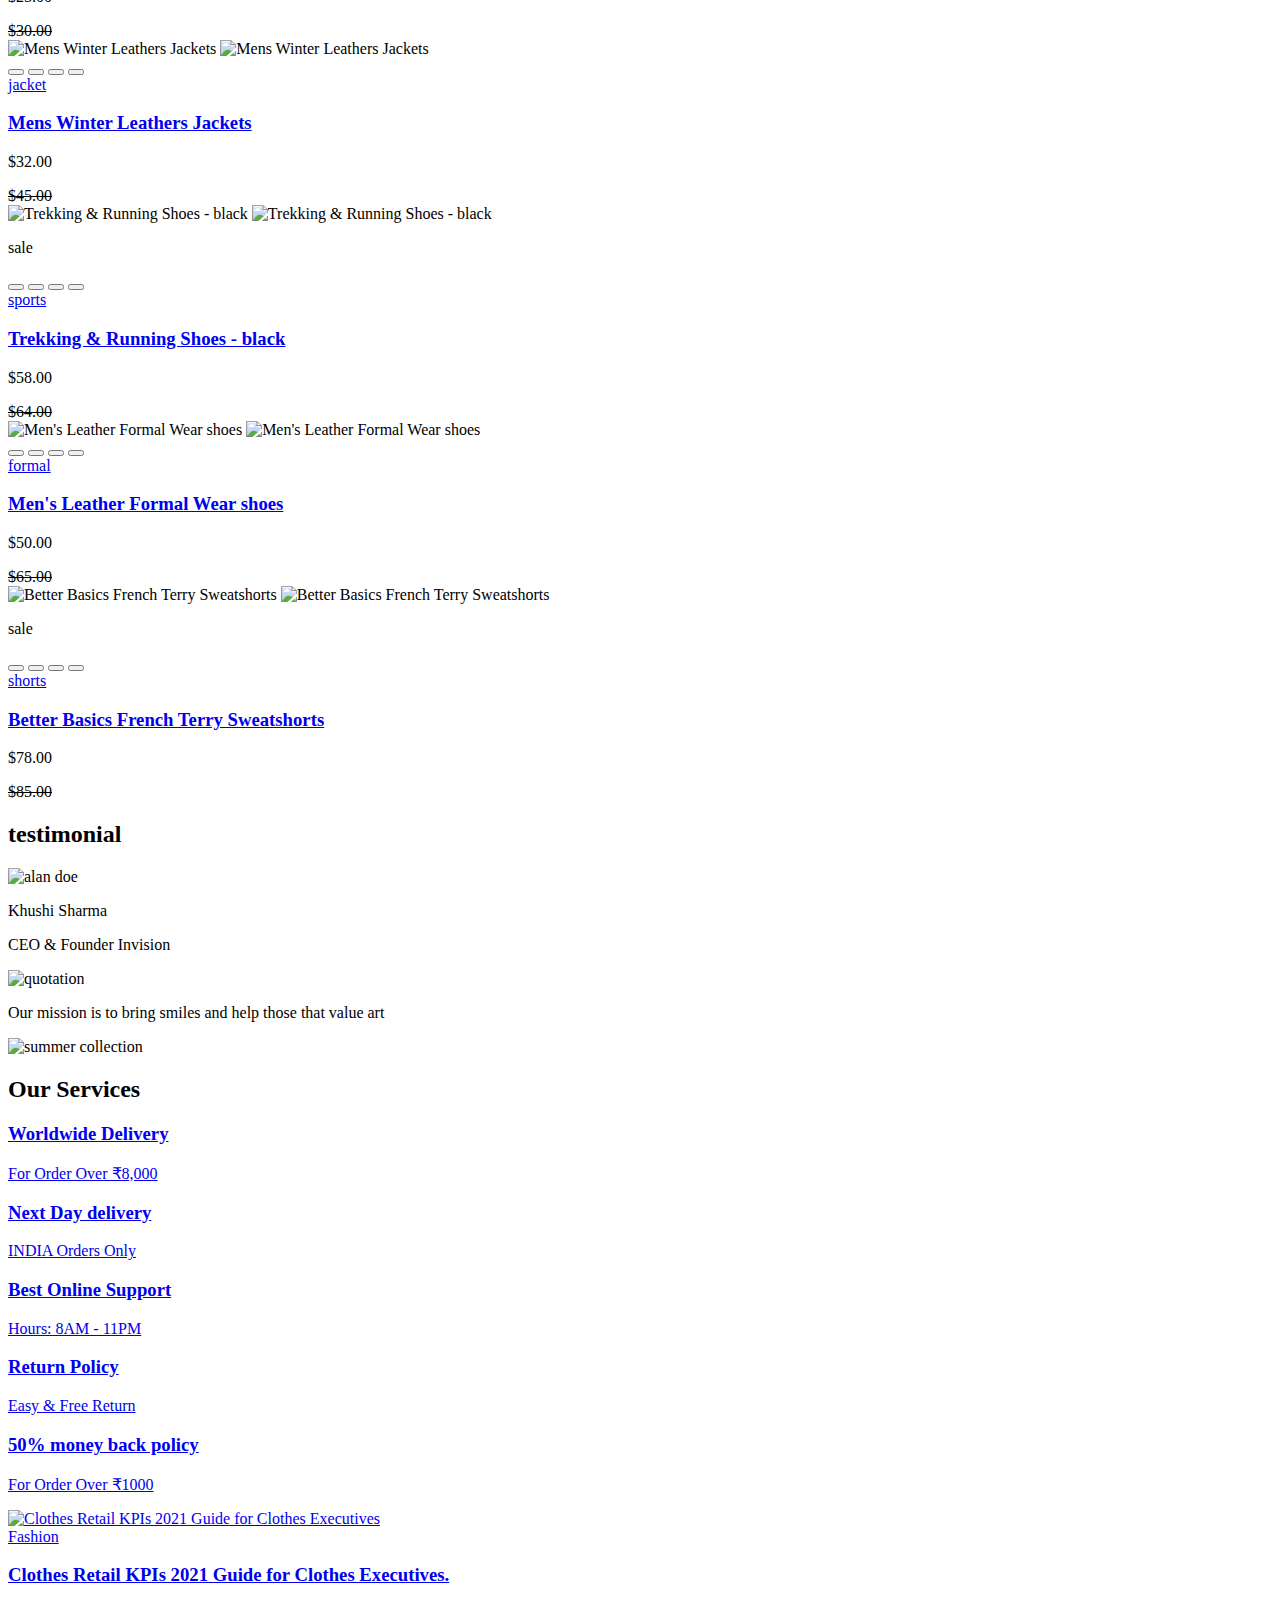
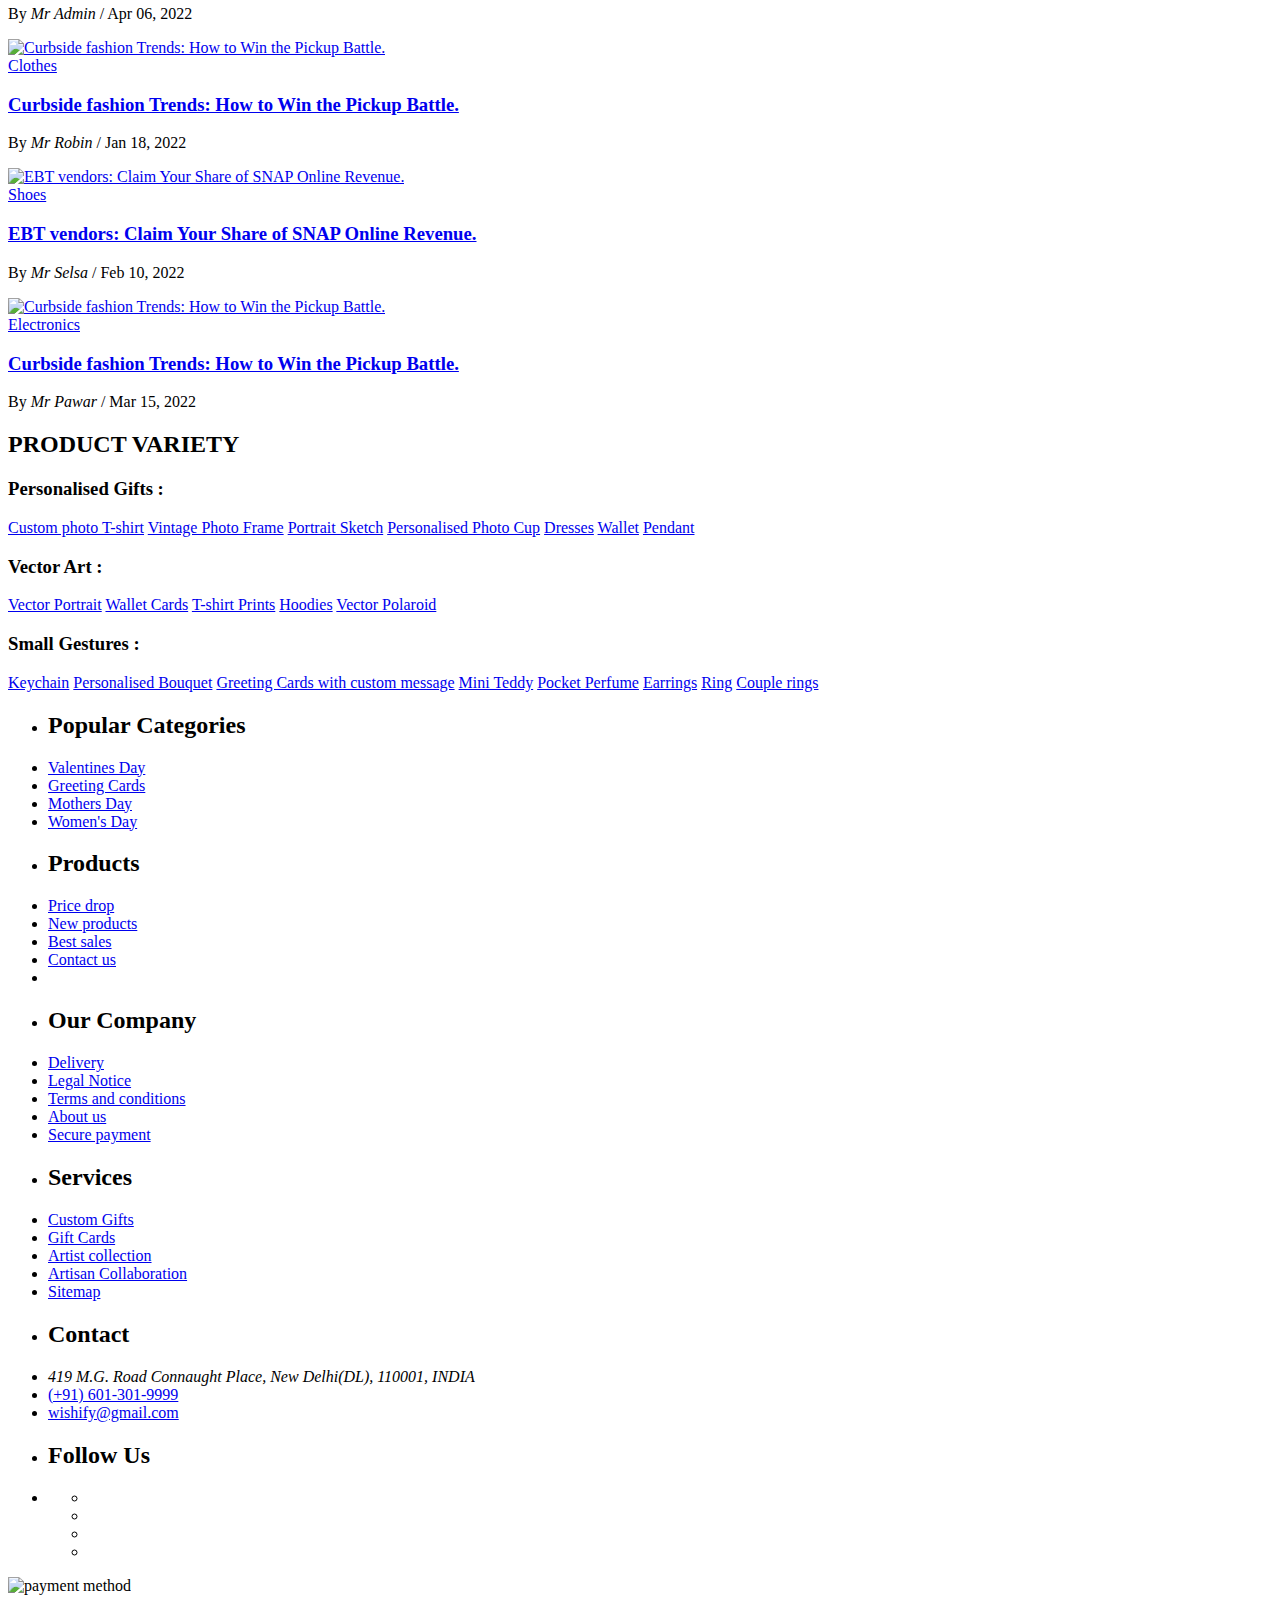
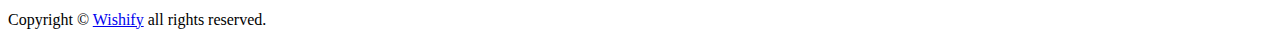
==== commit 851a9fa7: "Update index.html" ====
--- a/index.html
+++ b/index.html
@@ -5,25 +5,24 @@
   <meta charset="UTF-8">
   <meta http-equiv="X-UA-Compatible" content="IE=edge">
   <meta name="viewport" content="width=device-width, initial-scale=1.0">
-  <title>Anon - eCommerce Website</title>
+  <title>Wishify - They wish you gift</title>
 
   <!--
     - favicon
   -->
-  <link rel="shortcut icon" href="file:///C:/Users/HIMANSHU/Downloads/anon-ecommerce-website-master/anon-ecommerce-website-master/Images/favicon_io/favicon-32x32.png" type="image/x-icon">
+  <link rel="shortcut icon" href="./Img/Favicon.png" type="image/x-icon">
 
   <!--
     - custom css link
   -->
-  <link rel="stylesheet" href="./assets/css/style-prefix.css">
+  <link rel="stylesheet" href="./css/style-prefix.css">
 
   <!--
     - google font link
   -->
   <link rel="preconnect" href="https://fonts.googleapis.com">
   <link rel="preconnect" href="https://fonts.gstatic.com" crossorigin>
-  <link href="https://fonts.googleapis.com/css2?family=Poppins:wght@300;400;500;600;700;800;900&display=swap"
-    rel="stylesheet">
+  <link href="https://fonts.googleapis.com/css2?family=Poppins:wght@300;400;500;600;700;800;900&display=swap" rel="stylesheet">
 
 </head>
 
@@ -47,7 +46,7 @@
       </button>
 
       <div class="newsletter-img">
-        <img src="file:///C:/Users/HIMANSHU/Downloads/anon-ecommerce-website-master/anon-ecommerce-website-master/Images/istockphoto-1383842766-170667a.jpg" alt="subscribe newsletter" width="400" height="400">
+        <img src="./Img/NewsLetter.jpg" alt="subscribe newsletter" width="400" height="400">
       </div>
 
       <div class="newsletter">
@@ -91,7 +90,8 @@
     </button>
 
     <div class="toast-banner">
-      <img src="file:///C:/Users/HIMANSHU/Downloads/anon-ecommerce-website-master/anon-ecommerce-website-master/Images/polaroid-photo-prints-customized-pack-of-25-25-polaroid-photo-01-original-imagg9zqcxzz4hej.webp" alt="Polaroid" width="80" height="70">
+      <img src="./Img/Toast.webp" alt="Polaroid" width="80"
+        height="70">
     </div>
 
     <div class="toast-detail">
@@ -190,7 +190,7 @@
       <div class="container">
 
         <a href="#" class="header-logo">
-          <img src="file:///C:/Users/HIMANSHU/Downloads/anon-ecommerce-website-master/anon-ecommerce-website-master/Images/Logo/Wishify.png" alt="Anon's logo" width="110" height="36">
+          <img src="./Img/Wishify.png" alt="Wishify's logo" width="140" height="52">
         </a>
 
         <div class="header-search-container">
@@ -266,8 +266,7 @@
 
                 <li class="panel-list-item">
                   <a href="#">
-                    <img src="file:///C:/Users/HIMANSHU/Downloads/anon-ecommerce-website-master/anon-ecommerce-website-master/Images/FF8DC7%20(250%20%C3%97%20119%20px)/1.png" alt="office party" width="250"
-                      height="119">
+                    <img src="./Img/1.png" alt="office party" width="250" height="119">
                   </a>
                 </li>
 
@@ -297,7 +296,7 @@
 
                 <li class="panel-list-item">
                   <a href="#">
-                    <img src="file:///C:/Users/HIMANSHU/Downloads/anon-ecommerce-website-master/anon-ecommerce-website-master/Images/FF8DC7%20(250%20%C3%97%20119%20px)/2.png" alt="Anniversary Gifts" width="250" height="119">
+                    <img src="./Img/2.png" alt="Anniversary Gifts" width="250" height="119">
                   </a>
                 </li>
 
@@ -327,7 +326,7 @@
 
                 <li class="panel-list-item">
                   <a href="#">
-                    <img src="file:///C:/Users/HIMANSHU/Downloads/anon-ecommerce-website-master/anon-ecommerce-website-master/Images/FF8DC7%20(250%20%C3%97%20119%20px)/3.png" alt="Birthday Gifts" width="250" height="119">
+                    <img src="./Img/3.png" alt="Birthday Gifts" width="250" height="119">
                   </a>
                 </li>
 
@@ -359,7 +358,7 @@
 
                 <li class="panel-list-item">
                   <a href="#">
-                    <img src="file:///C:/Users/HIMANSHU/Downloads/anon-ecommerce-website-master/anon-ecommerce-website-master/Images/FF8DC7%20(250%20%C3%97%20119%20px)/4.png" alt="Special Days" width="250" height="119">
+                    <img src="./Img/4.png" alt="Special Days" width="250" height="119">
                   </a>
                 </li>
 
@@ -374,23 +373,19 @@
             <ul class="dropdown-list">
 
               <li class="dropdown-item">
-                <a href="#">Shirt for Him</a>
+                <a href="#">Wearables for Him</a>
               </li>
 
               <li class="dropdown-item">
-                <a href="#">Sneakers for Him</a>
+                <a href="#">Illustrations for Him</a>
               </li>
 
               <li class="dropdown-item">
-                <a href="#">Wallet for Him</a>
+                <a href="#">Greeting Cards for Him</a>
               </li>
 
               <li class="dropdown-item">
-                <a href="#">Perfume for Him</a>
-              </li>
-
-              <li class="dropdown-item">
-                <a href="#">Cards for Him</a>
+                <a href="#">Accessories and Other</a>
               </li>
 
             </ul>
@@ -402,22 +397,19 @@
             <ul class="dropdown-list">
 
               <li class="dropdown-item">
-                <a href="#">Dresses for Her</a>
+                <a href="#">Wearables for Her</a>
               </li>
 
               <li class="dropdown-item">
-                <a href="#">Earrings for Her</a>
+                <a href="#">Illustrations for Her</a>
               </li>
 
               <li class="dropdown-item">
-                <a href="#">Necklace for Her</a>
+                <a href="#">Greeting Cards for Her</a>
               </li>
 
               <li class="dropdown-item">
-                <a href="#">Perfume for Her</a>
-              </li>
-              <li class="dropdown-item">
-                <a href="#">Cards for Her</a>
+                <a href="#">Accessories and Other</a>
               </li>
 
             </ul>
@@ -429,43 +421,20 @@
             <ul class="dropdown-list">
 
               <li class="dropdown-item">
-                <a href="#">Outfits for Boys: <b>5 to 15 yrs</b></a>
+                <a href="#">Wearables: <b>5 to 15 yrs</b></a>
               </li>
 
+
               <li class="dropdown-item">
-                <a href="#">Outfits for Girls:  <b>5 to 15 yrs</b></a>
+                <a href="#">Illustrations for Kids</a>
               </li>
 
               <li class="dropdown-item">
-                <a href="#">Toys for Kids</a>
+                <a href="#">Greeting Cards for Kids</a>
               </li>
 
               <li class="dropdown-item">
-                <a href="#">accessories</a>
-              </li>
-
-            </ul>
-          </li>
-
-          <li class="menu-category">
-            <a href="#" class="menu-title">Perfume</a>
-
-            <ul class="dropdown-list">
-
-              <li class="dropdown-item">
-                <a href="#">Colognes</a>
-              </li>
-
-              <li class="dropdown-item">
-                <a href="#">Deodorant</a>
-              </li>
-
-              <li class="dropdown-item">
-                <a href="#">Flower Fragrance</a>
-              </li>
-
-              <li class="dropdown-item">
-                <a href="#">Body Mist</a>
+                <a href="#">Accessories and other</a>
               </li>
 
             </ul>
@@ -476,11 +445,14 @@
           </li>
 
           <li class="menu-category">
-            <a href="#" class="menu-title">Hot Offers</a>
+            <a href="#" class="menu-title">Deal of the day</a>
             <ul class="dropdown-list">
+              <li class="dropdown-item">
+                <a href="#">Deal product</a>
+              </li>
               <li class="panel-list-item">
                 <a href="#">
-                  <img src="file:///C:/Users/HIMANSHU/Downloads/anon-ecommerce-website-master/anon-ecommerce-website-master/Images/FF8DC7%20(250%20%C3%97%20119%20px)/FF8DC7%20(250%20%C3%97%20119%20px).png" alt="Special Days" width="400" height="220">
+                  <img src="./Img/Deal.png" alt="Special Days" width="400" height="220">
                 </a>
               </li>
 
@@ -785,21 +757,23 @@
 
           <div class="slider-item">
 
-            <img src="file:///C:/Users/HIMANSHU/Downloads/anon-ecommerce-website-master/anon-ecommerce-website-master/25112021%20(1920%20%C3%97%20710%20px)/1.png" alt="Polaroid Sale" class="banner-img">
+            <img src="./Img/b1.png" alt="Polaroid Sale" class="banner-img">
 
             <div class="banner-content">
-              <a href="#" class="banner-btn">Shop now </a> <!change shop now button position here >
+              <a href="#" class="banner-btn">Shop now </a>
+              <!change shop now button position here>
             </div>
 
           </div>
 
           <div class="slider-item">
 
-            <img src="file:///C:/Users/HIMANSHU/Downloads/anon-ecommerce-website-master/anon-ecommerce-website-master/25112021%20(1920%20%C3%97%20710%20px)/2.png" alt="Custom Products" class="banner-img">
+            <img src="./Img/b2.png" alt="Custom Products" class="banner-img">
 
             <div class="banner-content">
 
-              <a href="#" class="banner-btn">Shop now</a> <! change shop now button position here >
+              <a href="#" class="banner-btn">Shop now</a>
+              <! change shop now button position here>
 
             </div>
 
@@ -807,7 +781,7 @@
 
           <div class="slider-item">
 
-            <img src="file:///C:/Users/HIMANSHU/Downloads/anon-ecommerce-website-master/anon-ecommerce-website-master/25112021%20(1920%20%C3%97%20600%20px)/3.png" alt="Happy Customers" class="banner-img">
+            <img src="./Img/b3.png" alt="Happy Customers" class="banner-img">
 
             <div class="banner-content">
 
@@ -867,8 +841,7 @@
                 <button class="sidebar-accordion-menu" data-accordion-btn>
 
                   <div class="menu-title-flex">
-                    <img src="file:///C:/Users/HIMANSHU/Downloads/anon-ecommerce-website-master/anon-ecommerce-website-master/Images/download.png" alt="clothes" width="20" height="20"
-                      class="menu-title-img">
+                    <img src="./Img/download.png" alt="clothes" width="20" height="20" class="menu-title-img">
 
                     <p class="menu-title">Wearables</p>
                   </div>
@@ -884,22 +857,22 @@
 
                   <li class="sidebar-submenu-category">
                     <a href="#" class="sidebar-submenu-title">
-                      <p class="product-name">Print Hoodies</p>
-                      <data value="300" class="stock" title="Available Stock">12</data>
+                      <p class="product-name">For Him</p>
+                      <data value="300" class="stock" title="Available Stock"></data>
                     </a>
                   </li>
 
                   <li class="sidebar-submenu-category">
                     <a href="#" class="sidebar-submenu-title">
-                      <p class="product-name">Print T-shirts</p>
-                      <data value="60" class="stock" title="Available Stock">13</data>
+                      <p class="product-name">For Her</p>
+                      <data value="60" class="stock" title="Available Stock"></data>
                     </a>
                   </li>
 
                   <li class="sidebar-submenu-category">
                     <a href="#" class="sidebar-submenu-title">
-                      <p class="product-name">Name Pendant</p>
-                      <data value="50" class="stock" title="Available Stock">2</data>
+                      <p class="product-name">Kids</p>
+                      <data value="50" class="stock" title="Available Stock"></data>
                     </a>
                   </li>
 
@@ -907,15 +880,18 @@
 
               </li>
 
+
+
+
+
               <li class="sidebar-menu-category">
 
                 <button class="sidebar-accordion-menu" data-accordion-btn>
 
                   <div class="menu-title-flex">
-                    <img src="./assets/images/icons/shoes.svg" alt="footwear" class="menu-title-img" width="20"
-                      height="20">
-
-                    <p class="menu-title">For Him</p>
+                    <img src="./Img/Vector.jpg" alt="vector" class="menu-title-img" width="20" height="20">
+
+                    <p class="menu-title">Vector Illustrations</p>
                   </div>
 
                   <div>
@@ -929,45 +905,38 @@
 
                   <li class="sidebar-submenu-category">
                     <a href="#" class="sidebar-submenu-title">
-                      <p class="product-name">Wallets</p>
-                      <data value="45" class="stock" title="Available Stock">4</data>
+                      <p class="product-name">For Him</p>
+                      <data value="50" class="stock" title="Available Stock"></data>
                     </a>
                   </li>
 
                   <li class="sidebar-submenu-category">
                     <a href="#" class="sidebar-submenu-title">
-                      <p class="product-name">Shirts</p>
-                      <data value="75" class="stock" title="Available Stock">7</data>
+                      <p class="product-name">For Her</p>
+                      <data value="48" class="stock" title="Available Stock"></data>
                     </a>
                   </li>
 
                   <li class="sidebar-submenu-category">
                     <a href="#" class="sidebar-submenu-title">
-                      <p class="product-name">Custom Wallet Cards</p>
-                      <data value="35" class="stock" title="Available Stock">1</data>
+                      <p class="product-name">For Kids</p>
+                      <data value="48" class="stock" title="Available Stock"></data>
                     </a>
                   </li>
 
-                  <li class="sidebar-submenu-category">
-                    <a href="#" class="sidebar-submenu-title">
-                      <p class="product-name">Sneakers</p>
-                      <data value="26" class="stock" title="Available Stock">2</data>
-                    </a>
-                  </li>
-
                 </ul>
 
               </li>
 
+
               <li class="sidebar-menu-category">
 
                 <button class="sidebar-accordion-menu" data-accordion-btn>
 
                   <div class="menu-title-flex">
-                    <img src="./assets/images/icons/jewelry.svg" alt="clothes" class="menu-title-img" width="20"
-                      height="20">
-
-                    <p class="menu-title">For Her</p>
+                    <img src="./Img/Card.png" alt="Greeting Cards" class="menu-title-img" width="20" height="20">
+
+                    <p class="menu-title">Greeting Cards</p>
                   </div>
 
                   <div>
@@ -981,38 +950,36 @@
 
                   <li class="sidebar-submenu-category">
                     <a href="#" class="sidebar-submenu-title">
-                      <p class="product-name">Dresses</p>
-                      <data value="46" class="stock" title="Available Stock">7</data>
+                      <p class="product-name">For Him</p>
+                      <data value="50" class="stock" title="Available Stock"></data>
                     </a>
                   </li>
 
                   <li class="sidebar-submenu-category">
                     <a href="#" class="sidebar-submenu-title">
-                      <p class="product-name">Earrings</p>
-                      <data value="73" class="stock" title="Available Stock">3</data>
+                      <p class="product-name">For Her</p>
+                      <data value="48" class="stock" title="Available Stock"></data>
                     </a>
                   </li>
 
                   <li class="sidebar-submenu-category">
                     <a href="#" class="sidebar-submenu-title">
-                      <p class="product-name">Necklace</p>
-                      <data value="61" class="stock" title="Available Stock">4</data>
+                      <p class="product-name">For Kids</p>
+                      <data value="48" class="stock" title="Available Stock"></data>
                     </a>
                   </li>
 
                 </ul>
 
               </li>
-
               <li class="sidebar-menu-category">
 
                 <button class="sidebar-accordion-menu" data-accordion-btn>
 
                   <div class="menu-title-flex">
-                    <img src="./assets/images/icons/perfume.svg" alt="perfume" class="menu-title-img" width="20"
-                      height="20">
-
-                    <p class="menu-title">Perfume</p>
+                    <img src="./Img/bag.svg" alt="Kids" class="menu-title-img" width="20" height="20">
+
+                    <p class="menu-title">Accessories</p>
                   </div>
 
                   <div>
@@ -1026,177 +993,31 @@
 
                   <li class="sidebar-submenu-category">
                     <a href="#" class="sidebar-submenu-title">
-                      <p class="product-name">Colognes</p>
-                      <data value="12" class="stock" title="Available Stock">5</data>
+                      <p class="product-name">For Him</p>
+                      <data value="68" class="stock" title="Available Stock"></data>
                     </a>
                   </li>
 
                   <li class="sidebar-submenu-category">
                     <a href="#" class="sidebar-submenu-title">
-                      <p class="product-name">Deodorant</p>
-                      <data value="60" class="stock" title="Available Stock">6</data>
+                      <p class="product-name">For Her</p>
+                      <data value="46" class="stock" title="Available Stock"></data>
                     </a>
                   </li>
 
                   <li class="sidebar-submenu-category">
                     <a href="#" class="sidebar-submenu-title">
-                      <p class="product-name">Flower Fragrance</p>
-                      <data value="50" class="stock" title="Available Stock">2</data>
+                      <p class="product-name">Kids</p>
+                      <data value="79" class="stock" title="Available Stock"></data>
                     </a>
                   </li>
 
-                  <li class="sidebar-submenu-category">
-                    <a href="#" class="sidebar-submenu-title">
-                      <p class="product-name">Body Mist</p>
-                      <data value="87" class="stock" title="Available Stock">2</data>
-                    </a>
-                  </li>
+
 
                 </ul>
 
               </li>
 
-              <li class="sidebar-menu-category">
-
-                <button class="sidebar-accordion-menu" data-accordion-btn>
-
-                  <div class="menu-title-flex">
-                    <img src="./assets/images/icons/dress.svg" alt="Kids" class="menu-title-img" width="20"
-                      height="20">
-
-                    <p class="menu-title">Kids</p>
-                  </div>
-
-                  <div>
-                    <ion-icon name="add-outline" class="add-icon"></ion-icon>
-                    <ion-icon name="remove-outline" class="remove-icon"></ion-icon>
-                  </div>
-
-                </button>
-
-                <ul class="sidebar-submenu-category-list" data-accordion>
-
-                  <li class="sidebar-submenu-category">
-                    <a href="#" class="sidebar-submenu-title">
-                      <p class="product-name">Kids T-shirts</p>
-                      <data value="68" class="stock" title="Available Stock">6</data>
-                    </a>
-                  </li>
-
-                  <li class="sidebar-submenu-category">
-                    <a href="#" class="sidebar-submenu-title">
-                      <p class="product-name">Plushies</p>
-                      <data value="46" class="stock" title="Available Stock">4</data>
-                    </a>
-                  </li>
-
-                  <li class="sidebar-submenu-category">
-                    <a href="#" class="sidebar-submenu-title">
-                      <p class="product-name">Caps</p>
-                      <data value="79" class="stock" title="Available Stock">7</data>
-                    </a>
-                  </li>
-
-                  <li class="sidebar-submenu-category">
-                    <a href="#" class="sidebar-submenu-title">
-                      <p class="product-name">Toys</p>
-                      <data value="23" class="stock" title="Available Stock">8</data>
-                    </a>
-                  </li>
-
-                </ul>
-
-              </li>
-
-              <li class="sidebar-menu-category">
-
-                <button class="sidebar-accordion-menu" data-accordion-btn>
-
-                  <div class="menu-title-flex">
-                    <img src="file:///C:/Users/HIMANSHU/Downloads/318223258_981126983254000_2839387275619532419_n.jpg" alt="vector" class="menu-title-img" width="20"
-                      height="20">
-
-                    <p class="menu-title">Vector Illustrations</p>
-                  </div>
-
-                  <div>
-                    <ion-icon name="add-outline" class="add-icon"></ion-icon>
-                    <ion-icon name="remove-outline" class="remove-icon"></ion-icon>
-                  </div>
-
-                </button>
-
-                <ul class="sidebar-submenu-category-list" data-accordion>
-
-                  <li class="sidebar-submenu-category">
-                    <a href="#" class="sidebar-submenu-title">
-                      <p class="product-name">Vector Photo Frame</p>
-                      <data value="50" class="stock" title="Available Stock">5</data>
-                    </a>
-                  </li>
-
-                  <li class="sidebar-submenu-category">
-                    <a href="#" class="sidebar-submenu-title">
-                      <p class="product-name">Wallet Cards</p>
-                      <data value="48" class="stock" title="Available Stock">11</data>
-                    </a>
-                  </li>
-
-                </ul>
-
-              </li>
-
-              <li class="sidebar-menu-category">
-
-                <button class="sidebar-accordion-menu" data-accordion-btn>
-
-                  <div class="menu-title-flex">
-                    <img src="./assets/images/icons/bag.svg" alt="bags" class="menu-title-img" width="20" height="20">
-
-                    <p class="menu-title">Greeting Cards</p>
-                  </div>
-
-                  <div>
-                    <ion-icon name="add-outline" class="add-icon"></ion-icon>
-                    <ion-icon name="remove-outline" class="remove-icon"></ion-icon>
-                  </div>
-
-                </button>
-
-                <ul class="sidebar-submenu-category-list" data-accordion>
-
-                  <li class="sidebar-submenu-category">
-                    <a href="#" class="sidebar-submenu-title">
-                      <p class="product-name">Mothers Day cards</p>
-                      <data value="62" class="stock" title="Available Stock">4</data>
-                    </a>
-                  </li>
-
-                  <li class="sidebar-submenu-category">
-                    <a href="#" class="sidebar-submenu-title">
-                      <p class="product-name">Fathers Day Cards</p>
-                      <data value="35" class="stock" title="Available Stock">3</data>
-                    </a>
-                  </li>
-
-                  <li class="sidebar-submenu-category">
-                    <a href="#" class="sidebar-submenu-title">
-                      <p class="product-name">Birthday Cards</p>
-                      <data value="80" class="stock" title="Available Stock">8</data>
-                    </a>
-                  </li>
-
-                  <li class="sidebar-submenu-category">
-                    <a href="#" class="sidebar-submenu-title">
-                      <p class="product-name">Proposal Cards</p>
-                      <data value="75" class="stock" title="Available Stock">2</data>
-                    </a>
-                  </li>
-
-                </ul>
-
-              </li>
-
             </ul>
 
           </div>
@@ -1212,8 +1033,7 @@
                 <div class="showcase">
 
                   <a href="#" class="showcase-img-box">
-                    <img src="./assets/images/products/1.jpg" alt="baby fabric shoes" width="75" height="75"
-                      class="showcase-img">
+                    <img src="./assets/images/products/1.jpg" alt="baby fabric shoes" width="75" height="75" class="showcase-img">
                   </a>
 
                   <div class="showcase-content">
@@ -1242,8 +1062,7 @@
                 <div class="showcase">
 
                   <a href="#" class="showcase-img-box">
-                    <img src="./assets/images/products/2.jpg" alt="men's hoodies t-shirt" class="showcase-img"
-                      width="75" height="75">
+                    <img src="./assets/images/products/2.jpg" alt="men's hoodies t-shirt" class="showcase-img" width="75" height="75">
                   </a>
 
                   <div class="showcase-content">
@@ -1271,8 +1090,7 @@
                 <div class="showcase">
 
                   <a href="#" class="showcase-img-box">
-                    <img src="./assets/images/products/3.jpg" alt="girls t-shirt" class="showcase-img" width="75"
-                      height="75">
+                    <img src="./assets/images/products/3.jpg" alt="girls t-shirt" class="showcase-img" width="75" height="75">
                   </a>
 
                   <div class="showcase-content">
@@ -1300,8 +1118,7 @@
                 <div class="showcase">
 
                   <a href="#" class="showcase-img-box">
-                    <img src="./assets/images/products/4.jpg" alt="woolen hat for men" class="showcase-img" width="75"
-                      height="75">
+                    <img src="./assets/images/products/4.jpg" alt="woolen hat for men" class="showcase-img" width="75" height="75">
                   </a>
 
                   <div class="showcase-content">
@@ -1346,7 +1163,7 @@
 
             <div class="product-showcase">
 
-              <h2 class="title">New Arrivals</h2>
+              <h2 class="title">For Him</h2>
 
               <div class="showcase-wrapper has-scrollbar">
 
@@ -1355,7 +1172,7 @@
                   <div class="showcase">
 
                     <a href="#" class="showcase-img-box">
-                      <img src="./assets/images/products/clothes-1.jpg" alt="Custom Birthday Year T-Shirt" width="70" class="showcase-img">
+                      <img src="./Img/p1.png" alt="Custom Birthday Year T-Shirt" width="70" class="showcase-img">
                     </a>
 
                     <div class="showcase-content">
@@ -1367,8 +1184,8 @@
                       <a href="#" class="showcase-category">Clothes</a>
 
                       <div class="price-box">
-                        <p class="price">$45.00</p>
-                        <del>$12.00</del>
+                        <p class="price">₹449</p>
+                        <del>₹599</del>
                       </div>
 
                     </div>
@@ -1378,20 +1195,20 @@
                   <div class="showcase">
 
                     <a href="#" class="showcase-img-box">
-                      <img src="./assets/images/products/clothes-2.jpg" alt="girls pink embro design top" class="showcase-img" width="70">
+                      <img src="./Img/p2.png" alt="Custom T shirt" class="showcase-img" width="70">
                     </a>
 
                     <div class="showcase-content">
 
                       <a href="#">
-                        <h4 class="showcase-title">Girls pnk Embro design Top</h4>
+                        <h4 class="showcase-title">Custom Print T-shirt</h4>
                       </a>
 
                       <a href="#" class="showcase-category">Clothes</a>
 
                       <div class="price-box">
-                        <p class="price">$61.00</p>
-                        <del>$9.00</del>
+                        <p class="price">₹399</p>
+                        <del>₹499</del>
                       </div>
 
                     </div>
@@ -1401,8 +1218,7 @@
                   <div class="showcase">
 
                     <a href="#" class="showcase-img-box">
-                      <img src="./assets/images/products/clothes-3.jpg" alt="black floral wrap midi skirt" class="showcase-img"
-                        width="70">
+                      <img src="./assets/images/products/clothes-3.jpg" alt="black floral wrap midi skirt" class="showcase-img" width="70">
                     </a>
 
                     <div class="showcase-content">
@@ -1425,8 +1241,7 @@
                   <div class="showcase">
 
                     <a href="#" class="showcase-img-box">
-                      <img src="./assets/images/products/shirt-1.jpg" alt="pure garment dyed cotton shirt" class="showcase-img"
-                        width="70">
+                      <img src="./assets/images/products/shirt-1.jpg" alt="pure garment dyed cotton shirt" class="showcase-img" width="70">
                     </a>
 
                     <div class="showcase-content">
@@ -1453,8 +1268,7 @@
                   <div class="showcase">
 
                     <a href="#" class="showcase-img-box">
-                      <img src="./assets/images/products/jacket-5.jpg" alt="men yarn fleece full-zip jacket" class="showcase-img"
-                        width="70">
+                      <img src="./assets/images/products/jacket-5.jpg" alt="men yarn fleece full-zip jacket" class="showcase-img" width="70">
                     </a>
 
                     <div class="showcase-content">
@@ -1477,8 +1291,7 @@
                   <div class="showcase">
 
                     <a href="#" class="showcase-img-box">
-                      <img src="./assets/images/products/jacket-1.jpg" alt="mens winter leathers jackets" class="showcase-img"
-                        width="70">
+                      <img src="./assets/images/products/jacket-1.jpg" alt="mens winter leathers jackets" class="showcase-img" width="70">
                     </a>
 
                     <div class="showcase-content">
@@ -1501,8 +1314,7 @@
                   <div class="showcase">
 
                     <a href="#" class="showcase-img-box">
-                      <img src="./assets/images/products/jacket-3.jpg" alt="mens winter leathers jackets" class="showcase-img"
-                        width="70">
+                      <img src="./assets/images/products/jacket-3.jpg" alt="mens winter leathers jackets" class="showcase-img" width="70">
                     </a>
 
                     <div class="showcase-content">
@@ -1525,8 +1337,7 @@
                   <div class="showcase">
 
                     <a href="#" class="showcase-img-box">
-                      <img src="./assets/images/products/shorts-1.jpg" alt="better basics french terry sweatshorts" class="showcase-img"
-                        width="70">
+                      <img src="./assets/images/products/shorts-1.jpg" alt="better basics french terry sweatshorts" class="showcase-img" width="70">
                     </a>
 
                     <div class="showcase-content">
@@ -1554,7 +1365,7 @@
 
             <div class="product-showcase">
 
-              <h2 class="title">Trending</h2>
+              <h2 class="title">For Her</h2>
 
               <div class="showcase-wrapper  has-scrollbar">
 
@@ -1563,8 +1374,7 @@
                   <div class="showcase">
 
                     <a href="#" class="showcase-img-box">
-                      <img src="./assets/images/products/sports-1.jpg" alt="running & trekking shoes - white" class="showcase-img"
-                        width="70">
+                      <img src="./assets/images/products/sports-1.jpg" alt="running & trekking shoes - white" class="showcase-img" width="70">
                     </a>
 
                     <div class="showcase-content">
@@ -1587,8 +1397,7 @@
                   <div class="showcase">
 
                     <a href="#" class="showcase-img-box">
-                      <img src="./assets/images/products/sports-2.jpg" alt="trekking & running shoes - black" class="showcase-img"
-                        width="70">
+                      <img src="./assets/images/products/sports-2.jpg" alt="trekking & running shoes - black" class="showcase-img" width="70">
                     </a>
 
                     <div class="showcase-content">
@@ -1611,8 +1420,7 @@
                   <div class="showcase">
 
                     <a href="#" class="showcase-img-box">
-                      <img src="./assets/images/products/party-wear-1.jpg" alt="womens party wear shoes" class="showcase-img"
-                        width="70">
+                      <img src="./assets/images/products/party-wear-1.jpg" alt="womens party wear shoes" class="showcase-img" width="70">
                     </a>
 
                     <div class="showcase-content">
@@ -1635,8 +1443,7 @@
                   <div class="showcase">
 
                     <a href="#" class="showcase-img-box">
-                      <img src="./assets/images/products/sports-3.jpg" alt="sports claw women's shoes" class="showcase-img"
-                        width="70">
+                      <img src="./assets/images/products/sports-3.jpg" alt="sports claw women's shoes" class="showcase-img" width="70">
                     </a>
 
                     <div class="showcase-content">
@@ -1663,8 +1470,7 @@
                   <div class="showcase">
 
                     <a href="#" class="showcase-img-box">
-                      <img src="./assets/images/products/sports-6.jpg" alt="air tekking shoes - white" class="showcase-img"
-                        width="70">
+                      <img src="./assets/images/products/sports-6.jpg" alt="air tekking shoes - white" class="showcase-img" width="70">
                     </a>
 
                     <div class="showcase-content">
@@ -1710,8 +1516,7 @@
                   <div class="showcase">
 
                     <a href="#" class="showcase-img-box">
-                      <img src="./assets/images/products/shoe-1.jpg" alt="men's leather formal wear shoes" class="showcase-img"
-                        width="70">
+                      <img src="./assets/images/products/shoe-1.jpg" alt="men's leather formal wear shoes" class="showcase-img" width="70">
                     </a>
 
                     <div class="showcase-content">
@@ -1762,7 +1567,7 @@
 
             <div class="product-showcase">
 
-              <h2 class="title">Top Rated</h2>
+              <h2 class="title">Kids</h2>
 
               <div class="showcase-wrapper  has-scrollbar">
 
@@ -1771,8 +1576,7 @@
                   <div class="showcase">
 
                     <a href="#" class="showcase-img-box">
-                      <img src="./assets/images/products/watch-3.jpg" alt="pocket watch leather pouch" class="showcase-img"
-                        width="70">
+                      <img src="./assets/images/products/watch-3.jpg" alt="pocket watch leather pouch" class="showcase-img" width="70">
                     </a>
 
                     <div class="showcase-content">
@@ -1795,8 +1599,7 @@
                   <div class="showcase">
 
                     <a href="#" class="showcase-img-box">
-                      <img src="./assets/images/products/jewellery-3.jpg" alt="silver deer heart necklace" class="showcase-img"
-                        width="70">
+                      <img src="./assets/images/products/jewellery-3.jpg" alt="silver deer heart necklace" class="showcase-img" width="70">
                     </a>
 
                     <div class="showcase-content">
@@ -1819,8 +1622,7 @@
                   <div class="showcase">
 
                     <a href="#" class="showcase-img-box">
-                      <img src="./assets/images/products/perfume.jpg" alt="titan 100 ml womens perfume" class="showcase-img"
-                        width="70">
+                      <img src="./assets/images/products/perfume.jpg" alt="titan 100 ml womens perfume" class="showcase-img" width="70">
                     </a>
 
                     <div class="showcase-content">
@@ -1843,8 +1645,7 @@
                   <div class="showcase">
 
                     <a href="#" class="showcase-img-box">
-                      <img src="./assets/images/products/belt.jpg" alt="men's leather reversible belt" class="showcase-img"
-                        width="70">
+                      <img src="./assets/images/products/belt.jpg" alt="men's leather reversible belt" class="showcase-img" width="70">
                     </a>
 
                     <div class="showcase-content">
@@ -1871,8 +1672,7 @@
                   <div class="showcase">
 
                     <a href="#" class="showcase-img-box">
-                      <img src="./assets/images/products/jewellery-2.jpg" alt="platinum zircon classic ring" class="showcase-img"
-                        width="70">
+                      <img src="./assets/images/products/jewellery-2.jpg" alt="platinum zircon classic ring" class="showcase-img" width="70">
                     </a>
 
                     <div class="showcase-content">
@@ -1918,8 +1718,7 @@
                   <div class="showcase">
 
                     <a href="#" class="showcase-img-box">
-                      <img src="./assets/images/products/shampoo.jpg" alt="shampoo conditioner packs" class="showcase-img"
-                        width="70">
+                      <img src="./assets/images/products/shampoo.jpg" alt="shampoo conditioner packs" class="showcase-img" width="70">
                     </a>
 
                     <div class="showcase-content">
@@ -1942,8 +1741,7 @@
                   <div class="showcase">
 
                     <a href="#" class="showcase-img-box">
-                      <img src="./assets/images/products/jewellery-1.jpg" alt="rose gold peacock earrings" class="showcase-img"
-                        width="70">
+                      <img src="./assets/images/products/jewellery-1.jpg" alt="rose gold peacock earrings" class="showcase-img" width="70">
                     </a>
 
                     <div class="showcase-content">
@@ -1977,186 +1775,7 @@
             - PRODUCT FEATURED
           -->
 
-          <div class="product-featured">
-
-            <h2 class="title">Deal of the day</h2>
-
-            <div class="showcase-wrapper has-scrollbar">
-
-              <div class="showcase-container">
-
-                <div class="showcase">
-
-                  <div class="showcase-banner">
-                    <img src="./assets/images/products/shampoo.jpg" alt="shampoo, conditioner & facewash packs" class="showcase-img">
-                  </div>
-
-                  <div class="showcase-content">
-
-                    <div class="showcase-rating">
-                      <ion-icon name="star"></ion-icon>
-                      <ion-icon name="star"></ion-icon>
-                      <ion-icon name="star"></ion-icon>
-                      <ion-icon name="star-outline"></ion-icon>
-                      <ion-icon name="star-outline"></ion-icon>
-                    </div>
-
-                    <a href="#">
-                      <h3 class="showcase-title">shampoo, conditioner & facewash packs</h3>
-                    </a>
-
-                    <p class="showcase-desc">
-                      Lorem ipsum dolor sit amet consectetur Lorem ipsum
-                      dolor dolor sit amet consectetur Lorem ipsum dolor
-                    </p>
-
-                    <div class="price-box">
-                      <p class="price">$150.00</p>
-
-                      <del>$200.00</del>
-                    </div>
-
-                    <button class="add-cart-btn">add to cart</button>
-
-                    <div class="showcase-status">
-                      <div class="wrapper">
-                        <p>
-                          already sold: <b>20</b>
-                        </p>
-
-                        <p>
-                          available: <b>40</b>
-                        </p>
-                      </div>
-
-                      <div class="showcase-status-bar"></div>
-                    </div>
-
-                    <div class="countdown-box">
-
-                      <p class="countdown-desc">
-                        Hurry Up! Offer ends in:
-                      </p>
-
-                      <div class="countdown">
-
-                        <div class="countdown-content">
-
-                          <p class="display-number">360</p>
-
-                          <p class="display-text">Days</p>
-
-                        </div>
-
-                        <div class="countdown-content">
-                          <p class="display-number">24</p>
-                          <p class="display-text">Hours</p>
-                        </div>
-
-                        <div class="countdown-content">
-                          <p class="display-number">59</p>
-                          <p class="display-text">Min</p>
-                        </div>
-
-                        <div class="countdown-content">
-                          <p class="display-number">00</p>
-                          <p class="display-text">Sec</p>
-                        </div>
-
-                      </div>
-
-                    </div>
-
-                  </div>
-
-                </div>
-
-              </div>
-
-              <div class="showcase-container">
-
-                <div class="showcase">
-
-                  <div class="showcase-banner">
-                    <img src="./assets/images/products/jewellery-1.jpg" alt="Rose Gold diamonds Earring" class="showcase-img">
-                  </div>
-
-                  <div class="showcase-content">
-
-                    <div class="showcase-rating">
-                      <ion-icon name="star"></ion-icon>
-                      <ion-icon name="star"></ion-icon>
-                      <ion-icon name="star"></ion-icon>
-                      <ion-icon name="star-outline"></ion-icon>
-                      <ion-icon name="star-outline"></ion-icon>
-                    </div>
-
-                    <h3 class="showcase-title">
-                      <a href="#" class="showcase-title">Rose Gold diamonds Earring</a>
-                    </h3>
-
-                    <p class="showcase-desc">
-                      Lorem ipsum dolor sit amet consectetur Lorem ipsum
-                      dolor dolor sit amet consectetur Lorem ipsum dolor
-                    </p>
-
-                    <div class="price-box">
-                      <p class="price">$1990.00</p>
-                      <del>$2000.00</del>
-                    </div>
-
-                    <button class="add-cart-btn">add to cart</button>
-
-                    <div class="showcase-status">
-                      <div class="wrapper">
-                        <p> already sold: <b>15</b> </p>
-
-                        <p> available: <b>40</b> </p>
-                      </div>
-
-                      <div class="showcase-status-bar"></div>
-                    </div>
-
-                    <div class="countdown-box">
-
-                      <p class="countdown-desc">Hurry Up! Offer ends in:</p>
-
-                      <div class="countdown">
-                        <div class="countdown-content">
-                          <p class="display-number">360</p>
-                          <p class="display-text">Days</p>
-                        </div>
-
-                        <div class="countdown-content">
-                          <p class="display-number">24</p>
-                          <p class="display-text">Hours</p>
-                        </div>
-
-                        <div class="countdown-content">
-                          <p class="display-number">59</p>
-                          <p class="display-text">Min</p>
-                        </div>
-
-                        <div class="countdown-content">
-                          <p class="display-number">00</p>
-                          <p class="display-text">Sec</p>
-                        </div>
-                      </div>
-
-                    </div>
-
-                  </div>
-
-                </div>
-
-              </div>
-
-            </div>
-
-          </div>
-
-
-
+          
           <!--
             - PRODUCT GRID
           -->
@@ -2226,10 +1845,8 @@
               <div class="showcase">
 
                 <div class="showcase-banner">
-                  <img src="./assets/images/products/shirt-1.jpg" alt="Pure Garment Dyed Cotton Shirt" class="product-img default"
-                    width="300">
-                  <img src="./assets/images/products/shirt-2.jpg" alt="Pure Garment Dyed Cotton Shirt" class="product-img hover"
-                    width="300">
+                  <img src="./assets/images/products/shirt-1.jpg" alt="Pure Garment Dyed Cotton Shirt" class="product-img default" width="300">
+                  <img src="./assets/images/products/shirt-2.jpg" alt="Pure Garment Dyed Cotton Shirt" class="product-img hover" width="300">
 
                   <p class="showcase-badge angle black">sale</p>
 
@@ -2279,10 +1896,8 @@
               <div class="showcase">
 
                 <div class="showcase-banner">
-                  <img src="./assets/images/products/jacket-5.jpg" alt="MEN Yarn Fleece Full-Zip Jacket" class="product-img default"
-                    width="300">
-                  <img src="./assets/images/products/jacket-6.jpg" alt="MEN Yarn Fleece Full-Zip Jacket" class="product-img hover"
-                    width="300">
+                  <img src="./assets/images/products/jacket-5.jpg" alt="MEN Yarn Fleece Full-Zip Jacket" class="product-img default" width="300">
+                  <img src="./assets/images/products/jacket-6.jpg" alt="MEN Yarn Fleece Full-Zip Jacket" class="product-img hover" width="300">
 
                   <div class="showcase-actions">
                     <button class="btn-action">
@@ -2330,10 +1945,8 @@
               <div class="showcase">
 
                 <div class="showcase-banner">
-                  <img src="./assets/images/products/clothes-3.jpg" alt="Black Floral Wrap Midi Skirt" class="product-img default"
-                    width="300">
-                  <img src="./assets/images/products/clothes-4.jpg" alt="Black Floral Wrap Midi Skirt" class="product-img hover"
-                    width="300">
+                  <img src="./assets/images/products/clothes-3.jpg" alt="Black Floral Wrap Midi Skirt" class="product-img default" width="300">
+                  <img src="./assets/images/products/clothes-4.jpg" alt="Black Floral Wrap Midi Skirt" class="product-img hover" width="300">
 
                   <p class="showcase-badge angle pink">new</p>
 
@@ -2383,10 +1996,8 @@
               <div class="showcase">
 
                 <div class="showcase-banner">
-                  <img src="./assets/images/products/shoe-2.jpg" alt="Casual Men's Brown shoes" class="product-img default"
-                    width="300">
-                  <img src="./assets/images/products/shoe-2_1.jpg" alt="Casual Men's Brown shoes" class="product-img hover"
-                    width="300">
+                  <img src="./assets/images/products/shoe-2.jpg" alt="Casual Men's Brown shoes" class="product-img default" width="300">
+                  <img src="./assets/images/products/shoe-2_1.jpg" alt="Casual Men's Brown shoes" class="product-img hover" width="300">
 
                   <div class="showcase-actions">
                     <button class="btn-action">
@@ -2434,10 +2045,8 @@
               <div class="showcase">
 
                 <div class="showcase-banner">
-                  <img src="./assets/images/products/watch-3.jpg" alt="Pocket Watch Leather Pouch" class="product-img default"
-                    width="300">
-                  <img src="./assets/images/products/watch-4.jpg" alt="Pocket Watch Leather Pouch" class="product-img hover"
-                    width="300">
+                  <img src="./assets/images/products/watch-3.jpg" alt="Pocket Watch Leather Pouch" class="product-img default" width="300">
+                  <img src="./assets/images/products/watch-4.jpg" alt="Pocket Watch Leather Pouch" class="product-img hover" width="300">
 
                   <p class="showcase-badge angle black">sale</p>
 
@@ -2487,8 +2096,7 @@
               <div class="showcase">
 
                 <div class="showcase-banner">
-                  <img src="./assets/images/products/watch-1.jpg" alt="Smart watche Vital Plus" class="product-img default"
-                    width="300">
+                  <img src="./assets/images/products/watch-1.jpg" alt="Smart watche Vital Plus" class="product-img default" width="300">
                   <img src="./assets/images/products/watch-2.jpg" alt="Smart watche Vital Plus" class="product-img hover" width="300">
 
                   <div class="showcase-actions">
@@ -2537,10 +2145,8 @@
               <div class="showcase">
 
                 <div class="showcase-banner">
-                  <img src="./assets/images/products/party-wear-1.jpg" alt="Womens Party Wear Shoes" class="product-img default"
-                    width="300">
-                  <img src="./assets/images/products/party-wear-2.jpg" alt="Womens Party Wear Shoes" class="product-img hover"
-                    width="300">
+                  <img src="./assets/images/products/party-wear-1.jpg" alt="Womens Party Wear Shoes" class="product-img default" width="300">
+                  <img src="./assets/images/products/party-wear-2.jpg" alt="Womens Party Wear Shoes" class="product-img hover" width="300">
 
                   <p class="showcase-badge angle black">sale</p>
 
@@ -2590,10 +2196,8 @@
               <div class="showcase">
 
                 <div class="showcase-banner">
-                  <img src="./assets/images/products/jacket-1.jpg" alt="Mens Winter Leathers Jackets" class="product-img default"
-                    width="300">
-                  <img src="./assets/images/products/jacket-2.jpg" alt="Mens Winter Leathers Jackets" class="product-img hover"
-                    width="300">
+                  <img src="./assets/images/products/jacket-1.jpg" alt="Mens Winter Leathers Jackets" class="product-img default" width="300">
+                  <img src="./assets/images/products/jacket-2.jpg" alt="Mens Winter Leathers Jackets" class="product-img hover" width="300">
 
                   <div class="showcase-actions">
                     <button class="btn-action">
@@ -2641,10 +2245,8 @@
               <div class="showcase">
 
                 <div class="showcase-banner">
-                  <img src="./assets/images/products/sports-2.jpg" alt="Trekking & Running Shoes - black" class="product-img default"
-                    width="300">
-                  <img src="./assets/images/products/sports-4.jpg" alt="Trekking & Running Shoes - black" class="product-img hover"
-                    width="300">
+                  <img src="./assets/images/products/sports-2.jpg" alt="Trekking & Running Shoes - black" class="product-img default" width="300">
+                  <img src="./assets/images/products/sports-4.jpg" alt="Trekking & Running Shoes - black" class="product-img hover" width="300">
 
                   <p class="showcase-badge angle black">sale</p>
 
@@ -2694,10 +2296,8 @@
               <div class="showcase">
 
                 <div class="showcase-banner">
-                  <img src="./assets/images/products/shoe-1.jpg" alt="Men's Leather Formal Wear shoes" class="product-img default"
-                    width="300">
-                  <img src="./assets/images/products/shoe-1_1.jpg" alt="Men's Leather Formal Wear shoes" class="product-img hover"
-                    width="300">
+                  <img src="./assets/images/products/shoe-1.jpg" alt="Men's Leather Formal Wear shoes" class="product-img default" width="300">
+                  <img src="./assets/images/products/shoe-1_1.jpg" alt="Men's Leather Formal Wear shoes" class="product-img hover" width="300">
 
                   <div class="showcase-actions">
                     <button class="btn-action">
@@ -2745,10 +2345,8 @@
               <div class="showcase">
 
                 <div class="showcase-banner">
-                  <img src="./assets/images/products/shorts-1.jpg" alt="Better Basics French Terry Sweatshorts"
-                    class="product-img default" width="300">
-                  <img src="./assets/images/products/shorts-2.jpg" alt="Better Basics French Terry Sweatshorts"
-                    class="product-img hover" width="300">
+                  <img src="./assets/images/products/shorts-1.jpg" alt="Better Basics French Terry Sweatshorts" class="product-img default" width="300">
+                  <img src="./assets/images/products/shorts-2.jpg" alt="Better Basics French Terry Sweatshorts" class="product-img hover" width="300">
 
                   <p class="showcase-badge angle black">sale</p>
 
@@ -2829,17 +2427,16 @@
 
             <div class="testimonial-card">
 
-              <img src="./assets/images/testimonial-1.jpg" alt="alan doe" class="testimonial-banner" width="80" height="80">
-
-              <p class="testimonial-name">Alan Doe</p>
+              <img src="./Img/thopda.jpg" alt="alan doe" class="testimonial-banner" width="80" height="80">
+
+              <p class="testimonial-name">Khushi Sharma</p>
 
               <p class="testimonial-title">CEO & Founder Invision</p>
 
               <img src="./assets/images/icons/quotes.svg" alt="quotation" class="quotation-img" width="26">
 
               <p class="testimonial-desc">
-                Lorem ipsum dolor sit amet consectetur Lorem ipsum
-                dolor dolor sit amet.
+                Our mission is to bring smiles and help those that value art
               </p>
 
             </div>
@@ -2854,19 +2451,10 @@
 
           <div class="cta-container">
 
-            <img src="./assets/images/cta-banner.jpg" alt="summer collection" class="cta-banner">
-
-            <a href="#" class="cta-content">
-
-              <p class="discount">25% Discount</p>
-
-              <h2 class="cta-title">Summer collection</h2>
-
-              <p class="cta-text">Starting @ $10</p>
-
-              <button class="cta-btn">Shop now</button>
-
-            </a>
+            <img src="./Images/discount.png" alt="summer collection" class="cta-banner"
+              width=480px height=480px>
+
+
 
           </div>
 
@@ -2891,7 +2479,7 @@
                 <div class="service-content">
 
                   <h3 class="service-title">Worldwide Delivery</h3>
-                  <p class="service-desc">For Order Over $100</p>
+                  <p class="service-desc">For Order Over ₹8,000</p>
 
                 </div>
 
@@ -2906,7 +2494,7 @@
                 <div class="service-content">
 
                   <h3 class="service-title">Next Day delivery</h3>
-                  <p class="service-desc">UK Orders Only</p>
+                  <p class="service-desc">INDIA Orders Only</p>
 
                 </div>
 
@@ -2950,8 +2538,8 @@
 
                 <div class="service-content">
 
-                  <h3 class="service-title">30% money back</h3>
-                  <p class="service-desc">For Order Over $100</p>
+                  <h3 class="service-title">50% money back policy</h3>
+                  <p class="service-desc">For Order Over ₹1000</p>
 
                 </div>
 
@@ -3006,8 +2594,7 @@
           <div class="blog-card">
 
             <a href="#">
-              <img src="./assets/images/blog-2.jpg" alt="Curbside fashion Trends: How to Win the Pickup Battle."
-                class="blog-banner" width="300">
+              <img src="./assets/images/blog-2.jpg" alt="Curbside fashion Trends: How to Win the Pickup Battle." class="blog-banner" width="300">
             </a>
 
             <div class="blog-content">
@@ -3029,8 +2616,7 @@
           <div class="blog-card">
 
             <a href="#">
-              <img src="./assets/images/blog-3.jpg" alt="EBT vendors: Claim Your Share of SNAP Online Revenue."
-                class="blog-banner" width="300">
+              <img src="./assets/images/blog-3.jpg" alt="EBT vendors: Claim Your Share of SNAP Online Revenue." class="blog-banner" width="300">
             </a>
 
             <div class="blog-content">
@@ -3052,8 +2638,7 @@
           <div class="blog-card">
 
             <a href="#">
-              <img src="./assets/images/blog-4.jpg" alt="Curbside fashion Trends: How to Win the Pickup Battle."
-                class="blog-banner" width="300">
+              <img src="./assets/images/blog-4.jpg" alt="Curbside fashion Trends: How to Win the Pickup Battle." class="blog-banner" width="300">
             </a>
 
             <div class="blog-content">
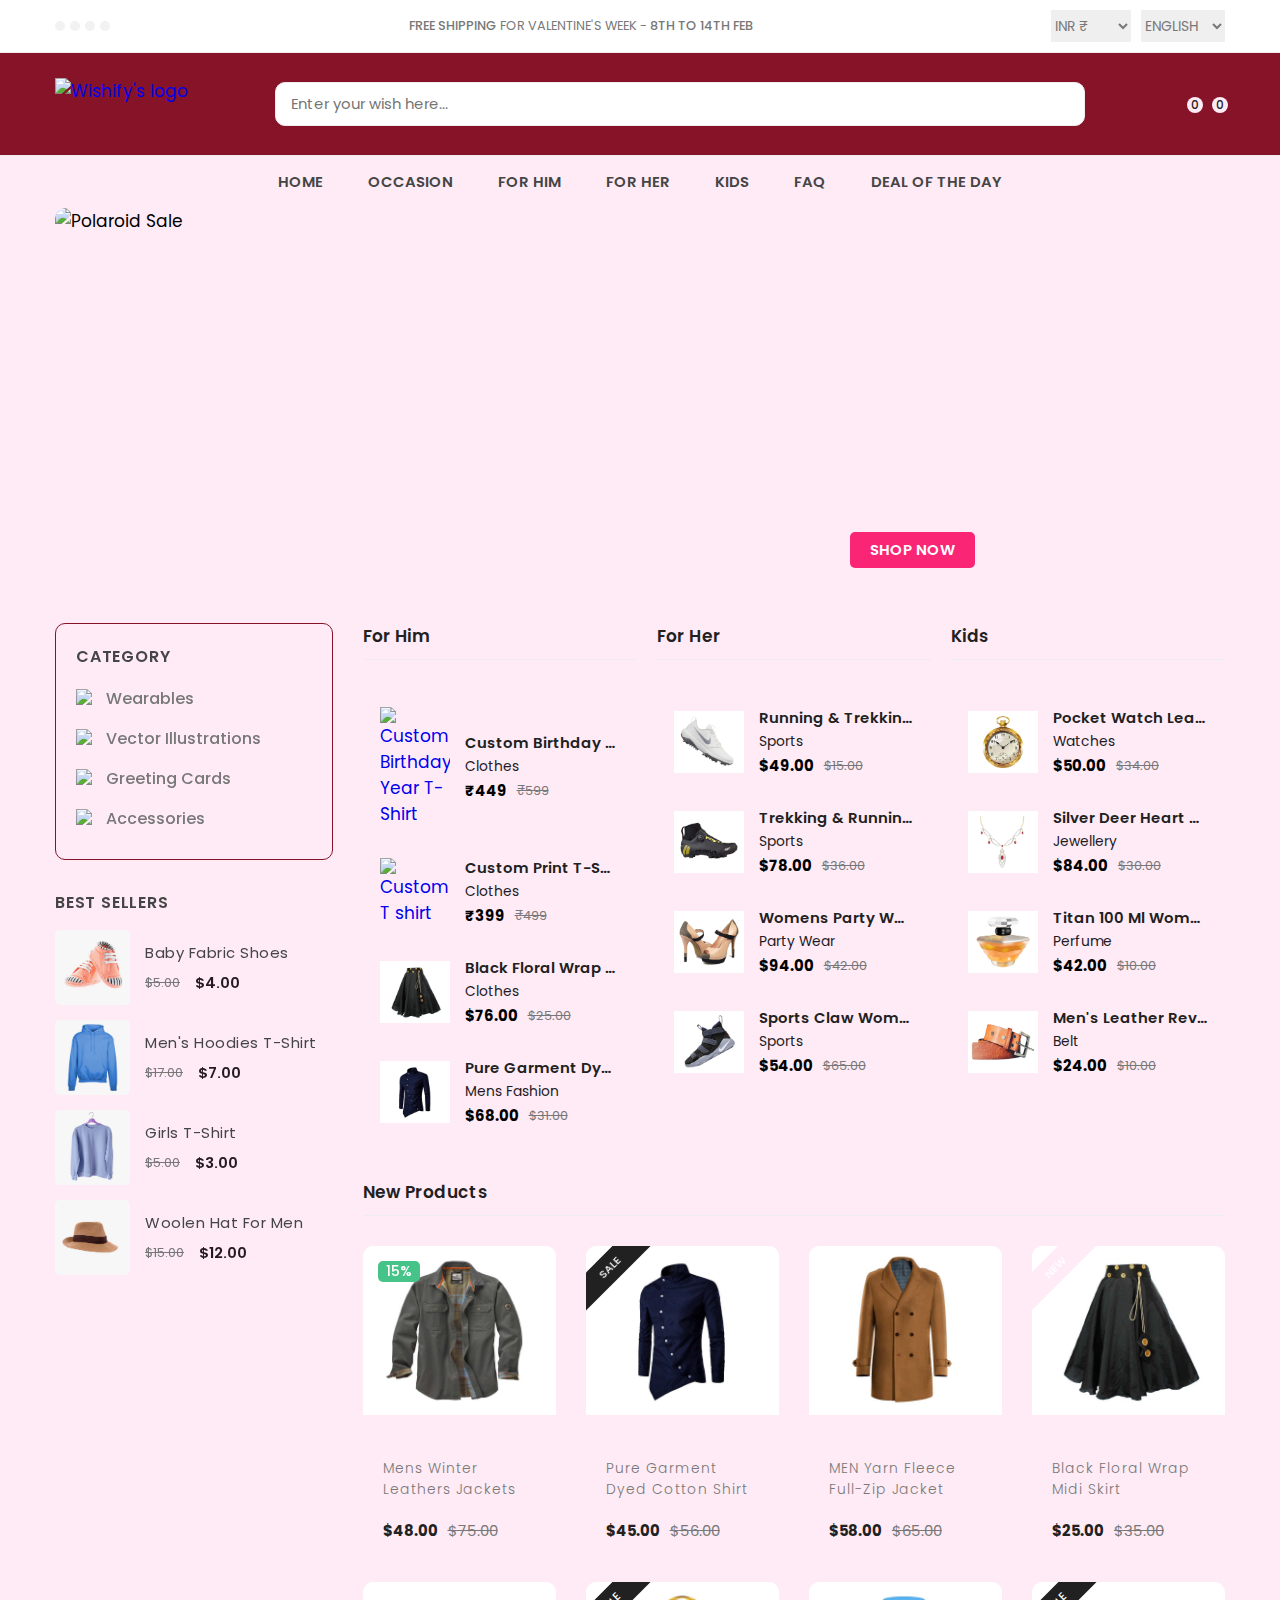
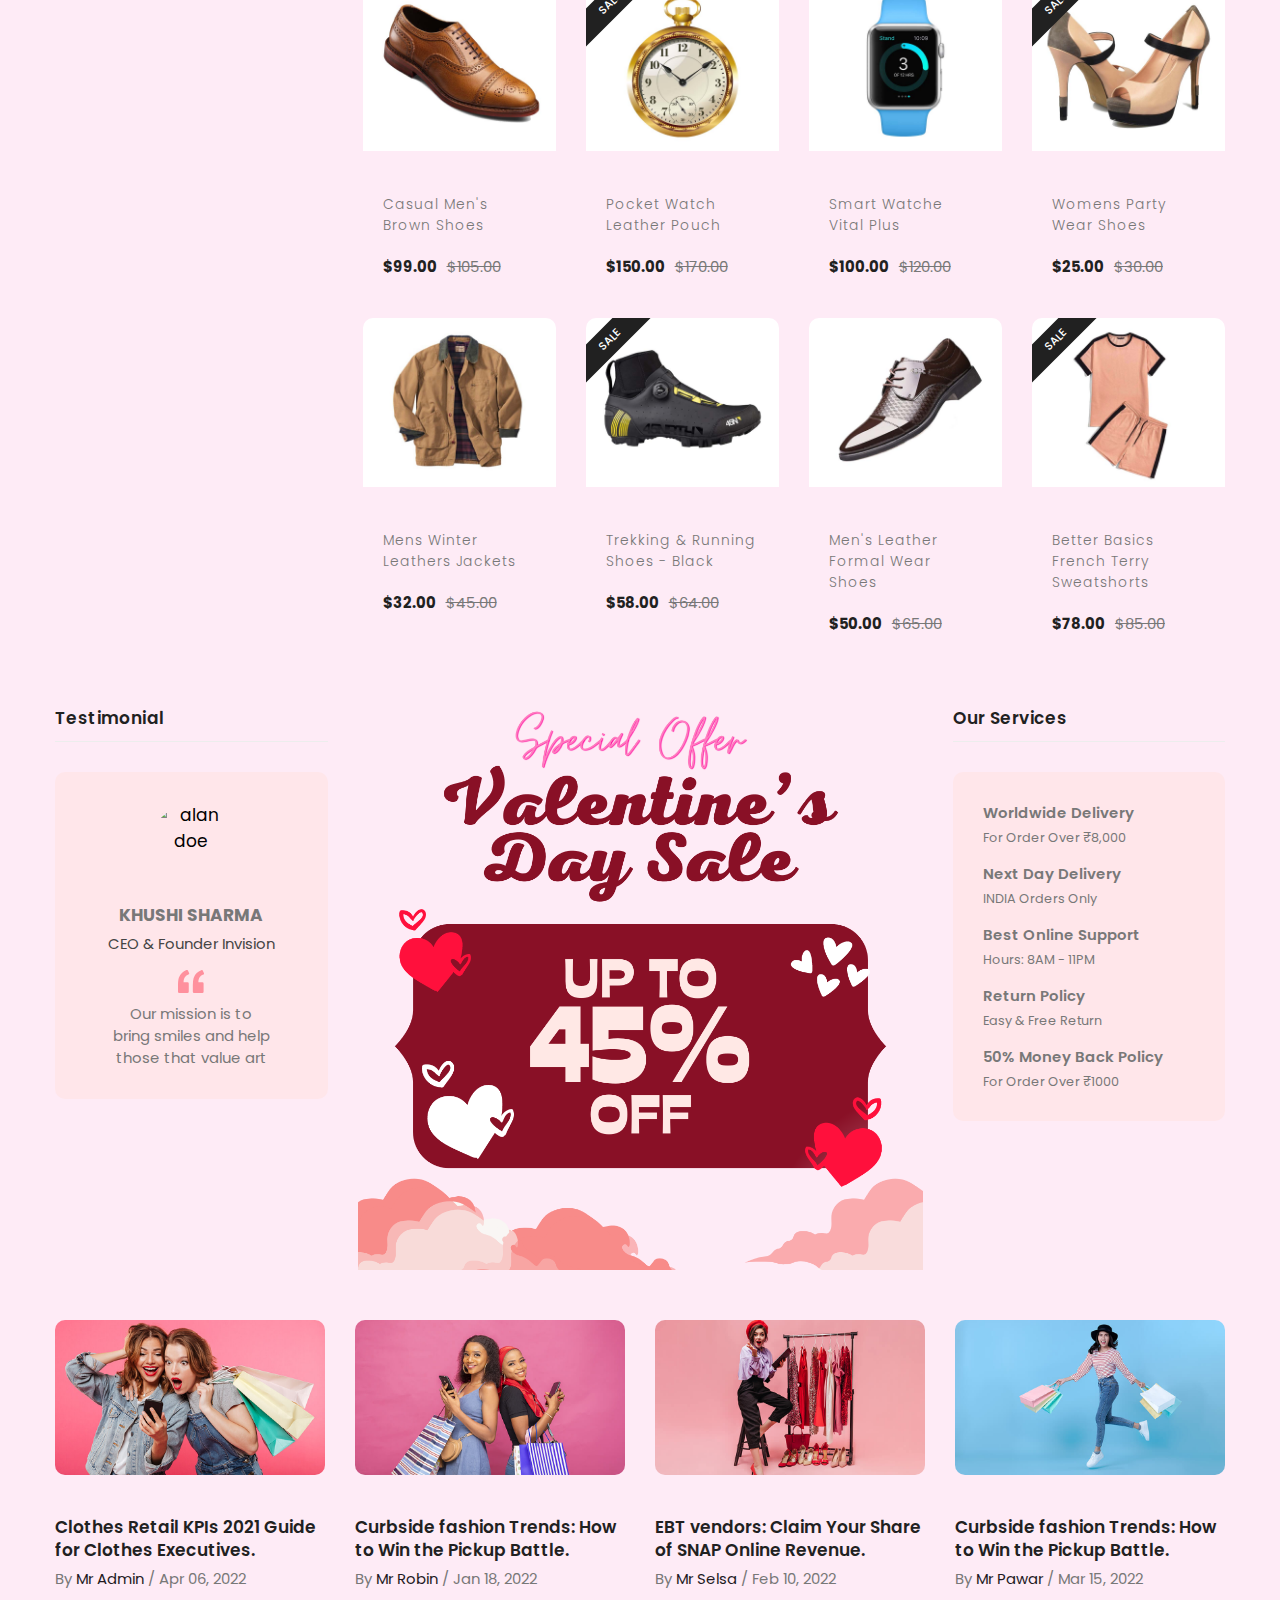
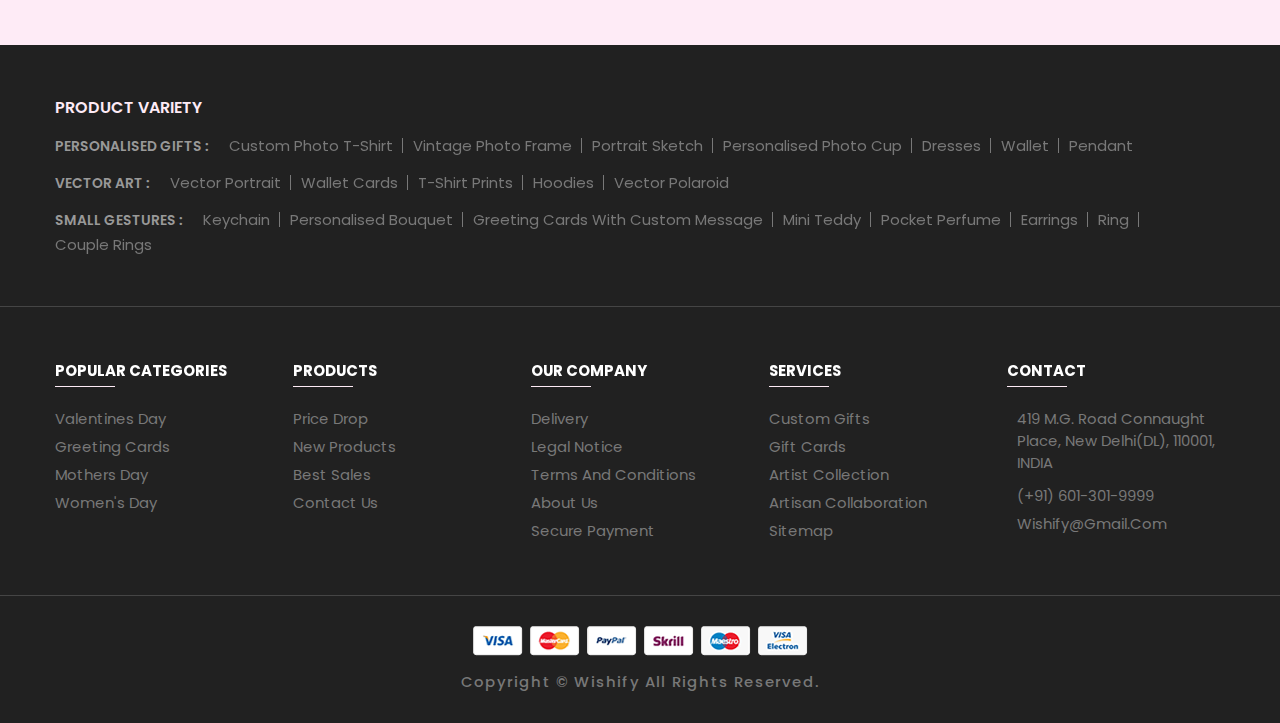
==== commit 2fbc3c9b: "Update index.html" ====
--- a/index.html
+++ b/index.html
@@ -15,7 +15,7 @@
   <!--
     - custom css link
   -->
-  <link rel="stylesheet" href="./css/style-prefix.css">
+  <link rel="stylesheet" href="./assets/css/style-prefix.css">
 
   <!--
     - google font link
@@ -373,19 +373,19 @@
             <ul class="dropdown-list">
 
               <li class="dropdown-item">
-                <a href="#">Wearables for Him</a>
+                <a href="#">Wearables </a>
               </li>
 
               <li class="dropdown-item">
-                <a href="#">Illustrations for Him</a>
+                <a href="#">Illustrations</a>
               </li>
 
               <li class="dropdown-item">
-                <a href="#">Greeting Cards for Him</a>
+                <a href="#">Greeting Cards </a>
               </li>
 
               <li class="dropdown-item">
-                <a href="#">Accessories and Other</a>
+                <a href="#">Accessories </a>
               </li>
 
             </ul>
@@ -397,19 +397,19 @@
             <ul class="dropdown-list">
 
               <li class="dropdown-item">
-                <a href="#">Wearables for Her</a>
+                <a href="#">Wearables </a>
               </li>
 
               <li class="dropdown-item">
-                <a href="#">Illustrations for Her</a>
+                <a href="#">Illustrations </a>
               </li>
 
               <li class="dropdown-item">
-                <a href="#">Greeting Cards for Her</a>
+                <a href="#">Greeting Cards </a>
               </li>
 
               <li class="dropdown-item">
-                <a href="#">Accessories and Other</a>
+                <a href="#">Accessories </a>
               </li>
 
             </ul>
@@ -441,7 +441,7 @@
           </li>
 
           <li class="menu-category">
-            <a href="#" class="menu-title">FAQ</a>
+            <a href="faq.html" class="menu-title">FAQ</a>
           </li>
 
           <li class="menu-category">
@@ -2451,7 +2451,7 @@
 
           <div class="cta-container">
 
-            <img src="./Images/discount.png" alt="summer collection" class="cta-banner"
+            <img src="./Img/discount.png" alt="summer collection" class="cta-banner"
               width=480px height=480px>
 
 
--- a/assets/css/style-prefix.css
+++ b/assets/css/style-prefix.css
@@ -0,0 +1,3257 @@
+/*-----------------------------------*\
+  #style.css
+\*-----------------------------------*/
+
+/**
+ * copyright 2022 @codewithsadee
+ */
+
+
+
+
+
+/*-----------------------------------*\
+  #CUSTOM PROPERTY
+\*-----------------------------------*/
+
+:root {
+
+  /**
+   * colors
+   */
+
+  --spanish-gray: hsl(0, 0%, 60%);
+  --sonic-silver: hsl(0, 0%, 47%);
+  --eerie-black: hsl(0, 0%, 13%);
+  --salmon-pink: hsl(325, 95%, 96%);
+
+  --sandy-brown: hsl(29, 90%, 65%);
+  --bittersweet: hsl(0, 100%, 70%);
+  --ocean-green: hsl(152, 51%, 52%);
+  --davys-gray: hsl(327, 15%, 12%);
+  --burgundy: hsl(340, 41%, 17%);
+  --rose-maroon : hsl(348, 66%, 23%);
+  --beautiful_red:hsl(349, 75%, 30%);
+  --maroon-pink :hsl(334, 80%, 33%);
+  --other-pink : hsl(334, 52%, 50%);
+  --cultured: hsl(0, 0%, 93%);
+  --white: hsl(0, 100%, 100%);
+  --onyx: hsl(0, 0%, 27%);
+
+  /**
+   * typography
+   */
+
+  --fs-1: 1.563rem;
+  --fs-2: 1.375rem;
+  --fs-3: 1.25rem;
+  --fs-4: 1.125rem;
+  --fs-5: 1rem;
+  --fs-6: 0.938rem;
+  --fs-7: 0.875rem;
+  --fs-8: 0.813rem;
+  --fs-9: 0.75rem;
+  --fs-10: 0.688rem;
+  --fs-11: 0.625rem;
+
+  --weight-300: 300;
+  --weight-400: 400;
+  --weight-500: 500;
+  --weight-600: 600;
+  --weight-700: 700;
+
+  /**
+   * border-radius
+   */
+
+  --border-radius-md: 10px;
+  --border-radius-sm: 5px;
+
+  /**
+   * transition
+   */
+
+  --transition-timing: 0.2s ease;
+
+}
+
+
+
+
+
+/*-----------------------------------*\
+  #RESET
+\*-----------------------------------*/
+
+*, *::before, *::after {
+  margin: 0;
+  padding: 0;
+  -webkit-box-sizing: border-box;
+          box-sizing: border-box;
+}
+
+a { text-decoration: none; }
+
+li { list-style: none; }
+
+button {
+  background: none;
+  font: inherit;
+  border: none;
+  cursor: pointer;
+}
+
+img, ion-icon, button, a { display: block; }
+
+span { display: inline-block; }
+
+html {
+  font-family: "Poppins", sans-serif;
+  -ms-scroll-chaining: none;
+      overscroll-behavior: contain;
+}
+
+input {
+  display: block;
+  width: 100%;
+  font: inherit;
+}
+
+input::-webkit-input-placeholder { font: inherit; }
+
+input::-moz-placeholder { font: inherit; }
+
+input:-ms-input-placeholder { font: inherit; }
+
+input::-ms-input-placeholder { font: inherit; }
+
+input::placeholder { font: inherit; }
+
+body { background: var(--salmon-pink); }
+
+/**
+ * scrollbar style
+ */
+
+body::-webkit-scrollbar { width: 15px; }
+
+body::-webkit-scrollbar-track {
+  background: var(--white);
+  border-left: 1px solid var(--cultured);
+}
+
+body::-webkit-scrollbar-thumb {
+  background: hsl(0, 0%, 80%);
+  border: 3px solid var(--white);
+  -webkit-border-radius: 10px;
+          border-radius: 10px;
+}
+
+body::-webkit-scrollbar-thumb:hover { background: hsl(0, 0%, 70%); }
+
+
+
+
+
+/*-----------------------------------*\
+  #REUSED STYLE
+\*-----------------------------------*/
+
+.container { padding: 0 15px; }
+
+.has-scrollbar { padding-bottom: 5px; }
+
+.has-scrollbar::-webkit-scrollbar {
+  width: 12px; /* for vertical scroll */
+  height: 12px; /* for horizontal scroll */
+}
+
+.has-scrollbar::-webkit-scrollbar-thumb {
+  background: transparent;
+  border: 3px solid var(--white);
+  -webkit-border-radius: 20px;
+          border-radius: 20px;
+}
+
+.has-scrollbar:hover::-webkit-scrollbar-thumb { background: hsl(0, 0%, 90%); }
+
+.has-scrollbar::-webkit-scrollbar-thumb:hover { background: hsl(0, 0%, 80%); }
+
+.title {
+  color: var(--eerie-black);
+  font-size: var(--fs-5);
+  font-weight: var(--weight-600);
+  letter-spacing: 0.4px;
+  text-transform: capitalize;
+  padding-bottom: 10px;
+  border-bottom: 1px solid var(--cultured);
+  margin-bottom: 30px;
+}
+
+
+
+
+
+/*-----------------------------------*\
+  #MAIN
+\*-----------------------------------*/
+
+/**
+ * overlay
+ */
+
+.overlay {
+  position: fixed;
+  top: 0;
+  left: 0;
+  width: 100%;
+  height: 100vh;
+  background: hsla(0, 0%, 0%, 0.5);
+  opacity: 0;
+  pointer-events: none;
+  z-index: 15;
+  -webkit-transition: 0.5s ease;
+  -o-transition: 0.5s ease;
+  transition: 0.5s ease;
+}
+
+.overlay.active {
+  opacity: 1;
+  pointer-events: all;
+}
+
+
+
+/**
+ * MODAL
+ */
+
+.modal {
+  position: fixed;
+  top: 0;
+  left: 0;
+  width: 100%;
+  height: 100vh;
+  background: hsla(0, 0%, 0%, 0.5);
+  display: -webkit-box;
+  display: -webkit-flex;
+  display: -ms-flexbox;
+  display: flex;
+  -webkit-box-pack: center;
+  -webkit-justify-content: center;
+      -ms-flex-pack: center;
+          justify-content: center;
+  -webkit-box-align: center;
+  -webkit-align-items: center;
+      -ms-flex-align: center;
+          align-items: center;
+  opacity: 0;
+  visibility: hidden;
+  pointer-events: none;
+  z-index: 10;
+  -webkit-animation: popup 1s ease-in-out 5s forwards;
+          animation: popup 1s ease-in-out 5s forwards;
+}
+
+@-webkit-keyframes popup {
+
+  0% {
+    opacity: 0;
+    visibility: hidden;
+    pointer-events: none;
+  }
+
+  100% {
+    opacity: 1;
+    visibility: visible;
+    pointer-events: all;
+  }
+
+}
+
+@keyframes popup {
+
+  0% {
+    opacity: 0;
+    visibility: hidden;
+    pointer-events: none;
+  }
+
+  100% {
+    opacity: 1;
+    visibility: visible;
+    pointer-events: all;
+  }
+
+}
+
+.modal.closed { display: none; }
+
+.modal-close-overlay {
+  position: absolute;
+  top: 0;
+  left: 0;
+  width: 100%;
+  height: 100%;
+  z-index: 1;
+}
+
+.newsletter-img { display: none; }
+
+.modal-content {
+  position: relative;
+  max-width: 350px;
+  margin: 20px;
+  background: var(--white);
+  -webkit-border-radius: var(--border-radius-md);
+          border-radius: var(--border-radius-md);
+  overflow: hidden;
+  z-index: 2;
+  -webkit-animation: scaleUp 0.5s ease-in-out 5s forwards;
+          animation: scaleUp 0.5s ease-in-out 5s forwards;
+}
+
+@-webkit-keyframes scaleUp {
+
+  0% { -webkit-transform: scale(0.9); transform: scale(0.9); }
+  100% { -webkit-transform: scale(1); transform: scale(1); }
+
+}
+
+@keyframes scaleUp {
+
+  0% { -webkit-transform: scale(0.9); transform: scale(0.9); }
+  100% { -webkit-transform: scale(1); transform: scale(1); }
+
+}
+
+.modal-close-btn {
+  position: absolute;
+  top: 15px;
+  right: 15px;
+  background: var(--beautiful_red);
+  color: var(--white);
+  font-size: 16px;
+  padding: 5px;
+  -webkit-border-radius: var(--border-radius-sm);
+          border-radius: var(--border-radius-sm);
+}
+
+.modal-close-btn:hover { opacity: 0.9; }
+
+.modal-close-btn ion-icon { --ionicon-stroke-width: 70px; }
+
+.newsletter {
+  padding: 50px 30px;
+  text-align: center;
+}
+
+.newsletter-header { margin-bottom: 20px; }
+
+.newsletter-title {
+  color: var(--onyx);
+  font-size: var(--fs-2);
+  font-weight: var(--weight-600);
+  margin-bottom: 10px;
+}
+
+.newsletter-desc {
+  color: var(--sonic-silver);
+  font-size: var(--fs-7);
+  line-height: 1.6;
+}
+
+.email-field {
+  font-size: var(--fs-7);
+  padding: 8px 16px;
+  -webkit-border-radius: var(--border-radius-sm);
+          border-radius: var(--border-radius-sm);
+  border: 1px solid var(--cultured);
+  margin-bottom: 16px;
+}
+
+.btn-newsletter {
+  background: var(--eerie-black);
+  color: var(--white);
+  font-size: var(--fs-7);
+  font-weight: var(--weight-600);
+  text-transform: uppercase;
+  padding: 10px 15px;
+  -webkit-border-radius: var(--border-radius-sm);
+          border-radius: var(--border-radius-sm);
+  margin: auto;
+  -webkit-transition: var(--transition-timing);
+  -o-transition: var(--transition-timing);
+  transition: var(--transition-timing);
+}
+
+.btn-newsletter:hover { background: var(--salmon-pink); }
+
+
+
+
+
+/**
+ * NOTIFICATION TOAST
+ */
+
+.notification-toast {
+  position: fixed;
+  bottom: 80px;
+  left: 20px;
+  right: 20px;
+  background: var(--white);
+  max-width: 300px;
+  display: -webkit-box;
+  display: -webkit-flex;
+  display: -ms-flexbox;
+  display: flex;
+  -webkit-box-align: start;
+  -webkit-align-items: flex-start;
+      -ms-flex-align: start;
+          align-items: flex-start;
+  gap: 15px;
+  padding: 15px;
+  -webkit-border-radius: var(--border-radius-md);
+          border-radius: var(--border-radius-md);
+  -webkit-box-shadow: 0 5px 20px hsla(0, 0%, 0%, 0.15);
+          box-shadow: 0 5px 20px hsla(0, 0%, 0%, 0.15);
+  -webkit-transform: translateX(-webkit-calc(-100% - 40px));
+      -ms-transform: translateX(calc(-100% - 40px));
+          transform: translateX(calc(-100% - 40px));
+  -webkit-transition: 0.5s ease-in-out;
+  -o-transition: 0.5s ease-in-out;
+  transition: 0.5s ease-in-out;
+  z-index: 5;
+  -webkit-animation: slideInOut 10s ease-in-out infinite;
+          animation: slideInOut 10s ease-in-out infinite;
+}
+
+@-webkit-keyframes slideInOut {
+
+  0%,
+  45%,
+  100% {
+    -webkit-transform: translateX(-webkit-calc(-100% - 40px));
+            transform: translateX(calc(-100% - 40px));
+    opacity: 0;
+    visibility: hidden;
+  }
+
+  50%,
+  95% {
+    -webkit-transform: translateX(0);
+            transform: translateX(0);
+    opacity: 1;
+    visibility: visible;
+  }
+
+}
+
+@keyframes slideInOut {
+
+  0%,
+  45%,
+  100% {
+    -webkit-transform: translateX(-webkit-calc(-100% - 40px));
+            transform: translateX(calc(-100% - 40px));
+    opacity: 0;
+    visibility: hidden;
+  }
+
+  50%,
+  95% {
+    -webkit-transform: translateX(0);
+            transform: translateX(0);
+    opacity: 1;
+    visibility: visible;
+  }
+
+}
+
+.notification-toast.closed { display: none; }
+
+.toast-close-btn {
+  position: absolute;
+  top: 10px;
+  right: 10px;
+  color: var(--sonic-silver);
+}
+
+.toast-close-btn ion-icon { --ionicon-stroke-width: 50px; }
+
+.toast-banner {
+  width: 70px;
+  height: 70px;
+  border: 1px solid var(--cultured);
+  -webkit-border-radius: var(--border-radius-sm);
+          border-radius: var(--border-radius-sm);
+}
+
+.toast-banner img {
+  width: 100%;
+  height: 100%;
+  -o-object-fit: contain;
+     object-fit: contain;
+  -o-object-position: center;
+     object-position: center;
+}
+
+.toast-detail {
+  width: -webkit-calc(100% - 85px);
+  width: calc(100% - 85px);
+  padding-right: 10px;
+}
+
+.toast-message {
+  font-size: var(--fs-10);
+  color: var(--sonic-silver);
+  margin-bottom: 8px;
+}
+
+.toast-title {
+  font-size: var(--fs-7);
+  font-weight: var(--weight-500);
+  color: var(--onyx);
+}
+
+.toast-meta {
+  font-size: var(--fs-10);
+  color: var(--sonic-silver);
+}
+
+
+
+
+
+/*-----------------------------------*\
+  #HEADER
+\*-----------------------------------*/
+
+.header-top,
+.header-user-actions,
+.desktop-navigation-menu { display: none; }
+
+.header-main {
+  padding: 20px 0;
+  border-bottom: 1px solid var(--cultured);
+  background-color: var(--beautiful_red);
+}
+
+.header-logo { margin-bottom: 10 px; }
+
+.header-logo img { margin: auto; }
+
+.header-search-container { position: relative; }
+
+.header-search-container .search-field {
+  font-size: var(--fs-7);
+  color: var(--onyx);
+  padding: 10px 15px;
+  padding-right: 50px;
+  border: 1px solid var(--cultured);
+  -webkit-border-radius: var(--border-radius-md);
+          border-radius: var(--border-radius-md);
+}
+
+.search-field::-webkit-search-cancel-button { display: none; }
+
+.search-btn {
+  background: var(--white);
+  position: absolute;
+  top: 50%;
+  right: 2px;
+  -webkit-transform: translateY(-50%);
+      -ms-transform: translateY(-50%);
+          transform: translateY(-50%);
+  color: var(-- --beautiful_red);
+  font-size: 18px;
+  padding: 8px 15px;
+  -webkit-border-radius: var(--border-radius-md);
+          border-radius: var(--border-radius-md);
+  -webkit-transition: color var(--transition-timing);
+  -o-transition: color var(--transition-timing);
+  transition: color var(--transition-timing);
+}
+
+.search-btn:hover { color: var(--beautiful_red); }
+
+.mobile-bottom-navigation {
+  background: var(--white);
+  position: fixed;
+  bottom: 0;
+  left: 50%;
+  -webkit-transform: translateX(-50%);
+      -ms-transform: translateX(-50%);
+          transform: translateX(-50%);
+  width: 100%;
+  max-width: 500px;
+  margin: auto;
+  display: -webkit-box;
+  display: -webkit-flex;
+  display: -ms-flexbox;
+  display: flex;
+  -webkit-justify-content: space-around;
+      -ms-flex-pack: distribute;
+          justify-content: space-around;
+  -webkit-box-align: center;
+  -webkit-align-items: center;
+      -ms-flex-align: center;
+          align-items: center;
+  padding: 5px 0;
+  -webkit-box-shadow: 0 0 10px hsla(0, 0%, 0%, 0.25);
+          box-shadow: 0 0 10px hsla(0, 0%, 0%, 0.25);
+  z-index: 5;
+}
+
+.mobile-bottom-navigation .action-btn {
+  position: relative;
+  font-size: 26px;
+  color: var(--eerie-black);
+  padding: 10px;
+}
+
+.mobile-bottom-navigation .count {
+  background: var(--bittersweet);
+  color: var(--white);
+  position: absolute;
+  top: 0;
+  right: 0;
+  font-size: 12px;
+  font-weight: var(--weight-500);
+  line-height: 1;
+  padding: 2px 4px;
+  -webkit-border-radius: 20px;
+          border-radius: 20px;
+}
+
+.mobile-navigation-menu {
+  background: var(--white);
+  position: fixed;
+  top: 0;
+  left: -100%;
+  width: 100%;
+  max-width: 320px;
+  height: 100vh;
+  padding: 20px;
+  -webkit-box-shadow: 0 0 10px hsla(0, 0%, 0%, 0.1);
+          box-shadow: 0 0 10px hsla(0, 0%, 0%, 0.1);
+  overflow-y: scroll;
+  -ms-scroll-chaining: none;
+      overscroll-behavior: contain;
+  visibility: hidden;
+  -webkit-transition: 0.5s ease;
+  -o-transition: 0.5s ease;
+  transition: 0.5s ease;
+  z-index: 20;
+}
+
+.mobile-navigation-menu.active {
+  left: 0;
+  visibility: visible;
+}
+
+.menu-top {
+  padding-bottom: 15px;
+  margin-bottom: 10px;
+  display: -webkit-box;
+  display: -webkit-flex;
+  display: -ms-flexbox;
+  display: flex;
+  -webkit-box-pack: justify;
+  -webkit-justify-content: space-between;
+      -ms-flex-pack: justify;
+          justify-content: space-between;
+  -webkit-box-align: center;
+  -webkit-align-items: center;
+      -ms-flex-align: center;
+          align-items: center;
+  border-bottom: 2px solid var(--cultured);
+}
+
+.menu-top .menu-title {
+  color: var(--beautiful_red);
+  font-size: var(--fs-4);
+  font-weight: var(--weight-600);
+}
+
+.menu-close-btn {
+  color: var(--eerie-black);
+  font-size: 22px;
+}
+
+.menu-close-btn ion-icon { --ionicon-stroke-width: 50px; }
+
+.mobile-menu-category-list { margin-bottom: 30px; }
+
+.menu-category .accordion-menu {
+  width: 100%;
+  display: -webkit-box;
+  display: -webkit-flex;
+  display: -ms-flexbox;
+  display: flex;
+  -webkit-box-pack: justify;
+  -webkit-justify-content: space-between;
+      -ms-flex-pack: justify;
+          justify-content: space-between;
+  -webkit-box-align: center;
+  -webkit-align-items: center;
+      -ms-flex-align: center;
+          align-items: center;
+}
+
+.mobile-menu-category-list .menu-category { border-bottom: 1px solid var(--beautiful_red); }
+
+.mobile-menu-category-list .menu-title {
+  color: var(--beautiful_red);
+  font-size: var(--fs-6);
+  font-weight: var(--weight-500);
+  padding: 12px 0;
+}
+
+.accordion-menu > div { font-size: 14px; }
+
+.accordion-menu ion-icon {
+  color: var(--onyx);
+  --ionicon-stroke-width: 90px;
+}
+
+.accordion-menu.active .add-icon,
+.accordion-menu .remove-icon { display: none; }
+
+.accordion-menu .add-icon,
+.accordion-menu.active .remove-icon { display: block; }
+
+.menu-category .submenu-category-list { margin-left: 10px; }
+
+.submenu-title {
+  padding: 6px 0;
+  font-size: var(--fs-6);
+  color: var(--sonic-silver);
+  font-weight: var(--weight-300);
+}
+
+.submenu-title:hover { color: var(--davys-gray); }
+
+.submenu-category-list {
+  max-height: 0;
+  overflow: hidden;
+  visibility: hidden;
+  -webkit-transition: 0.5s ease-in-out;
+  -o-transition: 0.5s ease-in-out;
+  transition: 0.5s ease-in-out;
+}
+
+.submenu-category-list.active {
+  max-height: 148px;
+  visibility: visible;
+}
+
+.menu-bottom .menu-category-list { margin-bottom: 20px; }
+
+.menu-bottom .menu-category { border-bottom: none; }
+
+.menu-bottom .menu-title {
+  font-size: var(--fs-6);
+  font-weight: var(--weight-500);
+  color: var(--eerie-black);
+  padding: 12px 0;
+}
+
+.accordion-menu.active .caret-back { -webkit-transform: rotate(-0.25turn); -ms-transform: rotate(-0.25turn); transform: rotate(-0.25turn); }
+
+.menu-bottom .submenu-category-list {
+  border: 1px solid var(--cultured);
+  -webkit-border-radius: var(--border-radius-md);
+          border-radius: var(--border-radius-md);
+  padding: 0 15px;
+  margin-left: 0;
+  -webkit-box-shadow: 0 0 10px hsla(0, 0%, 0%, 0.05);
+          box-shadow: 0 0 10px hsla(0, 0%, 0%, 0.05);
+}
+
+.menu-bottom .submenu-category:not(:last-child) { border-bottom: 1px solid var(--cultured); }
+
+.menu-social-container {
+  display: -webkit-box;
+  display: -webkit-flex;
+  display: -ms-flexbox;
+  display: flex;
+  -webkit-box-pack: center;
+  -webkit-justify-content: center;
+      -ms-flex-pack: center;
+          justify-content: center;
+  -webkit-box-align: center;
+  -webkit-align-items: center;
+      -ms-flex-align: center;
+          align-items: center;
+  gap: 10px;
+}
+
+.menu-social-container .social-link {
+  background: var(--cultured);
+  color: var(--eerie-black);
+  font-size: 20px;
+  padding: 10px;
+  -webkit-border-radius: var(--border-radius-md);
+          border-radius: var(--border-radius-md);
+}
+
+
+
+
+
+/*-----------------------------------*\
+  #BANNER
+\*-----------------------------------*/
+
+.banner { margin: 30px 0; }
+
+.slider-container {
+  display: -webkit-box;
+  display: -webkit-flex;
+  display: -ms-flexbox;
+  display: flex;
+  -webkit-box-align: center;
+  -webkit-align-items: center;
+      -ms-flex-align: center;
+          align-items: center;
+  gap: 10px;
+  -webkit-border-radius: var(--border-radius-md);
+          border-radius: var(--border-radius-md);
+  overflow: auto hidden;
+  -webkit-scroll-snap-type: inline mandatory;
+      -ms-scroll-snap-type: inline mandatory;
+          scroll-snap-type: inline mandatory;
+  overscroll-behavior-inline: contain;
+}
+
+.slider-item {
+  position: relative;
+  min-width: 100%;
+  max-height: 450px;
+  aspect-ratio: 1 / 1;
+  -webkit-border-radius: var(--border-radius-md);
+          border-radius: var(--border-radius-md);
+  overflow: hidden;
+  scroll-snap-align: start;
+}
+
+.slider-item .banner-img {
+  width: 100%;
+  height: 100%;
+  -o-object-fit: cover;
+     object-fit: cover;
+  -o-object-position: right;
+     object-position: right;
+}
+
+.banner-content {
+  background: var(--salmon-pink);
+  position: absolute;
+  bottom: 25px;
+  left: 25px;
+  right: 25px;
+  padding: 20px 25px;
+  -webkit-border-radius: var(--border-radius-md);
+          border-radius: var(--border-radius-md);
+}
+
+.banner-subtitle {
+  color: var(--salmon-pink);
+  font-size: var(--fs-7);
+  font-weight: var(--weight-500);
+  text-transform: capitalize;
+  letter-spacing: 2px;
+  margin-bottom: 10px;
+}
+
+.banner-title {
+  color: var(--eerie-black);
+  font-size: var(--fs-1);
+  text-transform: uppercase;
+  line-height: 1;
+  margin-bottom: 10px;
+}
+
+.banner-text { display: none; }
+
+.banner-btn {
+  background: var(--salmon-pink);
+  color: var(--white);
+  width: -webkit-max-content;
+  width: -moz-max-content;
+  width: max-content;
+  font-size: var(--fs-11);
+  font-weight: var(--weight-600);
+  text-transform: uppercase;
+  padding: 4px 10px;
+  -webkit-border-radius: var(--border-radius-sm);
+          border-radius: var(--border-radius-sm);
+  -webkit-transition: var(--transition-timing);
+  -o-transition: var(--transition-timing);
+  transition: var(--transition-timing);
+}
+
+.banner-btn:hover { background: var(--eerie-black); }
+
+
+
+
+
+/*-----------------------------------*\
+  #CATEGORY
+\*-----------------------------------*/
+
+.category { margin-bottom: 30px; }
+
+.category-item-container {
+  display: -webkit-box;
+  display: -webkit-flex;
+  display: -ms-flexbox;
+  display: flex;
+  -webkit-box-align: center;
+  -webkit-align-items: center;
+      -ms-flex-align: center;
+          align-items: center;
+  gap: 10px;
+  overflow: auto hidden;
+  -webkit-scroll-snap-type: inline mandatory;
+      -ms-scroll-snap-type: inline mandatory;
+          scroll-snap-type: inline mandatory;
+  overscroll-behavior-inline: contain;
+}
+
+.category-item {
+  min-width: 100%;
+  display: -webkit-box;
+  display: -webkit-flex;
+  display: -ms-flexbox;
+  display: flex;
+  -webkit-box-align: center;
+  -webkit-align-items: center;
+      -ms-flex-align: center;
+          align-items: center;
+  gap: 10px;
+  padding: 15px;
+  border: 1px solid var(--cultured);
+  -webkit-border-radius: var(--border-radius-md);
+          border-radius: var(--border-radius-md);
+  scroll-snap-align: start;
+}
+
+.category-img-box {
+  background: var(--cultured);
+  border: 1px solid hsl(0, 0%, 80%);
+  padding: 10px;
+  -webkit-border-radius: var(--border-radius-sm);
+          border-radius: var(--border-radius-sm);
+}
+
+.category-content-box { width: 100%; }
+
+.category-content-flex {
+  color: var(--salmon-pink);
+  display: -webkit-box;
+  display: -webkit-flex;
+  display: -ms-flexbox;
+  display: flex;
+  -webkit-box-pack: justify;
+  -webkit-justify-content: space-between;
+      -ms-flex-pack: justify;
+          justify-content: space-between;
+  -webkit-box-align: center;
+  -webkit-align-items: center;
+      -ms-flex-align: center;
+          align-items: center;
+  margin-bottom: 10px;
+}
+
+.category-item-title {
+  color: var(--white);
+  font-size: var(--fs-9);
+  font-weight: var(--weight-600);
+  text-transform: uppercase;
+}
+
+.category-item-amount {
+  color: var(--white);
+  font-size: var(--fs-11);
+}
+
+.category-btn {
+  color: var(--salmon-pink);
+  font-size: var(--fs-9);
+  font-weight: var(--weight-500);
+  text-transform: capitalize;
+}
+
+
+
+
+
+/*-----------------------------------*\
+  #SIDEBAR
+\*-----------------------------------*/
+
+.sidebar {
+  position: fixed;
+  top: 0;
+  left: -100%;
+  bottom: 0;
+  width: 100%;
+  max-width: 320px;
+  padding: 30px;
+  overflow-y: scroll;
+  -ms-scroll-chaining: none;
+      overscroll-behavior: contain;
+  visibility: hidden;
+  -webkit-transition: 0.5s ease;
+  -o-transition: 0.5s ease;
+  transition: 0.5s ease;
+  z-index: 20;
+}
+
+.sidebar.active {
+  left: 0;
+  visibility: visible;
+}
+
+.sidebar-category {
+  margin-bottom: 15px;
+  padding-bottom: 15px;
+  border-bottom: 1px solid var(--cultured);
+}
+
+.sidebar-top {
+  display: -webkit-box;
+  display: -webkit-flex;
+  display: -ms-flexbox;
+  display: flex;
+  -webkit-box-pack: justify;
+  -webkit-justify-content: space-between;
+      -ms-flex-pack: justify;
+          justify-content: space-between;
+  -webkit-box-align: center;
+  -webkit-align-items: center;
+      -ms-flex-align: center;
+          align-items: center;
+  margin-bottom: 10px;
+}
+
+.sidebar-title {
+  color: var(--onyx);
+  font-size: var(--fs-5);
+  text-transform: uppercase;
+  letter-spacing: 0.8px;
+  font-weight: var(--weight-600);
+}
+
+.sidebar-close-btn {
+  color: var(--eerie-black);
+  font-size: 22px;
+  font-weight: var(--weight-600);
+}
+
+.sidebar-close-btn ion-icon { --ionicon-stroke-width: 50px; }
+
+.sidebar-accordion-menu {
+  width: 100%;
+  display: -webkit-box;
+  display: -webkit-flex;
+  display: -ms-flexbox;
+  display: flex;
+  -webkit-box-pack: justify;
+  -webkit-justify-content: space-between;
+      -ms-flex-pack: justify;
+          justify-content: space-between;
+  -webkit-box-align: center;
+  -webkit-align-items: center;
+      -ms-flex-align: center;
+          align-items: center;
+  padding: 7px 0;
+}
+
+.sidebar-accordion-menu:hover {
+  box-shadow: 0 0 10px hsl(0deg 0% 0% / 10%);
+}
+
+.sidebar .menu-title-flex {
+  display: -webkit-box;
+  display: -webkit-flex;
+  display: -ms-flexbox;
+  display: flex;
+  -webkit-box-align: center;
+  -webkit-align-items: center;
+      -ms-flex-align: center;
+          align-items: center;
+  gap: 10px;
+}
+
+.sidebar .menu-title {
+  font-size: var(--fs-5);
+  color: var(--sonic-silver);
+  font-weight: var(--weight-500);
+}
+
+.sidebar-accordion-menu ion-icon {
+  color: var(--sonic-silver);
+  font-size: 14px;
+  --ionicon-stroke-width: 70px;
+}
+
+.sidebar-submenu-category-list {
+  border-top: 1px solid var(--cultured);
+  max-height: 0;
+  overflow: hidden;
+  visibility: hidden;
+  -webkit-transition: 0.5s ease-in-out;
+  -o-transition: 0.5s ease-in-out;
+  transition: 0.5s ease-in-out;
+}
+
+.sidebar-submenu-category-list.active {
+  padding: 13px 0 8px;
+  max-height: 122px;
+  visibility: visible;
+}
+
+.sidebar-submenu-title {
+  display: -webkit-box;
+  display: -webkit-flex;
+  display: -ms-flexbox;
+  display: flex;
+  -webkit-box-pack: justify;
+  -webkit-justify-content: space-between;
+      -ms-flex-pack: justify;
+          justify-content: space-between;
+  -webkit-box-align: center;
+  -webkit-align-items: center;
+      -ms-flex-align: center;
+          align-items: center;
+  color: var(--sonic-silver);
+  font-size: var(--fs-7);
+  padding: 2px 0;
+}
+
+.sidebar-submenu-title:hover { color: var(--eerie-black); }
+
+.sidebar .product-name { text-transform: capitalize; }
+
+.sidebar-accordion-menu.active .add-icon,
+.sidebar-accordion-menu .remove-icon { display: none; }
+
+.sidebar-accordion-menu .add-icon,
+.sidebar-accordion-menu.active .remove-icon { display: block; }
+
+.sidebar .showcase-heading {
+  font-size: var(--fs-5);
+  font-weight: var(--weight-600);
+  color: var(--onyx);
+  text-transform: uppercase;
+  letter-spacing: 0.8px;
+  margin-bottom: 15px;
+}
+
+.sidebar .showcase {
+  display: -webkit-box;
+  display: -webkit-flex;
+  display: -ms-flexbox;
+  display: flex;
+  -webkit-box-align: center;
+  -webkit-align-items: center;
+      -ms-flex-align: center;
+          align-items: center;
+  gap: 15px;
+}
+
+.sidebar .showcase:not(:last-child) { margin-bottom: 15px; }
+
+.sidebar .showcase-img { -webkit-border-radius: var(--border-radius-sm); border-radius: var(--border-radius-sm); }
+
+.sidebar .showcase-content { width: -webkit-calc(100% - 90px); width: calc(100% - 90px); }
+
+.sidebar .showcase-title {
+  color: var(--onyx);
+  font-size: var(--fs-7);
+  font-weight: var(--weight-400);
+  text-transform: capitalize;
+  overflow: hidden;
+  white-space: nowrap;
+  -o-text-overflow: ellipsis;
+     text-overflow: ellipsis;
+  letter-spacing: 0.5px;
+}
+
+.sidebar .showcase-rating {
+  display: -webkit-box;
+  display: -webkit-flex;
+  display: -ms-flexbox;
+  display: flex;
+  -webkit-box-align: center;
+  -webkit-align-items: center;
+      -ms-flex-align: center;
+          align-items: center;
+  color: var(--sandy-brown);
+  font-size: 13px;
+  padding: 4px 0;
+}
+
+.sidebar .price-box {
+  display: -webkit-box;
+  display: -webkit-flex;
+  display: -ms-flexbox;
+  display: flex;
+  -webkit-box-align: center;
+  -webkit-align-items: center;
+      -ms-flex-align: center;
+          align-items: center;
+  gap: 15px;
+}
+
+.sidebar .price-box del {
+  color: var(--sonic-silver);
+  font-size: 13px;
+}
+
+.sidebar .price-box .price {
+  font-size: var(--fs-7);
+  font-weight: var(--weight-600);
+  color: var(--davys-gray);
+}
+
+
+
+
+
+/*-----------------------------------*\
+  #PRODUCT MINIMAL
+\*-----------------------------------*/
+
+.product-minimal { margin-bottom: 30px; }
+
+.product-minimal .product-showcase { margin-bottom: 10px; }
+
+.product-minimal .showcase-wrapper {
+  display: -webkit-box;
+  display: -webkit-flex;
+  display: -ms-flexbox;
+  display: flex;
+  -webkit-box-align: center;
+  -webkit-align-items: center;
+      -ms-flex-align: center;
+          align-items: center;
+  overflow-x: auto;
+  overscroll-behavior-inline: contain;
+  -webkit-scroll-snap-type: inline mandatory;
+      -ms-scroll-snap-type: inline mandatory;
+          scroll-snap-type: inline mandatory;
+}
+
+.product-minimal .showcase-container {
+  min-width: 100%;
+  padding: 0 5px;
+  scroll-snap-align: start;
+}
+
+.product-minimal .showcase {
+  display: -webkit-box;
+  display: -webkit-flex;
+  display: -ms-flexbox;
+  display: flex;
+  -webkit-box-pack: start;
+  -webkit-justify-content: flex-start;
+      -ms-flex-pack: start;
+          justify-content: flex-start;
+  -webkit-box-align: center;
+  -webkit-align-items: center;
+      -ms-flex-align: center;
+          align-items: center;
+  gap: 15px;
+
+  padding: 15px;
+  -webkit-border-radius: var(--border-radius-md);
+          border-radius: var(--border-radius-md);
+}
+.product-minimal .showcase:hover{-webkit-box-shadow: 0 0 10px hsla(0, 0%, 0%, 0.1); box-shadow: 0 0 10px hsla(0, 0%, 0%, 0.1)};
+
+.product-minimal .showcase:not(:last-child) { margin-bottom: 15px; }
+
+.product-minimal .showcase-content { width: -webkit-calc(100% - 85px); width: calc(100% - 85px); }
+
+.product-minimal .showcase-title {
+  color: var(--eerie-black);
+  font-size: var(--fs-7);
+  font-weight: var(--weight-600);
+  text-transform: capitalize;
+  white-space: nowrap;
+  overflow: hidden;
+  -o-text-overflow: ellipsis;
+     text-overflow: ellipsis;
+  margin-bottom: 2px;
+}
+
+.product-minimal .showcase-category {
+  width: -webkit-max-content;
+  width: -moz-max-content;
+  width: max-content;
+  color: var(--davys-gray);
+  font-size: var(--fs-8);
+  text-transform: capitalize;
+  margin-bottom: 3px;
+}
+
+.product-minimal .showcase-category:hover { color: var(--beautiful_red); }
+
+.product-minimal .price-box {
+  display: -webkit-box;
+  display: -webkit-flex;
+  display: -ms-flexbox;
+  display: flex;
+  -webkit-box-align: center;
+  -webkit-align-items: center;
+      -ms-flex-align: center;
+          align-items: center;
+  gap: 10px;
+}
+
+.product-minimal .price {
+  font-size: var(--fs-7);
+  font-weight: var(--weight-700);
+  color: var(--eerie black);
+}
+
+.product-minimal .price-box del {
+  font-size: var(--fs-9);
+  color: var(--sonic-silver);
+}
+
+
+
+
+
+/*-----------------------------------*\
+  #PRODUCT FEATURED
+\*-----------------------------------*/
+
+.product-featured { margin-bottom: 30px; }
+
+.product-featured .showcase-wrapper {
+  display: -webkit-box;
+  display: -webkit-flex;
+  display: -ms-flexbox;
+  display: flex;
+  -webkit-box-align: center;
+  -webkit-align-items: center;
+      -ms-flex-align: center;
+          align-items: center;
+  gap: 20px;
+  overflow-x: auto;
+  overscroll-behavior-inline: contain;
+  -webkit-scroll-snap-type: inline mandatory;
+      -ms-scroll-snap-type: inline mandatory;
+          scroll-snap-type: inline mandatory;
+}
+
+.product-featured .showcase-container {
+  min-width: 100%;
+  padding: 30px;
+  border: 1px solid var(--beautiful_red);
+  -webkit-border-radius: var(--border-radius-md);
+          border-radius: var(--border-radius-md);
+  scroll-snap-align: start;
+}
+
+.product-featured .showcase-img {
+  width: 100%;
+  height: 100%;
+  -o-object-fit: cover;
+     object-fit: cover;
+}
+
+.product-featured .showcase-content { margin-top: 30px; }
+
+.product-featured .showcase-rating {
+  color: var(--sandy-brown);
+  display: -webkit-box;
+  display: -webkit-flex;
+  display: -ms-flexbox;
+  display: flex;
+  -webkit-box-align: center;
+  -webkit-align-items: center;
+      -ms-flex-align: center;
+          align-items: center;
+  font-size: 16px;
+  margin-bottom: 15px;
+}
+
+.product-featured .showcase-title {
+  font-size: var(--fs-7);
+  color: var(--eerie-black);
+  overflow: hidden;
+  white-space: nowrap;
+  -o-text-overflow: ellipsis;
+     text-overflow: ellipsis;
+  text-transform: uppercase;
+  margin-bottom: 3px;
+}
+
+.product-featured .showcase-desc {
+  color: var(--sonic-silver);
+  font-size: var(--fs-7);
+  font-weight: var(--weight-300);
+  margin-bottom: 10px;
+}
+
+.product-featured .price-box {
+  font-size: var(--fs-3);
+  display: -webkit-box;
+  display: -webkit-flex;
+  display: -ms-flexbox;
+  display: flex;
+  gap: 10px;
+  margin-bottom: 10px;
+}
+
+.product-featured .price {
+  color: var(--salmon-pink);
+  font-weight: var(--weight-700);
+}
+
+.product-featured del {
+  color: var(--sonic-silver);
+  font-weight: var(--weight-300);
+}
+
+.product-featured .add-cart-btn {
+  background: var(--beautiful_red);
+  padding: 8px 15px;
+  color: var(--white);
+  font-weight: var(--fs-9);
+  font-weight: var(--weight-700);
+  text-transform: uppercase;
+  -webkit-border-radius: var(--border-radius-md);
+          border-radius: var(--border-radius-md);
+  margin-bottom: 15px;
+  -webkit-transition: var(--transition-timing);
+  -o-transition: var(--transition-timing);
+  transition: var(--transition-timing);
+}
+
+.product-featured .add-cart-btn:hover {
+  background: var(--eerie-black);
+  color: var(--salmon-pink);
+}
+
+.product-featured .showcase-status { margin-bottom: 15px; }
+
+.product-featured .showcase-status .wrapper {
+  display: -webkit-box;
+  display: -webkit-flex;
+  display: -ms-flexbox;
+  display: flex;
+  -webkit-box-pack: justify;
+  -webkit-justify-content: space-between;
+      -ms-flex-pack: justify;
+          justify-content: space-between;
+  -webkit-box-align: center;
+  -webkit-align-items: center;
+      -ms-flex-align: center;
+          align-items: center;
+  color: var(--eerie-black);
+  font-size: var(--fs-9);
+  font-weight: var(--weight-400);
+  text-transform: uppercase;
+  margin-bottom: 10px;
+}
+
+.product-featured .showcase-status-bar {
+  background: var(--cultured);
+  position: relative;
+  height: 10px;
+  -webkit-border-radius: 5px;
+          border-radius: 5px;
+}
+
+.product-featured .showcase-status-bar::before {
+  position: absolute;
+  content: '';
+  top: 3px;
+  left: 3px;
+  height: 4px;
+  width: 40%;
+  background: var(--salmon-pink);
+  -webkit-border-radius: 4px;
+          border-radius: 4px;
+}
+
+.product-featured .countdown-desc {
+  color: var(--eerie-black);
+  font-size: var(--fs-9);
+  font-weight: var(--weight-600);
+  text-transform: uppercase;
+  margin-bottom: 10px;
+}
+
+.product-featured .countdown {
+  display: -webkit-box;
+  display: -webkit-flex;
+  display: -ms-flexbox;
+  display: flex;
+  gap: 5px;
+}
+
+.product-featured .countdown-content {
+  padding: 5px;
+  background: var(--cultured);
+  -webkit-border-radius: var(--border-radius-md);
+          border-radius: var(--border-radius-md);
+  text-align: center;
+}
+
+.product-featured .display-number {
+  color: var(--eerie-black);
+  font-size: var(--fs-5);
+  font-weight: var(--weight-500);
+  min-width: 40px;
+}
+
+.product-featured .display-text {
+  color: var(--davys-gray);
+  font-size: var(--fs-11);
+}
+
+
+
+
+
+/*-----------------------------------*\
+  #PRODUCT GRID
+\*-----------------------------------*/
+
+.product-main { margin-bottom: 30px; }
+
+.product-grid {
+  display: -ms-grid;
+  display: grid;
+  -ms-grid-columns: 1fr;
+  grid-template-columns: 1fr;
+  gap: 25px;
+}
+
+.product-grid .showcase {
+  -webkit-border-radius: var(--border-radius-md);
+          border-radius: var(--border-radius-md);
+  overflow: hidden;
+  -webkit-transition: var(--transition-timing);
+  -o-transition: var(--transition-timing);
+  transition: var(--transition-timing);
+}
+
+.product-grid .showcase:hover { -webkit-box-shadow: 0 0 20px hsla(0, 0%, 0%, 0.1); box-shadow: 0 0 20px hsla(0, 0%, 0%, 0.1); }
+
+.product-grid .showcase-banner { position: relative; }
+
+.product-grid .product-img {
+  width: 100%;
+  height: 100%;
+  -o-object-fit: cover;
+     object-fit: cover;
+  -webkit-transition: var(--transition-timing);
+  -o-transition: var(--transition-timing);
+  transition: var(--transition-timing);
+}
+
+.product-grid .product-img.default {
+  position: relative;
+  z-index: 1;
+}
+
+.product-grid .product-img.hover {
+  position: absolute;
+  top: 0;
+  left: 0;
+  z-index: 2;
+  opacity: 0;
+}
+
+.product-grid .showcase:hover .product-img.hover { opacity: 1; }
+
+.product-grid .showcase:hover .product-img.default { opacity: 0; }
+
+.product-grid .showcase:hover .product-img { -webkit-transform: scale(1.1); -ms-transform: scale(1.1); transform: scale(1.1); }
+
+.product-grid .showcase-badge {
+  position: absolute;
+  top: 15px;
+  left: 15px;
+  background: var(--ocean-green);
+  font-size: var(--fs-8);
+  font-weight: var(--weight-500);
+  color: var(--white);
+  padding: 0 8px;
+  -webkit-border-radius: var(--border-radius-sm);
+          border-radius: var(--border-radius-sm);
+  z-index: 3;
+}
+
+.product-grid .showcase-badge.angle {
+  top: 8px;
+  left: -29px;
+  -webkit-transform: rotate(-45deg);
+      -ms-transform: rotate(-45deg);
+          transform: rotate(-45deg);
+  text-transform: uppercase;
+  font-size: 11px;
+  padding: 5px 40px;
+}
+
+.product-grid .showcase-badge.black { background: var(--eerie-black); }
+
+.product-grid .showcase-badge.pink { background: var(--salmon-pink); }
+
+.product-grid .showcase-actions {
+  position: absolute;
+  top: 10px;
+  right: 10px;
+  font-size: 20px;
+  -webkit-transform: translateX(50px);
+      -ms-transform: translateX(50px);
+          transform: translateX(50px);
+  -webkit-transition: var(--transition-timing);
+  -o-transition: var(--transition-timing);
+  transition: var(--transition-timing);
+  z-index: 3;
+}
+
+.product-grid .showcase:hover .showcase-actions { -webkit-transform: translateX(0); -ms-transform: translateX(0); transform: translateX(0); }
+
+.product-grid .btn-action {
+  background: var(--white);
+  color: var(--sonic-silver);
+  margin-bottom: 5px;
+  border: 1px solid var(--cultured);
+  padding: 5px;
+  -webkit-border-radius: var(--border-radius-sm);
+          border-radius: var(--border-radius-sm);
+  -webkit-transition: var(--transition-timing);
+  -o-transition: var(--transition-timing);
+  transition: var(--transition-timing);
+}
+
+.product-grid .btn-action:hover {
+  background: var(--eerie-black);
+  color: var(--white);
+  border-color: var(--eerie-black);
+}
+
+.product-grid .showcase-content { padding: 15px 20px 0; }
+
+.product-grid .showcase-category {
+  color: var(--salmon-pink);
+  font-size: var(--fs-9);
+  font-weight: var(--weight-500);
+  text-transform: uppercase;
+  margin-bottom: 10px;
+}
+
+.product-grid .showcase-title {
+  color: var(--sonic-silver);
+  font-size: var(--fs-8);
+  font-weight: var(--weight-300);
+  text-transform: capitalize;
+  letter-spacing: 1px;
+  margin-bottom: 10px;
+  -webkit-transition: var(--transition-timing);
+  -o-transition: var(--transition-timing);
+  transition: var(--transition-timing);
+}
+
+.product-grid .showcase-title:hover { color: var(--eerie-black); }
+
+.product-grid .showcase-rating {
+  display: -webkit-box;
+  display: -webkit-flex;
+  display: -ms-flexbox;
+  display: flex;
+  color: var(--sandy-brown);
+  margin-bottom: 10px;
+}
+
+.product-grid .price-box {
+  display: -webkit-box;
+  display: -webkit-flex;
+  display: -ms-flexbox;
+  display: flex;
+  gap: 10px;
+  font-size: var(--fs-7);
+  color: var(--eerie-black);
+  margin-bottom: 10px;
+}
+
+.product-grid .price { font-weight: var(--weight-700); }
+
+.product-grid del { color: var(--sonic-silver); }
+
+
+
+
+
+/*-----------------------------------*\
+  #TESTIMONIAL
+\*-----------------------------------*/
+
+.testimonials-box { margin-bottom: 50px; }
+
+.testimonial-card {
+  padding: 30px 20px;
+
+  -webkit-border-radius: var(--border-radius-md);
+          border-radius: var(--border-radius-md);
+  text-align: center;
+  background-color: #FFDDD2;
+  margin-bottom: 25px;
+}
+.testimonial-card:hover{-webkit-box-shadow: 0 0 20px var(--beautiful_red); box-shadow: 0 0 20px var(--beautiful_red)}
+
+.testimonial-banner {
+  margin: auto;
+  margin-bottom: 20px;
+  -webkit-border-radius: 50%;
+          border-radius: 50%;
+}
+
+.testimonial-name {
+  font-weight: var(--weight-700);
+  text-transform: uppercase;
+  color: var(--sonic-silver);
+  margin-bottom: 5px;
+}
+
+.testimonial-title {
+  color: var(--onyx);
+  font-size: var(--fs-7);
+  margin-bottom: 15px;
+}
+
+.quotation-img {
+  margin: auto;
+  margin-bottom: 10px;
+}
+
+.testimonial-desc {
+  max-width: 70%;
+  margin: auto;
+  color: var(--sonic-silver);
+  font-size: var(--fs-7);
+}
+
+
+
+
+
+/*-----------------------------------*\
+  #CTA
+\*-----------------------------------*/
+
+.cta-container:hover{-webkit-box-shadow: 0 0 20px var(--beautiful_red); box-shadow: 0 0 20px var(--beautiful_red)} {
+  position: relative;
+  aspect-ratio: 5 / 6;
+  -webkit-border-radius: var(--border-radius-md);
+          border-radius: var(--border-radius-md);
+  overflow: hidden;
+  margin-bottom: 25px;
+}
+
+.cta-banner {
+  width: 100%;
+  height: 100%;
+  -o-object-fit: cover;
+     object-fit: cover;
+}
+
+.cta-content {
+  background: hsla(0, 0%, 100%, 0.7);
+  position: absolute;
+  top: 50%;
+  left: 50%;
+  -webkit-transform: translate(-50%, -50%);
+      -ms-transform: translate(-50%, -50%);
+          transform: translate(-50%, -50%);
+  width: -webkit-fit-content;
+  width: -moz-fit-content;
+  width: fit-content;
+  padding: 15px 20px;
+  text-align: center;
+  -webkit-border-radius: var(--border-radius-sm);
+          border-radius: var(--border-radius-sm);
+}
+
+.cta-content .discount {
+  background: var(--eerie-black);
+  color: var(--white);
+  font-size: var(--fs-11);
+  font-weight: var(--weight-600);
+  text-transform: uppercase;
+  width: -webkit-max-content;
+  width: -moz-max-content;
+  width: max-content;
+  margin: auto;
+  padding: 0 5px;
+  -webkit-border-radius: var(--border-radius-sm);
+          border-radius: var(--border-radius-sm);
+  margin-bottom: 5px;
+}
+
+.cta-title {
+  color: var(--onyx);
+  font-size: var(--fs-5);
+  text-transform: capitalize;
+  margin-bottom: 5px;
+}
+
+.cta-text {
+  color: var(--sonic-silver);
+  font-size: var(--fs-7);
+  margin-bottom: 5px;
+}
+
+.cta-btn {
+  font-size: var(--fs-9);
+  color: var(--sonic-silver);
+  text-transform: uppercase;
+  font-weight: var(--weight-700);
+  margin: auto;
+}
+
+
+
+
+
+/*-----------------------------------*\
+  #SERVICE
+\*-----------------------------------*/
+
+.service-container {
+  display: -webkit-box;
+  display: -webkit-flex;
+  display: -ms-flexbox;
+  display: flex;
+  -webkit-box-pack: center;
+  -webkit-justify-content: center;
+      -ms-flex-pack: center;
+          justify-content: center;
+  -webkit-box-align: center;
+  -webkit-align-items: center;
+      -ms-flex-align: center;
+          align-items: center;
+  -webkit-flex-wrap: wrap;
+      -ms-flex-wrap: wrap;
+          flex-wrap: wrap;
+  gap: 30px;
+  padding: 30px 15px;
+
+  -webkit-border-radius: var(--border-radius-md);
+          border-radius: var(--border-radius-md);
+}
+.service-container:hover{-webkit-box-shadow: 0 0 20px var(--beautiful_red); box-shadow: 0 0 20px var(--beautiful_red)};
+
+.service-item {
+  min-width: 190px;
+  display: -webkit-box;
+  display: -webkit-flex;
+  display: -ms-flexbox;
+  display: flex;
+  -webkit-box-align: center;
+  -webkit-align-items: center;
+      -ms-flex-align: center;
+          align-items: center;
+  gap: 15px;
+}
+
+.service-icon {
+  font-size: 40px;
+  color: var(--salmon-pink);
+  -webkit-transition: var(--transition-timing);
+  -o-transition: var(--transition-timing);
+  transition: var(--transition-timing);
+}
+
+.service-icon ion-icon { --ionicon-stroke-width: 20px; }
+
+.service-item:hover .service-icon { color: var(--other-pink); }
+
+.service-title {
+
+  color: var(--sonic-silver);
+  font-size: var(--fs-7);
+  font-weight: var(--weight-600);
+  text-transform: capitalize;
+  margin-bottom: 5px;
+
+}
+
+.service-desc {
+  color: var(--sonic-silver);
+  font-size: var(--fs-9);
+}
+
+
+
+
+
+/*-----------------------------------*\
+  #BLOG
+\*-----------------------------------*/
+
+.blog { margin-bottom: 30px; }
+
+.blog-container {
+  display: -webkit-box;
+  display: -webkit-flex;
+  display: -ms-flexbox;
+  display: flex;
+  -webkit-box-align: start;
+  -webkit-align-items: flex-start;
+      -ms-flex-align: start;
+          align-items: flex-start;
+  gap: 15px;
+  overflow-x: auto;
+  overscroll-behavior-inline: contain;
+  -webkit-scroll-snap-type: inline mandatory;
+      -ms-scroll-snap-type: inline mandatory;
+          scroll-snap-type: inline mandatory;
+}
+.blog-container :hover{
+  box-shadow: 0 0 10px hsl(0deg 0% 0% / 10%);
+}
+.blog-card {
+  min-width: 100%;
+  scroll-snap-align: start;
+}
+
+.blog-banner {
+  width: 100%;
+  -webkit-border-radius: var(--border-radius-md);
+          border-radius: var(--border-radius-md);
+  margin-bottom: 20px;
+
+}
+
+
+.blog-category {
+  width: -webkit-max-content;
+  width: -moz-max-content;
+  width: max-content;
+  color: var(--salmon-pink);
+  font-size: var(--fs-8);
+}
+
+.blog-title {
+  color: var(--eerie-black);
+  font-size: var(--fs-5);
+  font-weight: var(--weight-600);
+  line-height: 1.4;
+  margin-bottom: 5px;
+  -webkit-transition: var(--transition-timing);
+  -o-transition: var(--transition-timing);
+  transition: var(--transition-timing);
+}
+
+
+.blog-meta {
+  color: var(--sonic-silver);
+  font-size: var(--fs-7);
+}
+
+.blog-meta cite {
+  font-style: normal;
+  color: var(--davys-gray);
+}
+
+
+
+
+
+/*-----------------------------------*\
+  #FOOTER
+\*-----------------------------------*/
+
+footer {
+  background: var(--eerie-black);
+  padding: 30px 0;
+}
+
+.footer-category {
+  margin-bottom: 30px;
+  padding-bottom: 15px;
+  border-bottom: 1px solid var(--onyx);
+}
+
+.footer-category-title {
+  color: var(--salmon-pink);
+  font-size: var(--fs-6);
+  font-weight: var(--weight-600);
+  text-transform: uppercase;
+  margin-bottom: 15px;
+}
+
+.footer-category-box {
+  display: -webkit-box;
+  display: -webkit-flex;
+  display: -ms-flexbox;
+  display: flex;
+  -webkit-flex-wrap: wrap;
+      -ms-flex-wrap: wrap;
+          flex-wrap: wrap;
+  -webkit-box-pack: start;
+  -webkit-justify-content: flex-start;
+      -ms-flex-pack: start;
+          justify-content: flex-start;
+  -webkit-box-align: center;
+  -webkit-align-items: center;
+      -ms-flex-align: center;
+          align-items: center;
+  -webkit-column-gap: 20px;
+     -moz-column-gap: 20px;
+          column-gap: 20px;
+  row-gap: 3px;
+  margin-bottom: 15px;
+}
+
+.category-box-title {
+  color: var(--spanish-gray);
+  font-size: var(--fs-8);
+  font-weight: var(--weight-600);
+  text-transform: uppercase;
+}
+
+.footer-category-link {
+  position: relative;
+  color: var(--sonic-silver);
+  font-size: var(--fs-7);
+  text-transform: capitalize;
+  -webkit-transition: var(--transition-timing);
+  -o-transition: var(--transition-timing);
+  transition: var(--transition-timing);
+}
+
+.footer-category-link:hover { color: var(--spanish-gray); }
+
+.footer-category-link:not(:last-child)::after {
+  position: absolute;
+  content: '';
+  top: 3px;
+  right: -10px;
+  background: var(--sonic-silver);
+  width: 1px;
+  height: 15px;
+}
+
+
+/**
+ * footer nav
+ */
+
+.footer-nav {
+  border-bottom: 1px solid var(--onyx);
+  padding-bottom: 30px;
+  margin-bottom: 30px;
+}
+
+.footer-nav-list:not(:last-child) { margin-bottom: 20px; }
+
+.footer-nav .nav-title {
+  position: relative;
+  color: var(--white);
+  font-size: var(--fs-7);
+  text-transform: uppercase;
+  margin-bottom: 15px;
+  padding-bottom: 5px;
+}
+
+.footer-nav .nav-title::before {
+  content: '';
+  position: absolute;
+  bottom: 0;
+  left: 0;
+  background: var(--salmon-pink);
+  width: 60px;
+  height: 1px;
+}
+
+.footer-nav-item { padding: 3px 0; }
+
+.footer-nav-link,
+.footer-nav-item .content {
+  width: -webkit-max-content;
+  width: -moz-max-content;
+  width: max-content;
+  color: var(--sonic-silver);
+  font-size: var(--fs-7);
+  text-transform: capitalize;
+  -webkit-transition: var(--transition-timing);
+  -o-transition: var(--transition-timing);
+  transition: var(--transition-timing);
+}
+
+.footer-nav-link:hover { color: var(--salmon-pink); }
+
+.footer-nav-item.flex {
+  display: -webkit-box;
+  display: -webkit-flex;
+  display: -ms-flexbox;
+  display: flex;
+  -webkit-box-align: start;
+  -webkit-align-items: flex-start;
+      -ms-flex-align: start;
+          align-items: flex-start;
+  gap: 10px;
+}
+
+.footer-nav-item .content {
+  font-style: normal;
+  margin-bottom: 5px;
+}
+
+.footer-nav-item .icon-box {
+  color: var(--sonic-silver);
+  font-size: 25px;
+}
+
+.footer-nav-item .icon-box ion-icon { --ionicon-stroke-width: 30px; }
+
+.footer-nav .social-link {
+  display: -webkit-box;
+  display: -webkit-flex;
+  display: -ms-flexbox;
+  display: flex;
+  -webkit-box-pack: start;
+  -webkit-justify-content: flex-start;
+      -ms-flex-pack: start;
+          justify-content: flex-start;
+  -webkit-box-align: center;
+  -webkit-align-items: center;
+      -ms-flex-align: center;
+          align-items: center;
+  gap: 10px;
+}
+
+.social-link .footer-nav-link { font-size: 25px; }
+
+.footer-bottom {
+  margin-bottom: 50px;
+  text-align: center;
+}
+
+.payment-img {
+  max-width: 335px;
+  width: 100%;
+  margin: auto;
+  margin-bottom: 15px;
+}
+
+.copyright {
+  color: var(--sonic-silver);
+  font-size: var(--fs-8);
+  font-weight: var(--weight-500);
+  text-transform: capitalize;
+  letter-spacing: 1.2px;
+}
+
+.copyright a {
+  display: inline;
+  color: inherit;
+}
+
+
+
+
+
+/*-----------------------------------*\
+  #RESPONSIVE
+\*-----------------------------------*/
+
+
+/**
+ * responsive larger than 480px screen
+ */
+
+@media (min-width: 480px) {
+
+  /**
+   * #CUSTOM PROPERTY
+   */
+
+  :root {
+
+    /**
+     * typography
+     */
+
+    --fs-1: 1.875rem;
+
+  }
+
+
+
+  /**
+   * #HEADER
+   */
+
+  .header-top {
+    display: block;
+    background-color: var(--white);
+    padding: 10px 0;
+    border-bottom: 1px solid var(--cultured);
+  }
+
+  .header-social-container,
+  .header-top-actions { display: none; }
+
+  .header-alert-news {
+    color: var(--sonic-silver);
+    font-size: var(--fs-9);
+    text-transform: uppercase;
+  }
+
+  .header-alert-news b { font-weight: var(--weight-500); }
+
+  .header-main { padding: 25px 0; }
+
+  .mobile-bottom-navigation {
+    -webkit-border-top-left-radius: var(--border-radius-md);
+            border-top-left-radius: var(--border-radius-md);
+    -webkit-border-top-right-radius: var(--border-radius-md);
+            border-top-right-radius: var(--border-radius-md);
+  }
+
+
+
+  /**
+   * #BANNER
+   */
+
+  .slider-item { aspect-ratio: 5 / 3; }
+
+  .banner-content {
+    top: 50%;
+    right: auto;
+    bottom: auto;
+    -webkit-transform: translateY(-50%);
+        -ms-transform: translateY(-50%);
+            transform: translateY(-50%);
+    max-width: 320px;
+  }
+
+  .banner-subtitle {
+    --fs-7: 1rem;
+    color: var(--beautiful_red);
+  }
+
+  .banner-text {
+    display: block;
+    color: var(--sonic-silver);
+    font-size: var(--fs-7);
+    font-weight: var(--weight-500);
+    margin-bottom: 10px;
+  }
+
+  .banner-text b { font-size: var(--fs-2); }
+
+  .banner-btn {
+  padding: 7px 20px;
+  position: absolute;
+  left: 720px;
+  bottom: -150px;
+  top: 10px
+  color: var(--salmon-pink);
+background-color: #FB2576;}
+
+
+
+  /**
+   * #PRODUCT
+   */
+
+  .product-grid {
+    -ms-grid-columns: 1fr 30px 1fr;
+    grid-template-columns: 1fr 1fr;
+    gap: 30px;
+  }
+
+
+
+  /**
+   * #CTA
+   */
+
+  .cta-content { padding: 40px; }
+
+  .cta-content .discount {
+    --fs-11: 0.875rem;
+    padding: 5px 10px;
+  }
+
+  .cta-title { --fs-5: 1.5rem; }
+
+  .cta-text { --fs-7: 1rem; }
+
+  .cta-btn { --fs-9: 1rem; }
+
+
+
+  /**
+   * #FOOTER
+   */
+
+  .copyright { --fs-8: 0.875rem; }
+
+}
+
+
+
+
+
+/**
+ * responsive larger than 570px screen
+ */
+
+@media (min-width: 570px) {
+
+  /**
+   * #HEADER
+   */
+
+  .header-top .container,
+  .header-main .container {
+    display: -webkit-box;
+    display: -webkit-flex;
+    display: -ms-flexbox;
+    display: flex;
+    -webkit-box-pack: justify;
+    -webkit-justify-content: space-between;
+        -ms-flex-pack: justify;
+            justify-content: space-between;
+    -webkit-box-align: center;
+    -webkit-align-items: center;
+        -ms-flex-align: center;
+            align-items: center;
+  }
+
+  .header-logo { margin-bottom: 0; }
+
+  .header-top-actions {
+    display: -webkit-box;
+    display: -webkit-flex;
+    display: -ms-flexbox;
+    display: flex;
+    -webkit-box-align: center;
+    -webkit-align-items: center;
+        -ms-flex-align: center;
+            align-items: center;
+    gap: 10px;
+  }
+
+  .header-top-actions select {
+    border: none;
+    display: block;
+    min-width: 80px;
+    padding: 5px 0;
+    font: inherit;
+    color: var(--sonic-silver);
+    font-size: var(--fs-8);
+    text-transform: uppercase;
+    cursor: pointer;
+    -webkit-transition: var(--transition-timing);
+    -o-transition: var(--transition-timing);
+    transition: var(--transition-timing);
+  }
+
+  .header-top-actions select:hover { color: var(--eerie-black); }
+
+  .header-search-container { min-width: 300px; }
+
+
+
+  /**
+   * #BANNER
+   */
+
+  .slider-item { aspect-ratio: 4 / 2; }
+
+  .banner-content { background: none; }
+
+
+
+  /**
+   * #CATEGORY
+   */
+
+  .category-item-container { gap: 30px; }
+
+  .category-item { min-width: -webkit-calc(50% - 15px); min-width: calc(50% - 15px);
+  background-color: var(--beautiful_red); }
+
+
+
+  /**
+   * #PRODUCT
+   */
+
+  .product-minimal .showcase-container { min-width: 50%; }
+
+  .product-featured .showcase-img {
+    max-width: 450px;
+    margin: auto;
+  }
+
+  .product-featured .countdown { gap: 20px; }
+
+
+
+  /**
+   * #CTA
+   */
+
+  .cta-container { aspect-ratio: 6 / 5; }
+
+
+
+  /**
+   * #BLOG
+   */
+
+  .blog-container { gap: 30px; }
+
+  .blog-card { min-width: -webkit-calc(50% - 15px); min-width: calc(50% - 15px); }
+
+}
+
+
+
+
+
+/**
+ * responsive larger than 768px screen
+ */
+
+@media (min-width: 768px) {
+
+  /**
+   * #CUSTOM PROPERTY
+   */
+
+  :root {
+
+    /**
+     * typography
+     */
+
+    --fs-1: 2.375rem;
+
+  }
+
+
+
+  /**
+   * #BASE
+   */
+
+  html { font-size: 17px; }
+
+
+
+  /**
+   * #REUSED STYLE
+   */
+
+  .container {
+    max-width: 750px;
+    margin: auto;
+  }
+
+
+
+  /**
+   * #MODAL
+   */
+
+  .modal-content {
+    display: -webkit-box;
+    display: -webkit-flex;
+    display: -ms-flexbox;
+    display: flex;
+    -webkit-box-align: center;
+    -webkit-align-items: center;
+        -ms-flex-align: center;
+            align-items: center;
+    max-width: 750px;
+    width: -webkit-fit-content;
+    width: -moz-fit-content;
+    width: fit-content;
+  }
+
+  .newsletter-img { display: block; }
+
+  .newsletter { text-align: left; }
+
+
+
+  /**
+   * #HEADER
+   */
+
+  .header-main .container { gap: 80px; }
+
+  .header-search-container { -webkit-box-flex: 1; -webkit-flex-grow: 1; -ms-flex-positive: 1; flex-grow: 1; }
+
+
+
+  /**
+   * #BANNER
+   */
+
+  .slider-item {
+    aspect-ratio: auto;
+    height: 350px;
+  }
+
+  .banner-content { max-width: 380px; }
+
+  .banner-subtitle { --fs-7: 1.25rem; }
+
+  .banner-text { --fs-7: 1.125rem; }
+
+  .banner-text b { --fs-2: 1.875rem; }
+
+  .banner-btn { --fs-11: 0.75rem; }
+
+
+
+  /**
+   * #CATEGORY
+   */
+
+  .category-img-box { padding: 20px; }
+
+
+
+  /**
+   * #PRODUCT
+   */
+
+  .product-minimal {
+    display: -webkit-box;
+    display: -webkit-flex;
+    display: -ms-flexbox;
+    display: flex;
+    -webkit-flex-wrap: wrap;
+        -ms-flex-wrap: wrap;
+            flex-wrap: wrap;
+    -webkit-box-pack: center;
+    -webkit-justify-content: center;
+        -ms-flex-pack: center;
+            justify-content: center;
+    gap: 20px;
+  }
+
+  .product-minimal .product-showcase {
+    min-width: -webkit-calc(50% - 10px);
+    min-width: calc(50% - 10px);
+    width: -webkit-calc(50% - 10px);
+    width: calc(50% - 10px);
+  }
+
+  .product-minimal .showcase-container { min-width: 100%; }
+
+  .product-featured .showcase {
+    display: -webkit-box;
+    display: -webkit-flex;
+    display: -ms-flexbox;
+    display: flex;
+    -webkit-box-pack: center;
+    -webkit-justify-content: center;
+        -ms-flex-pack: center;
+            justify-content: center;
+    -webkit-box-align: center;
+    -webkit-align-items: center;
+        -ms-flex-align: center;
+            align-items: center;
+    gap: 20px;
+  }
+
+  .product-featured .showcase-img { max-width: -webkit-fit-content; max-width: -moz-fit-content; max-width: fit-content; }
+
+  .product-featured .showcase-content {
+    margin-top: 0;
+    min-width: -webkit-calc(100% - 345px);
+    min-width: calc(100% - 345px);
+  }
+
+
+
+  /**
+   * #FOOTER
+   */
+
+  .footer-nav .container {
+    display: -webkit-box;
+    display: -webkit-flex;
+    display: -ms-flexbox;
+    display: flex;
+    -webkit-flex-wrap: wrap;
+        -ms-flex-wrap: wrap;
+            flex-wrap: wrap;
+    row-gap: 50px;
+    -webkit-column-gap: 20px;
+       -moz-column-gap: 20px;
+            column-gap: 20px;
+  }
+
+  .footer-nav-list {
+    min-width: -webkit-calc(33.33% - 15px);
+    min-width: calc(33.33% - 15px);
+    width: -webkit-calc(33.33% - 15px);
+    width: calc(33.33% - 15px);
+    -webkit-box-flex: 1;
+    -webkit-flex-grow: 1;
+        -ms-flex-positive: 1;
+            flex-grow: 1;
+  }
+
+  .footer-nav-list:not(:last-child) { margin-bottom: 0; }
+
+}
+
+
+
+
+
+/**
+ * responsive larger than 1024px screen
+ */
+
+@media (min-width: 1024px) {
+
+  /**
+   * #CUSTOM PROPERTY
+   */
+
+  :root {
+
+    /**
+     * typography
+     */
+
+    --fs-1: 2.625rem;
+    --fs-2: 1.125rem;
+
+  }
+
+
+
+  /**
+   * #REUSED STYLE
+   */
+
+  .container { max-width: 980px; }
+
+
+
+  /**
+   * #NOTIFICATION TOAST
+   */
+
+  .notification-toast { bottom: 30px; }
+
+
+
+  /**
+   * #HEADER
+   */
+
+  .header-social-container {
+    display: -webkit-box;
+    display: -webkit-flex;
+    display: -ms-flexbox;
+    display: flex;
+    -webkit-box-align: center;
+    -webkit-align-items: center;
+        -ms-flex-align: center;
+            align-items: center;
+    gap: 5px;
+  }
+
+  .header-social-container .social-link {
+    padding: 5px;
+    background: hsl(0, 0%, 95%);
+    -webkit-border-radius: var(--border-radius-sm);
+            border-radius: var(--border-radius-sm);
+    color: var(--sonic-silver);
+    -webkit-transition: var(--transition-timing);
+    -o-transition: var(--transition-timing);
+    transition: var(--transition-timing);
+  }
+
+  .header-social-container .social-link:hover {
+    background: var(--salmon-pink);
+    color: var(--white);
+  }
+
+  .header-user-actions {
+    display: -webkit-box;
+    display: -webkit-flex;
+    display: -ms-flexbox;
+    display: flex;
+    -webkit-box-align: center;
+    -webkit-align-items: center;
+        -ms-flex-align: center;
+            align-items: center;
+    gap: 15px;
+  }
+
+  .header-user-actions .action-btn {
+    position: relative;
+    font-size: 35px;
+    color: var(--white);
+    padding: 5px;
+  }
+
+  .header-user-actions .count {
+    position: absolute;
+    top: -2px;
+    right: -3px;
+    background: var(--salmon-pink);
+    color: var(--eerie-black);
+    font-size: 12px;
+    font-weight: var(--weight-500);
+    line-height: 1;
+    padding: 2px 4px;
+    -webkit-border-radius: 20px;
+            border-radius: 20px;
+  }
+
+  .desktop-navigation-menu { display: block; }
+
+  .desktop-menu-category-list {
+    position: relative;
+    display: -webkit-box;
+    display: -webkit-flex;
+    display: -ms-flexbox;
+    display: flex;
+    -webkit-box-pack: center;
+    -webkit-justify-content: center;
+        -ms-flex-pack: center;
+            justify-content: center;
+    -webkit-box-align: center;
+    -webkit-align-items: center;
+        -ms-flex-align: center;
+            align-items: center;
+    gap: 30px;
+  }
+
+  .desktop-menu-category-list .menu-category:not(:nth-child(2)) { position: relative; }
+
+  .desktop-menu-category-list .menu-category > .menu-title {
+    position: relative;
+    color: var(--onyx);
+    font-size: var(--fs-7);
+    font-weight: var(--weight-600);
+    text-transform: uppercase;
+    padding: 15px 0;
+    -webkit-transition: var(--transition-timing);
+    -o-transition: var(--transition-timing);
+    transition: var(--transition-timing);
+  }
+
+  .desktop-menu-category-list .menu-category > .menu-title:hover { color: var(--beautiful_red); }
+
+  .desktop-menu-category-list .menu-category > .menu-title::after {
+    content: '';
+    position: absolute;
+    bottom: 0;
+    left: 0;
+    width: 100%;
+    height: 2px;
+    background: var(--beautiful_red);
+    -webkit-transform: scaleX(0);
+        -ms-transform: scaleX(0);
+            transform: scaleX(0);
+    -webkit-transform-origin: left;
+        -ms-transform-origin: left;
+            transform-origin: left;
+    -webkit-transition: var(--transition-timing);
+    -o-transition: var(--transition-timing);
+    transition: var(--transition-timing);
+  }
+
+  .desktop-menu-category-list .menu-category > .menu-title:hover::after { -webkit-transform: scaleX(1); -ms-transform: scaleX(1); transform: scaleX(1); }
+
+  .dropdown-panel {
+    position: absolute;
+    top: 100%;
+    left: 0;
+    background: var(--white);
+    width: 100%;
+    display: -ms-grid;
+    display: grid;
+    -ms-grid-columns: 1fr 30px 1fr 30px 1fr 30px 1fr;
+    grid-template-columns: repeat(4, 1fr);
+    gap: 30px;
+    padding: 30px;
+    border: 1px solid var(--cultured);
+    -webkit-box-shadow: 0 3px 5px hsla(0, 0%, 0%, 0.1);
+            box-shadow: 0 3px 5px hsla(0, 0%, 0%, 0.1);
+    -webkit-border-radius: var(--border-radius-md);
+            border-radius: var(--border-radius-md);
+    -webkit-transform: translateY(50px);
+        -ms-transform: translateY(50px);
+            transform: translateY(50px);
+    opacity: 0;
+    visibility: hidden;
+    pointer-events: none;
+    -webkit-transition: var(--transition-timing);
+    -o-transition: var(--transition-timing);
+    transition: var(--transition-timing);
+    z-index: 5;
+  }
+
+  .desktop-menu-category-list .menu-category:hover > .dropdown-panel {
+    -webkit-transform: translateY(0);
+        -ms-transform: translateY(0);
+            transform: translateY(0);
+    opacity: 1;
+    visibility: visible;
+    pointer-events: all;
+  }
+
+  .dropdown-panel-list .menu-title a {
+    color: var(--onyx);
+    font-size: var(--fs-7);
+    font-weight: var(--weight-600);
+    padding-bottom: 10px;
+    border-bottom: 1px solid var(--cultured);
+    margin-bottom: 10px;
+  }
+
+  .panel-list-item a {
+    color: var(--sonic-silver);
+    font-size: var(--fs-7);
+    text-transform: capitalize;
+    -webkit-transition: var(--transition-timing);
+    -o-transition: var(--transition-timing);
+    transition: var(--transition-timing);
+  }
+
+  .panel-list-item a:hover { color: var(--beautiful_red); }
+
+  .panel-list-item:not(:last-child) a { padding: 4px 0; }
+
+  .panel-list-item:last-child { margin-top: 20px; }
+
+  .panel-list-item img {
+    width: 100%;
+    height: auto;
+    -webkit-border-radius: var(--border-radius-sm);
+            border-radius: var(--border-radius-sm);
+  }
+
+  .dropdown-list {
+    position: absolute;
+    top: 100%;
+    left: 0;
+    width: 200px;
+    background: var(--white);
+    padding: 20px 0;
+    -webkit-border-radius: var(--border-radius-md);
+            border-radius: var(--border-radius-md);
+    border: 1px solid var(--cultured);
+    -webkit-box-shadow: 0 3px 5px hsla(0, 0%, 0%, 0.1);
+            box-shadow: 0 3px 5px hsla(0, 0%, 0%, 0.1);
+    -webkit-transform: translateY(50px);
+        -ms-transform: translateY(50px);
+            transform: translateY(50px);
+    opacity: 0;
+    visibility: hidden;
+    pointer-events: none;
+    -webkit-transition: var(--transition-timing);
+    -o-transition: var(--transition-timing);
+    transition: var(--transition-timing);
+    z-index: 5;
+  }
+
+  .desktop-menu-category-list .menu-category:hover > .dropdown-list {
+    -webkit-transform: translateY(0);
+        -ms-transform: translateY(0);
+            transform: translateY(0);
+    opacity: 1;
+    visibility: visible;
+    pointer-events: all;
+  }
+
+  .dropdown-list .dropdown-item a {
+    color: var(--sonic-silver);
+    font-size: var(--fs-7);
+    text-transform: capitalize;
+    padding: 4px 20px;
+    -webkit-transition: var(--transition-timing);
+    -o-transition: var(--transition-timing);
+    transition: var(--transition-timing);
+  }
+
+  .dropdown-list .dropdown-item a:hover { color: var(--beautiful_red); }
+
+  .mobile-bottom-navigation { display: none; }
+
+
+
+  /**
+   * #BANNER
+   */
+
+  .banner { margin-top: 0; }
+
+  .slider-item { height: 380px; }
+
+  .banner-content {
+    left: 75px;
+    max-width: 400px;
+  }
+
+  .banner-subtitle { --fs-7: 1.625rem; }
+
+  .banner-text { --fs-7: 1.375rem; }
+
+  .banner-btn { --fs-11: 0.875rem; }
+
+
+
+  /**
+   * #CATEGORY
+   */
+
+  .category-item { min-width: -webkit-calc(33.33% - 20px); min-width: calc(33.33% - 20px); }
+
+  .category-img-box { padding: 10px; }
+
+
+
+  /**
+   * #PRODUCT
+   */
+
+  .product-container .container {
+    position: relative;
+    display: -webkit-box;
+    display: -webkit-flex;
+    display: -ms-flexbox;
+    display: flex;
+    -webkit-box-align: start;
+    -webkit-align-items: flex-start;
+        -ms-flex-align: start;
+            align-items: flex-start;
+    gap: 30px;
+    margin-bottom: 30px;
+  }
+
+  .sidebar {
+    --fs-5: 0.941rem;
+
+    position: -webkit-sticky;
+
+    position: sticky;
+    top: 30px;
+    left: 0;
+    padding: 0;
+    min-width: -webkit-calc(25% - 15px);
+    min-width: calc(25% - 15px);
+    margin-bottom: 30px;
+    visibility: visible;
+    overflow-y: auto;
+    -ms-scroll-chaining: chained;
+        overscroll-behavior: auto;
+    z-index: 0;
+  }
+
+  .sidebar-category {
+    padding: 20px;
+    margin-bottom: 30px;
+    border: 1px solid var(--beautiful_red);
+    -webkit-border-radius: var(--border-radius-md);
+            border-radius: var(--border-radius-md);
+  }
+
+  .sidebar-close-btn { display: none; }
+
+  .product-box { min-width: -webkit-calc(75% - 15px); min-width: calc(75% - 15px); }
+
+  .product-minimal { margin-bottom: 20px; }
+
+  .product-minimal .product-showcase {
+    min-width: -webkit-calc(33.33% - 14px);
+    min-width: calc(33.33% - 14px);
+    width: -webkit-calc(33.33% - 14px);
+    width: calc(33.33% - 14px);
+    -webkit-box-flex: 1;
+    -webkit-flex-grow: 1;
+        -ms-flex-positive: 1;
+            flex-grow: 1;
+  }
+
+  .product-minimal .showcase-wrapper { gap: 10px; }
+
+  .product-minimal .showcase-container { padding: 2px; }
+
+  .product-featured .countdown-content { padding: 5px 10px; }
+
+  .product-grid { -ms-grid-columns: (1fr)[3]; grid-template-columns: repeat(3, 1fr); }
+
+
+
+  /**
+   * #TESTIMONIALS, CTA & SERVICE
+   */
+
+  .testimonials-box {
+    display: -webkit-box;
+    display: -webkit-flex;
+    display: -ms-flexbox;
+    display: flex;
+    -webkit-flex-wrap: wrap;
+        -ms-flex-wrap: wrap;
+            flex-wrap: wrap;
+    -webkit-box-align: stretch;
+    -webkit-align-items: stretch;
+        -ms-flex-align: stretch;
+            align-items: stretch;
+    gap: 30px;
+  }
+
+  .testimonial-card { 
+    margin-bottom: 0;
+    background-color:#ffe6ea;
+  }
+
+  .testimonial, .cta-container {
+    min-width: -webkit-calc(50% - 15px);
+    min-width: calc(50% - 15px);
+    width: -webkit-calc(50% - 15px);
+    width: calc(50% - 15px);
+    margin-bottom: 0;
+  }
+
+  .service { width: 100%; }
+
+  .service-container {
+    background-color: #ffe6ea;
+    gap: 0;
+  }
+
+
+
+  .service-item {
+    -webkit-box-orient: vertical;
+    -webkit-box-direction: normal;
+    -webkit-flex-direction: column;
+        -ms-flex-direction: column;
+            flex-direction: column;
+    text-align: center;
+    min-width: 20%;
+  }
+
+
+
+  /**
+   * #BLOG
+   */
+
+  .blog-card { min-width: -webkit-calc(33.33% - 20px); min-width: calc(33.33% - 20px);
+
+  }
+
+
+  .blog-title { --fs-5: 1rem; }
+  .blog-title:hover{
+    color: var(--beautiful_red);
+    -webkit-box-shadow: 0 0 10px hsla(0, 0%, 0%, 0.1);
+    box-shadow: 0 0 10px hsla(0, 0%, 0%, 0.1);
+  }
+
+
+
+  /**
+   * #FOOTER
+   */
+
+  .footer-nav-list {
+    min-width: -webkit-calc(20% - 16px);
+    min-width: calc(20% - 16px);
+    width: -webkit-calc(20% - 16px);
+    width: calc(20% - 16px);
+  }
+
+  .footer-nav-list:last-child { display: none; }
+
+  .footer-bottom { margin-bottom: 0; }
+
+}
+
+
+
+
+
+/**
+ * responsive larger than 1200px screen
+ */
+
+@media (min-width: 1200px) {
+
+  /**
+   * #REUSED STYLE
+   */
+
+  .container { max-width: 1200px; }
+
+
+
+  /**
+   * #HEADER
+   */
+
+  .desktop-menu-category-list { gap: 45px; }
+
+
+
+  /**
+   * #BANNER
+   */
+
+  .slider-item:last-child .banner-img { -o-object-position: top; object-position: top; }
+
+
+
+  /**
+   * #CATEGORY
+   */
+
+  .category-item { min-width: -webkit-calc(25% - 22.5px); min-width: calc(25% - 22.5px); }
+
+  .category-item-title { --fs-9: 0.824rem; }
+
+
+
+  /**
+   * #PRODUCT
+   */
+
+  .product-featured .showcase > div { min-width: -webkit-calc(50% - 10px); min-width: calc(50% - 10px); }
+
+  .product-featured .display-number { --fs-5: 1.125rem; }
+
+  .product-grid { -ms-grid-columns: (1fr)[4]; grid-template-columns: repeat(4, 1fr); }
+
+
+
+  /**
+   * #TESTIMONIALS, CTA, SERVICE
+   */
+
+  .testimonial, .service {
+    min-width: -webkit-calc(25% - 20px);
+    min-width: calc(25% - 20px);
+    width: -webkit-calc(25% - 20px);
+    width: calc(25% - 20px);
+  }
+
+  .cta-container {
+    min-width: -webkit-calc(50% - 20px);
+    min-width: calc(50% - 20px);
+    width: -webkit-calc(50% - 20px);
+    width: calc(50% - 20px);
+    aspect-ratio: unset;
+  }
+
+  .service-container {
+    -webkit-box-pack: start;
+    -webkit-justify-content: flex-start;
+        -ms-flex-pack: start;
+            justify-content: flex-start;
+    gap: 16px;
+    padding: 30px;
+  }
+
+  .service-item {
+    -webkit-box-orient: horizontal;
+    -webkit-box-direction: normal;
+    -webkit-flex-direction: row;
+        -ms-flex-direction: row;
+            flex-direction: row;
+    text-align: left;
+  }
+
+
+
+  /**
+   * #BLOG
+   */
+
+  .blog { margin-bottom: 50px; }
+
+  .blog-card { min-width: -webkit-calc(25% - 22.5px); min-width: calc(25% - 22.5px); }
+
+
+
+  /**
+   * #FOOTER
+   */
+
+  footer { padding-top: 50px; }
+
+  .footer-category {
+    margin-bottom: 50px;
+    padding-bottom: 35px;
+  }
+
+  .footer-nav { padding-bottom: 50px; }
+
+}
+
+
+
+
+
+/**
+ * responsive larger than 1400px screen
+ */
+
+@media (min-width: 1400px) {
+
+  /**
+   * #BASE
+   */
+
+  html { font-size: 18px; }
+
+
+
+  /**
+   * #REUSED STYLE
+   */
+
+  .container { max-width: 1350px; }
+
+
+
+  /**
+   * #BANNER
+   */
+
+  .slider-item { height: 450px; }
+
+  .banner-content {
+    left: 110px;
+    max-width: 460px;
+  }
+
+}
